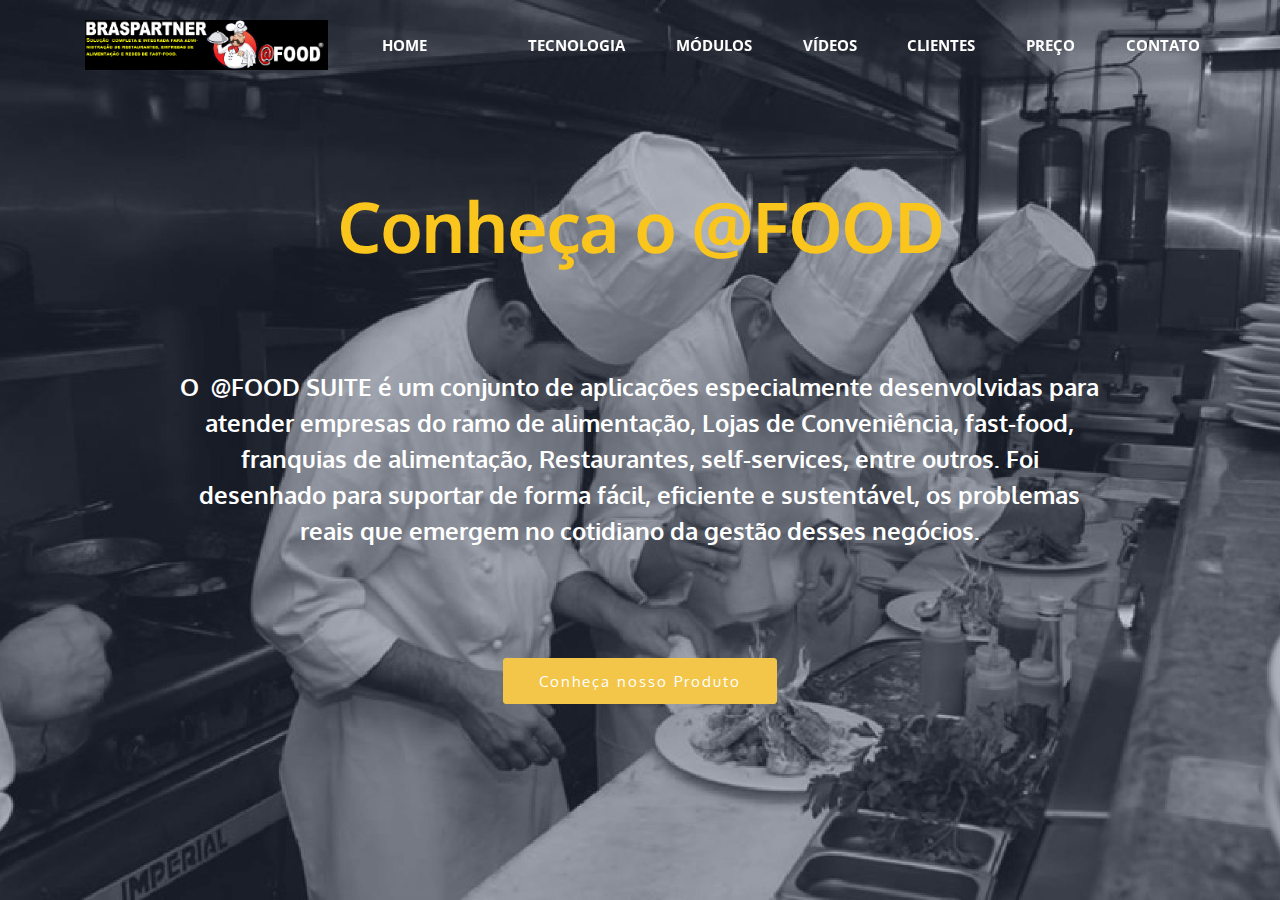
==== index.html @ 0687b387 "create github pages" ====
<!DOCTYPE html>
<html>
<head>
  <!-- Site made with Mobirise Website Builder v3.12.1, https://mobirise.com -->
  <meta charset="UTF-8">
  <meta http-equiv="X-UA-Compatible" content="IE=edge">
  <meta name="generator" content="Mobirise v3.12.1, mobirise.com">
  <meta name="viewport" content="width=device-width, initial-scale=1">
  <link rel="shortcut icon" href="assets/images/food-imagem-logo-622x128.png" type="image/x-icon">
  <meta name="description" content="">
  <title>Saiba Tudo Sobre o @FOOD</title>
  <link rel="stylesheet" href="https://fonts.googleapis.com/css?family=Lora:400,700,400italic,700italic&amp;subset=latin">
  <link rel="stylesheet" href="https://fonts.googleapis.com/css?family=Montserrat:400,700">
  <link rel="stylesheet" href="https://fonts.googleapis.com/css?family=Raleway:100,100i,200,200i,300,300i,400,400i,500,500i,600,600i,700,700i,800,800i,900,900i">
  <link rel="stylesheet" href="assets/bootstrap-material-design-font/css/material.css">
  <link rel="stylesheet" href="assets/tether/tether.min.css">
  <link rel="stylesheet" href="assets/bootstrap/css/bootstrap.min.css">
  <link rel="stylesheet" href="assets/dropdown/css/style.css">
  <link rel="stylesheet" href="assets/theme/css/style.css">
  <link rel="stylesheet" href="assets/mobirise/css/mbr-additional.css" type="text/css">
  
  
  
</head>
<body>
<section id="menu-1s">

    <nav class="navbar navbar-dropdown bg-color transparent navbar-fixed-top">
        <div class="container">

            <div class="mbr-table">
                <div class="mbr-table-cell">

                    <div class="navbar-brand">
                        <a href="https://mobirise.com" class="navbar-logo"><img src="assets/images/food-imagem-logo-622x128.png" alt="Mobirise"></a>
                        <a class="navbar-caption" href="https://mobirise.com"></a>
                    </div>

                </div>
                <div class="mbr-table-cell">

                    <button class="navbar-toggler pull-xs-right hidden-md-up" type="button" data-toggle="collapse" data-target="#exCollapsingNavbar">
                        <div class="hamburger-icon"></div>
                    </button>

                    <ul class="nav-dropdown collapse pull-xs-right nav navbar-nav navbar-toggleable-sm" id="exCollapsingNavbar"><li class="nav-item"><a class="nav-link link" href="index.html">HOME</a></li><li class="nav-item"><a class="nav-link link" href="index.html"><br></a></li><li class="nav-item"><a class="nav-link link" href="tecnologia.html">TECNOLOGIA</a></li><li class="nav-item"><a class="nav-link link" href="Sobre .html">MÓDULOS</a></li><li class="nav-item"><a class="nav-link link" href="Videos.html">VÍDEOS</a></li><li class="nav-item"><a class="nav-link link" href="Clientes.html">CLIENTES</a></li><li class="nav-item"><a class="nav-link link" href="Preco.html">PREÇO</a></li><li class="nav-item"><a class="nav-link link" href="Contato..html">CONTATO</a></li></ul>
                    <button hidden="" class="navbar-toggler navbar-close" type="button" data-toggle="collapse" data-target="#exCollapsingNavbar">
                        <div class="close-icon"></div>
                    </button>

                </div>
            </div>

        </div>
    </nav>

</section>

<section class="engine"><a rel="external" href="https://mobirise.com">Mobirise Web Maker</a></section><section class="mbr-section mbr-section-hero mbr-section-full mbr-after-navbar" id="header1-33" style="background-image: url(assets/images/fundo4-2000x1157.jpg);">

    <div class="mbr-overlay" style="opacity: 0.3; background-color: rgb(71, 85, 119);"></div>

    <div class="mbr-table-cell">

        <div class="container">
            <div class="row">
                <div class="mbr-section col-md-10 col-md-offset-1 text-xs-center">

                    <h1 class="mbr-section-title display-1"><span style="font-size: 70px; line-height: 77px;">Conheça o @FOOD</span><span style="font-size: 70px; font-weight: normal; line-height: 77px;"><br></span><br><span style="color: rgb(193, 193, 193); line-height: 1.1;">&nbsp;</span><br></h1>
                    <p class="mbr-section-lead lead"><strong>O &nbsp;@FOOD SUITE  é um conjunto de aplicações especialmente desenvolvidas para atender empresas do ramo de alimentação, Lojas de Conveniência, fast-food, franquias de alimentação, Restaurantes, self-services, entre outros.  Foi desenhado para suportar de forma fácil, eficiente e sustentável, os problemas reais que emergem no cotidiano da gestão desses negócios.<br></strong><br><br></p>
                    <div class="mbr-section-btn"><a class="btn btn-lg btn-warning" href="Sobre .html">Conheça nosso Produto</a> </div>
                </div>
            </div>
        </div>
    </div>

    

</section>


  <script src="assets/web/assets/jquery/jquery.min.js"></script>
  <script src="assets/tether/tether.min.js"></script>
  <script src="assets/bootstrap/js/bootstrap.min.js"></script>
  <script src="assets/smooth-scroll/smooth-scroll.js"></script>
  <script src="assets/dropdown/js/script.min.js"></script>
  <script src="assets/touch-swipe/jquery.touch-swipe.min.js"></script>
  <script src="assets/theme/js/script.js"></script>
  
  
</body>
</html>
---- assets/bootstrap-material-design-font/css/material.css ----
@font-face {
  font-family: 'Material-Design-Icons';
  src: url('../fonts/Material-Design-Icons.eot?3ocs8m');
  src: url('../fonts/Material-Design-Icons.eot?#iefix3ocs8m') format('embedded-opentype'), url('../fonts/Material-Design-Icons.woff?3ocs8m') format('woff'), url('../fonts/Material-Design-Icons.ttf?3ocs8m') format('truetype'), url('../fonts/Material-Design-Icons.svg?3ocs8m#Material-Design-Icons') format('svg');
  font-weight: normal;
  font-style: normal;
}
[class^="mdi-"],
[class*="mdi-"] {
  speak: none;
  display: inline-block;
  font-style: normal;
  font-variant:normal;
  font-weight:normal;
  /*font-size:24px;*/
  line-height:1;
  font-family:'Material-Design-Icons' !important;
  text-rendering: auto;
  
  -webkit-font-smoothing: antialiased;
  -moz-osx-font-smoothing: grayscale;
  -webkit-transform: translate(0, 0);
      -ms-transform: translate(0, 0);
          transform: translate(0, 0);
}
[class^="mdi-"]:before,
[class*="mdi-"]:before {
  display: inline-block;
  speak: none;
  text-decoration: inherit;
}
[class^="mdi-"].pull-left,
[class*="mdi-"].pull-left {
  margin-right: .3em;
}
[class^="mdi-"].pull-right,
[class*="mdi-"].pull-right {
  margin-left: .3em;
}
[class^="mdi-"].mdi-lg:before,
[class*="mdi-"].mdi-lg:before,
[class^="mdi-"].mdi-lg:after,
[class*="mdi-"].mdi-lg:after {
  font-size: 1.33333333em;
  line-height: 0.75em;
  vertical-align: -15%;
}
[class^="mdi-"].mdi-2x:before,
[class*="mdi-"].mdi-2x:before,
[class^="mdi-"].mdi-2x:after,
[class*="mdi-"].mdi-2x:after {
  font-size: 2em;
}
[class^="mdi-"].mdi-3x:before,
[class*="mdi-"].mdi-3x:before,
[class^="mdi-"].mdi-3x:after,
[class*="mdi-"].mdi-3x:after {
  font-size: 3em;
}
[class^="mdi-"].mdi-4x:before,
[class*="mdi-"].mdi-4x:before,
[class^="mdi-"].mdi-4x:after,
[class*="mdi-"].mdi-4x:after {
  font-size: 4em;
}
[class^="mdi-"].mdi-5x:before,
[class*="mdi-"].mdi-5x:before,
[class^="mdi-"].mdi-5x:after,
[class*="mdi-"].mdi-5x:after {
  font-size: 5em;
}
[class^="mdi-device-signal-cellular-"]:after,
[class^="mdi-device-battery-"]:after,
[class^="mdi-device-battery-charging-"]:after,
[class^="mdi-device-signal-cellular-connected-no-internet-"]:after,
[class^="mdi-device-signal-wifi-"]:after,
[class^="mdi-device-signal-wifi-statusbar-not-connected"]:after,
.mdi-device-network-wifi:after {
  opacity: .3;
  position: absolute;
  left: 0;
  top: 0;
  z-index: 1;
  display: inline-block;
  speak: none;
  text-decoration: inherit;
}
[class^="mdi-device-signal-cellular-"]:after {
  content: "\e758";
}
[class^="mdi-device-battery-"]:after {
  content: "\e735";
}
[class^="mdi-device-battery-charging-"]:after {
  content: "\e733";
}
[class^="mdi-device-signal-cellular-connected-no-internet-"]:after {
  content: "\e75d";
}
[class^="mdi-device-signal-wifi-"]:after,
.mdi-device-network-wifi:after {
  content: "\e765";
}
[class^="mdi-device-signal-wifi-statusbasr-not-connected"]:after {
  content: "\e8f7";
}
.mdi-device-signal-cellular-off:after,
.mdi-device-signal-cellular-null:after,
.mdi-device-signal-cellular-no-sim:after,
.mdi-device-signal-wifi-off:after,
.mdi-device-signal-wifi-4-bar:after,
.mdi-device-signal-cellular-4-bar:after,
.mdi-device-battery-alert:after,
.mdi-device-signal-cellular-connected-no-internet-4-bar:after,
.mdi-device-battery-std:after,
.mdi-device-battery-full .mdi-device-battery-unknown:after {
  content: "";
}
.mdi-fw {
  width: 1.28571429em;
  text-align: center;
}
.mdi-ul {
  padding-left: 0;
  margin-left: 2.14285714em;
  list-style-type: none;
}
.mdi-ul > li {
  position: relative;
}
.mdi-li {
  position: absolute;
  left: -2.14285714em;
  width: 2.14285714em;
  top: 0.14285714em;
  text-align: center;
}
.mdi-li.mdi-lg {
  left: -1.85714286em;
}
.mdi-border {
  padding: .2em .25em .15em;
  border: solid 0.08em #eeeeee;
  border-radius: .1em;
}
.mdi-spin {
  -webkit-animation: mdi-spin 2s infinite linear;
  animation: mdi-spin 2s infinite linear;
  -webkit-transform-origin: 50% 50%;
  -ms-transform-origin: 50% 50%;
      transform-origin: 50% 50%;
}
.mdi-pulse {
  -webkit-animation: mdi-spin 1s steps(8) infinite;
  animation: mdi-spin 1s steps(8) infinite;
  -webkit-transform-origin: 50% 50%;
  -ms-transform-origin: 50% 50%;
      transform-origin: 50% 50%;
}
@-webkit-keyframes mdi-spin {
  0% {
    -webkit-transform: rotate(0deg);
    transform: rotate(0deg);
  }
  100% {
    -webkit-transform: rotate(359deg);
    transform: rotate(359deg);
  }
}
@keyframes mdi-spin {
  0% {
    -webkit-transform: rotate(0deg);
    transform: rotate(0deg);
  }
  100% {
    -webkit-transform: rotate(359deg);
    transform: rotate(359deg);
  }
}
.mdi-rotate-90 {
  filter: progid:DXImageTransform.Microsoft.BasicImage(rotation=1);
  -webkit-transform: rotate(90deg);
  -ms-transform: rotate(90deg);
  transform: rotate(90deg);
}
.mdi-rotate-180 {
  filter: progid:DXImageTransform.Microsoft.BasicImage(rotation=2);
  -webkit-transform: rotate(180deg);
  -ms-transform: rotate(180deg);
  transform: rotate(180deg);
}
.mdi-rotate-270 {
  filter: progid:DXImageTransform.Microsoft.BasicImage(rotation=3);
  -webkit-transform: rotate(270deg);
  -ms-transform: rotate(270deg);
  transform: rotate(270deg);
}
.mdi-flip-horizontal {
  filter: progid:DXImageTransform.Microsoft.BasicImage(rotation=0, mirror=1);
  -webkit-transform: scale(-1, 1);
  -ms-transform: scale(-1, 1);
  transform: scale(-1, 1);
}
.mdi-flip-vertical {
  filter: progid:DXImageTransform.Microsoft.BasicImage(rotation=2, mirror=1);
  -webkit-transform: scale(1, -1);
  -ms-transform: scale(1, -1);
  transform: scale(1, -1);
}
:root .mdi-rotate-90,
:root .mdi-rotate-180,
:root .mdi-rotate-270,
:root .mdi-flip-horizontal,
:root .mdi-flip-vertical {
  -webkit-filter: none;
          filter: none;
}
.mdi-stack {
  position: relative;
  display: inline-block;
  width: 2em;
  height: 2em;
  line-height: 2em;
  vertical-align: middle;
}
.mdi-stack-1x,
.mdi-stack-2x {
  position: absolute;
  left: 0;
  width: 100%;
  text-align: center;
}
.mdi-stack-1x {
  line-height: inherit;
}
.mdi-stack-2x {
  font-size: 2em;
}
.mdi-inverse {
  color: #ffffff;
}
/* Start Icons */
.mdi-action-3d-rotation:before {
  content: "\e600";
}
.mdi-action-accessibility:before {
  content: "\e601";
}
.mdi-action-account-balance-wallet:before {
  content: "\e602";
}
.mdi-action-account-balance:before {
  content: "\e603";
}
.mdi-action-account-box:before {
  content: "\e604";
}
.mdi-action-account-child:before {
  content: "\e605";
}
.mdi-action-account-circle:before {
  content: "\e606";
}
.mdi-action-add-shopping-cart:before {
  content: "\e607";
}
.mdi-action-alarm-add:before {
  content: "\e608";
}
.mdi-action-alarm-off:before {
  content: "\e609";
}
.mdi-action-alarm-on:before {
  content: "\e60a";
}
.mdi-action-alarm:before {
  content: "\e60b";
}
.mdi-action-android:before {
  content: "\e60c";
}
.mdi-action-announcement:before {
  content: "\e60d";
}
.mdi-action-aspect-ratio:before {
  content: "\e60e";
}
.mdi-action-assessment:before {
  content: "\e60f";
}
.mdi-action-assignment-ind:before {
  content: "\e610";
}
.mdi-action-assignment-late:before {
  content: "\e611";
}
.mdi-action-assignment-return:before {
  content: "\e612";
}
.mdi-action-assignment-returned:before {
  content: "\e613";
}
.mdi-action-assignment-turned-in:before {
  content: "\e614";
}
.mdi-action-assignment:before {
  content: "\e615";
}
.mdi-action-autorenew:before {
  content: "\e616";
}
.mdi-action-backup:before {
  content: "\e617";
}
.mdi-action-book:before {
  content: "\e618";
}
.mdi-action-bookmark-outline:before {
  content: "\e619";
}
.mdi-action-bookmark:before {
  content: "\e61a";
}
.mdi-action-bug-report:before {
  content: "\e61b";
}
.mdi-action-cached:before {
  content: "\e61c";
}
.mdi-action-check-circle:before {
  content: "\e61d";
}
.mdi-action-class:before {
  content: "\e61e";
}
.mdi-action-credit-card:before {
  content: "\e61f";
}
.mdi-action-dashboard:before {
  content: "\e620";
}
.mdi-action-delete:before {
  content: "\e621";
}
.mdi-action-description:before {
  content: "\e622";
}
.mdi-action-dns:before {
  content: "\e623";
}
.mdi-action-done-all:before {
  content: "\e624";
}
.mdi-action-done:before {
  content: "\e625";
}
.mdi-action-event:before {
  content: "\e626";
}
.mdi-action-exit-to-app:before {
  content: "\e627";
}
.mdi-action-explore:before {
  content: "\e628";
}
.mdi-action-extension:before {
  content: "\e629";
}
.mdi-action-face-unlock:before {
  content: "\e62a";
}
.mdi-action-favorite-outline:before {
  content: "\e62b";
}
.mdi-action-favorite:before {
  content: "\e62c";
}
.mdi-action-find-in-page:before {
  content: "\e62d";
}
.mdi-action-find-replace:before {
  content: "\e62e";
}
.mdi-action-flip-to-back:before {
  content: "\e62f";
}
.mdi-action-flip-to-front:before {
  content: "\e630";
}
.mdi-action-get-app:before {
  content: "\e631";
}
.mdi-action-grade:before {
  content: "\e632";
}
.mdi-action-group-work:before {
  content: "\e633";
}
.mdi-action-help:before {
  content: "\e634";
}
.mdi-action-highlight-remove:before {
  content: "\e635";
}
.mdi-action-history:before {
  content: "\e636";
}
.mdi-action-home:before {
  content: "\e637";
}
.mdi-action-https:before {
  content: "\e638";
}
.mdi-action-info-outline:before {
  content: "\e639";
}
.mdi-action-info:before {
  content: "\e63a";
}
.mdi-action-input:before {
  content: "\e63b";
}
.mdi-action-invert-colors:before {
  content: "\e63c";
}
.mdi-action-label-outline:before {
  content: "\e63d";
}
.mdi-action-label:before {
  content: "\e63e";
}
.mdi-action-language:before {
  content: "\e63f";
}
.mdi-action-launch:before {
  content: "\e640";
}
.mdi-action-list:before {
  content: "\e641";
}
.mdi-action-lock-open:before {
  content: "\e642";
}
.mdi-action-lock-outline:before {
  content: "\e643";
}
.mdi-action-lock:before {
  content: "\e644";
}
.mdi-action-loyalty:before {
  content: "\e645";
}
.mdi-action-markunread-mailbox:before {
  content: "\e646";
}
.mdi-action-note-add:before {
  content: "\e647";
}
.mdi-action-open-in-browser:before {
  content: "\e648";
}
.mdi-action-open-in-new:before {
  content: "\e649";
}
.mdi-action-open-with:before {
  content: "\e64a";
}
.mdi-action-pageview:before {
  content: "\e64b";
}
.mdi-action-payment:before {
  content: "\e64c";
}
.mdi-action-perm-camera-mic:before {
  content: "\e64d";
}
.mdi-action-perm-contact-cal:before {
  content: "\e64e";
}
.mdi-action-perm-data-setting:before {
  content: "\e64f";
}
.mdi-action-perm-device-info:before {
  content: "\e650";
}
.mdi-action-perm-identity:before {
  content: "\e651";
}
.mdi-action-perm-media:before {
  content: "\e652";
}
.mdi-action-perm-phone-msg:before {
  content: "\e653";
}
.mdi-action-perm-scan-wifi:before {
  content: "\e654";
}
.mdi-action-picture-in-picture:before {
  content: "\e655";
}
.mdi-action-polymer:before {
  content: "\e656";
}
.mdi-action-print:before {
  content: "\e657";
}
.mdi-action-query-builder:before {
  content: "\e658";
}
.mdi-action-question-answer:before {
  content: "\e659";
}
.mdi-action-receipt:before {
  content: "\e65a";
}
.mdi-action-redeem:before {
  content: "\e65b";
}
.mdi-action-reorder:before {
  content: "\e65c";
}
.mdi-action-report-problem:before {
  content: "\e65d";
}
.mdi-action-restore:before {
  content: "\e65e";
}
.mdi-action-room:before {
  content: "\e65f";
}
.mdi-action-schedule:before {
  content: "\e660";
}
.mdi-action-search:before {
  content: "\e661";
}
.mdi-action-settings-applications:before {
  content: "\e662";
}
.mdi-action-settings-backup-restore:before {
  content: "\e663";
}
.mdi-action-settings-bluetooth:before {
  content: "\e664";
}
.mdi-action-settings-cell:before {
  content: "\e665";
}
.mdi-action-settings-display:before {
  content: "\e666";
}
.mdi-action-settings-ethernet:before {
  content: "\e667";
}
.mdi-action-settings-input-antenna:before {
  content: "\e668";
}
.mdi-action-settings-input-component:before {
  content: "\e669";
}
.mdi-action-settings-input-composite:before {
  content: "\e66a";
}
.mdi-action-settings-input-hdmi:before {
  content: "\e66b";
}
.mdi-action-settings-input-svideo:before {
  content: "\e66c";
}
.mdi-action-settings-overscan:before {
  content: "\e66d";
}
.mdi-action-settings-phone:before {
  content: "\e66e";
}
.mdi-action-settings-power:before {
  content: "\e66f";
}
.mdi-action-settings-remote:before {
  content: "\e670";
}
.mdi-action-settings-voice:before {
  content: "\e671";
}
.mdi-action-settings:before {
  content: "\e672";
}
.mdi-action-shop-two:before {
  content: "\e673";
}
.mdi-action-shop:before {
  content: "\e674";
}
.mdi-action-shopping-basket:before {
  content: "\e675";
}
.mdi-action-shopping-cart:before {
  content: "\e676";
}
.mdi-action-speaker-notes:before {
  content: "\e677";
}
.mdi-action-spellcheck:before {
  content: "\e678";
}
.mdi-action-star-rate:before {
  content: "\e679";
}
.mdi-action-stars:before {
  content: "\e67a";
}
.mdi-action-store:before {
  content: "\e67b";
}
.mdi-action-subject:before {
  content: "\e67c";
}
.mdi-action-supervisor-account:before {
  content: "\e67d";
}
.mdi-action-swap-horiz:before {
  content: "\e67e";
}
.mdi-action-swap-vert-circle:before {
  content: "\e67f";
}
.mdi-action-swap-vert:before {
  content: "\e680";
}
.mdi-action-system-update-tv:before {
  content: "\e681";
}
.mdi-action-tab-unselected:before {
  content: "\e682";
}
.mdi-action-tab:before {
  content: "\e683";
}
.mdi-action-theaters:before {
  content: "\e684";
}
.mdi-action-thumb-down:before {
  content: "\e685";
}
.mdi-action-thumb-up:before {
  content: "\e686";
}
.mdi-action-thumbs-up-down:before {
  content: "\e687";
}
.mdi-action-toc:before {
  content: "\e688";
}
.mdi-action-today:before {
  content: "\e689";
}
.mdi-action-track-changes:before {
  content: "\e68a";
}
.mdi-action-translate:before {
  content: "\e68b";
}
.mdi-action-trending-down:before {
  content: "\e68c";
}
.mdi-action-trending-neutral:before {
  content: "\e68d";
}
.mdi-action-trending-up:before {
  content: "\e68e";
}
.mdi-action-turned-in-not:before {
  content: "\e68f";
}
.mdi-action-turned-in:before {
  content: "\e690";
}
.mdi-action-verified-user:before {
  content: "\e691";
}
.mdi-action-view-agenda:before {
  content: "\e692";
}
.mdi-action-view-array:before {
  content: "\e693";
}
.mdi-action-view-carousel:before {
  content: "\e694";
}
.mdi-action-view-column:before {
  content: "\e695";
}
.mdi-action-view-day:before {
  content: "\e696";
}
.mdi-action-view-headline:before {
  content: "\e697";
}
.mdi-action-view-list:before {
  content: "\e698";
}
.mdi-action-view-module:before {
  content: "\e699";
}
.mdi-action-view-quilt:before {
  content: "\e69a";
}
.mdi-action-view-stream:before {
  content: "\e69b";
}
.mdi-action-view-week:before {
  content: "\e69c";
}
.mdi-action-visibility-off:before {
  content: "\e69d";
}
.mdi-action-visibility:before {
  content: "\e69e";
}
.mdi-action-wallet-giftcard:before {
  content: "\e69f";
}
.mdi-action-wallet-membership:before {
  content: "\e6a0";
}
.mdi-action-wallet-travel:before {
  content: "\e6a1";
}
.mdi-action-work:before {
  content: "\e6a2";
}
.mdi-alert-error:before {
  content: "\e6a3";
}
.mdi-alert-warning:before {
  content: "\e6a4";
}
.mdi-av-album:before {
  content: "\e6a5";
}
.mdi-av-closed-caption:before {
  content: "\e6a6";
}
.mdi-av-equalizer:before {
  content: "\e6a7";
}
.mdi-av-explicit:before {
  content: "\e6a8";
}
.mdi-av-fast-forward:before {
  content: "\e6a9";
}
.mdi-av-fast-rewind:before {
  content: "\e6aa";
}
.mdi-av-games:before {
  content: "\e6ab";
}
.mdi-av-hearing:before {
  content: "\e6ac";
}
.mdi-av-high-quality:before {
  content: "\e6ad";
}
.mdi-av-loop:before {
  content: "\e6ae";
}
.mdi-av-mic-none:before {
  content: "\e6af";
}
.mdi-av-mic-off:before {
  content: "\e6b0";
}
.mdi-av-mic:before {
  content: "\e6b1";
}
.mdi-av-movie:before {
  content: "\e6b2";
}
.mdi-av-my-library-add:before {
  content: "\e6b3";
}
.mdi-av-my-library-books:before {
  content: "\e6b4";
}
.mdi-av-my-library-music:before {
  content: "\e6b5";
}
.mdi-av-new-releases:before {
  content: "\e6b6";
}
.mdi-av-not-interested:before {
  content: "\e6b7";
}
.mdi-av-pause-circle-fill:before {
  content: "\e6b8";
}
.mdi-av-pause-circle-outline:before {
  content: "\e6b9";
}
.mdi-av-pause:before {
  content: "\e6ba";
}
.mdi-av-play-arrow:before {
  content: "\e6bb";
}
.mdi-av-play-circle-fill:before {
  content: "\e6bc";
}
.mdi-av-play-circle-outline:before {
  content: "\e6bd";
}
.mdi-av-play-shopping-bag:before {
  content: "\e6be";
}
.mdi-av-playlist-add:before {
  content: "\e6bf";
}
.mdi-av-queue-music:before {
  content: "\e6c0";
}
.mdi-av-queue:before {
  content: "\e6c1";
}
.mdi-av-radio:before {
  content: "\e6c2";
}
.mdi-av-recent-actors:before {
  content: "\e6c3";
}
.mdi-av-repeat-one:before {
  content: "\e6c4";
}
.mdi-av-repeat:before {
  content: "\e6c5";
}
.mdi-av-replay:before {
  content: "\e6c6";
}
.mdi-av-shuffle:before {
  content: "\e6c7";
}
.mdi-av-skip-next:before {
  content: "\e6c8";
}
.mdi-av-skip-previous:before {
  content: "\e6c9";
}
.mdi-av-snooze:before {
  content: "\e6ca";
}
.mdi-av-stop:before {
  content: "\e6cb";
}
.mdi-av-subtitles:before {
  content: "\e6cc";
}
.mdi-av-surround-sound:before {
  content: "\e6cd";
}
.mdi-av-timer:before {
  content: "\e6ce";
}
.mdi-av-video-collection:before {
  content: "\e6cf";
}
.mdi-av-videocam-off:before {
  content: "\e6d0";
}
.mdi-av-videocam:before {
  content: "\e6d1";
}
.mdi-av-volume-down:before {
  content: "\e6d2";
}
.mdi-av-volume-mute:before {
  content: "\e6d3";
}
.mdi-av-volume-off:before {
  content: "\e6d4";
}
.mdi-av-volume-up:before {
  content: "\e6d5";
}
.mdi-av-web:before {
  content: "\e6d6";
}
.mdi-communication-business:before {
  content: "\e6d7";
}
.mdi-communication-call-end:before {
  content: "\e6d8";
}
.mdi-communication-call-made:before {
  content: "\e6d9";
}
.mdi-communication-call-merge:before {
  content: "\e6da";
}
.mdi-communication-call-missed:before {
  content: "\e6db";
}
.mdi-communication-call-received:before {
  content: "\e6dc";
}
.mdi-communication-call-split:before {
  content: "\e6dd";
}
.mdi-communication-call:before {
  content: "\e6de";
}
.mdi-communication-chat:before {
  content: "\e6df";
}
.mdi-communication-clear-all:before {
  content: "\e6e0";
}
.mdi-communication-comment:before {
  content: "\e6e1";
}
.mdi-communication-contacts:before {
  content: "\e6e2";
}
.mdi-communication-dialer-sip:before {
  content: "\e6e3";
}
.mdi-communication-dialpad:before {
  content: "\e6e4";
}
.mdi-communication-dnd-on:before {
  content: "\e6e5";
}
.mdi-communication-email:before {
  content: "\e6e6";
}
.mdi-communication-forum:before {
  content: "\e6e7";
}
.mdi-communication-import-export:before {
  content: "\e6e8";
}
.mdi-communication-invert-colors-off:before {
  content: "\e6e9";
}
.mdi-communication-invert-colors-on:before {
  content: "\e6ea";
}
.mdi-communication-live-help:before {
  content: "\e6eb";
}
.mdi-communication-location-off:before {
  content: "\e6ec";
}
.mdi-communication-location-on:before {
  content: "\e6ed";
}
.mdi-communication-message:before {
  content: "\e6ee";
}
.mdi-communication-messenger:before {
  content: "\e6ef";
}
.mdi-communication-no-sim:before {
  content: "\e6f0";
}
.mdi-communication-phone:before {
  content: "\e6f1";
}
.mdi-communication-portable-wifi-off:before {
  content: "\e6f2";
}
.mdi-communication-quick-contacts-dialer:before {
  content: "\e6f3";
}
.mdi-communication-quick-contacts-mail:before {
  content: "\e6f4";
}
.mdi-communication-ring-volume:before {
  content: "\e6f5";
}
.mdi-communication-stay-current-landscape:before {
  content: "\e6f6";
}
.mdi-communication-stay-current-portrait:before {
  content: "\e6f7";
}
.mdi-communication-stay-primary-landscape:before {
  content: "\e6f8";
}
.mdi-communication-stay-primary-portrait:before {
  content: "\e6f9";
}
.mdi-communication-swap-calls:before {
  content: "\e6fa";
}
.mdi-communication-textsms:before {
  content: "\e6fb";
}
.mdi-communication-voicemail:before {
  content: "\e6fc";
}
.mdi-communication-vpn-key:before {
  content: "\e6fd";
}
.mdi-content-add-box:before {
  content: "\e6fe";
}
.mdi-content-add-circle-outline:before {
  content: "\e6ff";
}
.mdi-content-add-circle:before {
  content: "\e700";
}
.mdi-content-add:before {
  content: "\e701";
}
.mdi-content-archive:before {
  content: "\e702";
}
.mdi-content-backspace:before {
  content: "\e703";
}
.mdi-content-block:before {
  content: "\e704";
}
.mdi-content-clear:before {
  content: "\e705";
}
.mdi-content-content-copy:before {
  content: "\e706";
}
.mdi-content-content-cut:before {
  content: "\e707";
}
.mdi-content-content-paste:before {
  content: "\e708";
}
.mdi-content-create:before {
  content: "\e709";
}
.mdi-content-drafts:before {
  content: "\e70a";
}
.mdi-content-filter-list:before {
  content: "\e70b";
}
.mdi-content-flag:before {
  content: "\e70c";
}
.mdi-content-forward:before {
  content: "\e70d";
}
.mdi-content-gesture:before {
  content: "\e70e";
}
.mdi-content-inbox:before {
  content: "\e70f";
}
.mdi-content-link:before {
  content: "\e710";
}
.mdi-content-mail:before {
  content: "\e711";
}
.mdi-content-markunread:before {
  content: "\e712";
}
.mdi-content-redo:before {
  content: "\e713";
}
.mdi-content-remove-circle-outline:before {
  content: "\e714";
}
.mdi-content-remove-circle:before {
  content: "\e715";
}
.mdi-content-remove:before {
  content: "\e716";
}
.mdi-content-reply-all:before {
  content: "\e717";
}
.mdi-content-reply:before {
  content: "\e718";
}
.mdi-content-report:before {
  content: "\e719";
}
.mdi-content-save:before {
  content: "\e71a";
}
.mdi-content-select-all:before {
  content: "\e71b";
}
.mdi-content-send:before {
  content: "\e71c";
}
.mdi-content-sort:before {
  content: "\e71d";
}
.mdi-content-text-format:before {
  content: "\e71e";
}
.mdi-content-undo:before {
  content: "\e71f";
}
.mdi-editor-attach-file:before {
  content: "\e776";
}
.mdi-editor-attach-money:before {
  content: "\e777";
}
.mdi-editor-border-all:before {
  content: "\e778";
}
.mdi-editor-border-bottom:before {
  content: "\e779";
}
.mdi-editor-border-clear:before {
  content: "\e77a";
}
.mdi-editor-border-color:before {
  content: "\e77b";
}
.mdi-editor-border-horizontal:before {
  content: "\e77c";
}
.mdi-editor-border-inner:before {
  content: "\e77d";
}
.mdi-editor-border-left:before {
  content: "\e77e";
}
.mdi-editor-border-outer:before {
  content: "\e77f";
}
.mdi-editor-border-right:before {
  content: "\e780";
}
.mdi-editor-border-style:before {
  content: "\e781";
}
.mdi-editor-border-top:before {
  content: "\e782";
}
.mdi-editor-border-vertical:before {
  content: "\e783";
}
.mdi-editor-format-align-center:before {
  content: "\e784";
}
.mdi-editor-format-align-justify:before {
  content: "\e785";
}
.mdi-editor-format-align-left:before {
  content: "\e786";
}
.mdi-editor-format-align-right:before {
  content: "\e787";
}
.mdi-editor-format-bold:before {
  content: "\e788";
}
.mdi-editor-format-clear:before {
  content: "\e789";
}
.mdi-editor-format-color-fill:before {
  content: "\e78a";
}
.mdi-editor-format-color-reset:before {
  content: "\e78b";
}
.mdi-editor-format-color-text:before {
  content: "\e78c";
}
.mdi-editor-format-indent-decrease:before {
  content: "\e78d";
}
.mdi-editor-format-indent-increase:before {
  content: "\e78e";
}
.mdi-editor-format-italic:before {
  content: "\e78f";
}
.mdi-editor-format-line-spacing:before {
  content: "\e790";
}
.mdi-editor-format-list-bulleted:before {
  content: "\e791";
}
.mdi-editor-format-list-numbered:before {
  content: "\e792";
}
.mdi-editor-format-paint:before {
  content: "\e793";
}
.mdi-editor-format-quote:before {
  content: "\e794";
}
.mdi-editor-format-size:before {
  content: "\e795";
}
.mdi-editor-format-strikethrough:before {
  content: "\e796";
}
.mdi-editor-format-textdirection-l-to-r:before {
  content: "\e797";
}
.mdi-editor-format-textdirection-r-to-l:before {
  content: "\e798";
}
.mdi-editor-format-underline:before {
  content: "\e799";
}
.mdi-editor-functions:before {
  content: "\e79a";
}
.mdi-editor-insert-chart:before {
  content: "\e79b";
}
.mdi-editor-insert-comment:before {
  content: "\e79c";
}
.mdi-editor-insert-drive-file:before {
  content: "\e79d";
}
.mdi-editor-insert-emoticon:before {
  content: "\e79e";
}
.mdi-editor-insert-invitation:before {
  content: "\e79f";
}
.mdi-editor-insert-link:before {
  content: "\e7a0";
}
.mdi-editor-insert-photo:before {
  content: "\e7a1";
}
.mdi-editor-merge-type:before {
  content: "\e7a2";
}
.mdi-editor-mode-comment:before {
  content: "\e7a3";
}
.mdi-editor-mode-edit:before {
  content: "\e7a4";
}
.mdi-editor-publish:before {
  content: "\e7a5";
}
.mdi-editor-vertical-align-bottom:before {
  content: "\e7a6";
}
.mdi-editor-vertical-align-center:before {
  content: "\e7a7";
}
.mdi-editor-vertical-align-top:before {
  content: "\e7a8";
}
.mdi-editor-wrap-text:before {
  content: "\e7a9";
}
.mdi-file-attachment:before {
  content: "\e7aa";
}
.mdi-file-cloud-circle:before {
  content: "\e7ab";
}
.mdi-file-cloud-done:before {
  content: "\e7ac";
}
.mdi-file-cloud-download:before {
  content: "\e7ad";
}
.mdi-file-cloud-off:before {
  content: "\e7ae";
}
.mdi-file-cloud-queue:before {
  content: "\e7af";
}
.mdi-file-cloud-upload:before {
  content: "\e7b0";
}
.mdi-file-cloud:before {
  content: "\e7b1";
}
.mdi-file-file-download:before {
  content: "\e7b2";
}
.mdi-file-file-upload:before {
  content: "\e7b3";
}
.mdi-file-folder-open:before {
  content: "\e7b4";
}
.mdi-file-folder-shared:before {
  content: "\e7b5";
}
.mdi-file-folder:before {
  content: "\e7b6";
}
.mdi-device-access-alarm:before {
  content: "\e720";
}
.mdi-device-access-alarms:before {
  content: "\e721";
}
.mdi-device-access-time:before {
  content: "\e722";
}
.mdi-device-add-alarm:before {
  content: "\e723";
}
.mdi-device-airplanemode-off:before {
  content: "\e724";
}
.mdi-device-airplanemode-on:before {
  content: "\e725";
}
.mdi-device-battery-20:before {
  content: "\e726";
}
.mdi-device-battery-30:before {
  content: "\e727";
}
.mdi-device-battery-50:before {
  content: "\e728";
}
.mdi-device-battery-60:before {
  content: "\e729";
}
.mdi-device-battery-80:before {
  content: "\e72a";
}
.mdi-device-battery-90:before {
  content: "\e72b";
}
.mdi-device-battery-alert:before {
  content: "\e72c";
}
.mdi-device-battery-charging-20:before {
  content: "\e72d";
}
.mdi-device-battery-charging-30:before {
  content: "\e72e";
}
.mdi-device-battery-charging-50:before {
  content: "\e72f";
}
.mdi-device-battery-charging-60:before {
  content: "\e730";
}
.mdi-device-battery-charging-80:before {
  content: "\e731";
}
.mdi-device-battery-charging-90:before {
  content: "\e732";
}
.mdi-device-battery-charging-full:before {
  content: "\e733";
}
.mdi-device-battery-full:before {
  content: "\e734";
}
.mdi-device-battery-std:before {
  content: "\e735";
}
.mdi-device-battery-unknown:before {
  content: "\e736";
}
.mdi-device-bluetooth-connected:before {
  content: "\e737";
}
.mdi-device-bluetooth-disabled:before {
  content: "\e738";
}
.mdi-device-bluetooth-searching:before {
  content: "\e739";
}
.mdi-device-bluetooth:before {
  content: "\e73a";
}
.mdi-device-brightness-auto:before {
  content: "\e73b";
}
.mdi-device-brightness-high:before {
  content: "\e73c";
}
.mdi-device-brightness-low:before {
  content: "\e73d";
}
.mdi-device-brightness-medium:before {
  content: "\e73e";
}
.mdi-device-data-usage:before {
  content: "\e73f";
}
.mdi-device-developer-mode:before {
  content: "\e740";
}
.mdi-device-devices:before {
  content: "\e741";
}
.mdi-device-dvr:before {
  content: "\e742";
}
.mdi-device-gps-fixed:before {
  content: "\e743";
}
.mdi-device-gps-not-fixed:before {
  content: "\e744";
}
.mdi-device-gps-off:before {
  content: "\e745";
}
.mdi-device-location-disabled:before {
  content: "\e746";
}
.mdi-device-location-searching:before {
  content: "\e747";
}
.mdi-device-multitrack-audio:before {
  content: "\e748";
}
.mdi-device-network-cell:before {
  content: "\e749";
}
.mdi-device-network-wifi:before {
  content: "\e74a";
}
.mdi-device-nfc:before {
  content: "\e74b";
}
.mdi-device-now-wallpaper:before {
  content: "\e74c";
}
.mdi-device-now-widgets:before {
  content: "\e74d";
}
.mdi-device-screen-lock-landscape:before {
  content: "\e74e";
}
.mdi-device-screen-lock-portrait:before {
  content: "\e74f";
}
.mdi-device-screen-lock-rotation:before {
  content: "\e750";
}
.mdi-device-screen-rotation:before {
  content: "\e751";
}
.mdi-device-sd-storage:before {
  content: "\e752";
}
.mdi-device-settings-system-daydream:before {
  content: "\e753";
}
.mdi-device-signal-cellular-0-bar:before {
  content: "\e754";
}
.mdi-device-signal-cellular-1-bar:before {
  content: "\e755";
}
.mdi-device-signal-cellular-2-bar:before {
  content: "\e756";
}
.mdi-device-signal-cellular-3-bar:before {
  content: "\e757";
}
.mdi-device-signal-cellular-4-bar:before {
  content: "\e758";
}
.mdi-signal-wifi-statusbar-connected-no-internet-after:before {
  content: "\e8f6";
}
.mdi-device-signal-cellular-connected-no-internet-0-bar:before {
  content: "\e759";
}
.mdi-device-signal-cellular-connected-no-internet-1-bar:before {
  content: "\e75a";
}
.mdi-device-signal-cellular-connected-no-internet-2-bar:before {
  content: "\e75b";
}
.mdi-device-signal-cellular-connected-no-internet-3-bar:before {
  content: "\e75c";
}
.mdi-device-signal-cellular-connected-no-internet-4-bar:before {
  content: "\e75d";
}
.mdi-device-signal-cellular-no-sim:before {
  content: "\e75e";
}
.mdi-device-signal-cellular-null:before {
  content: "\e75f";
}
.mdi-device-signal-cellular-off:before {
  content: "\e760";
}
.mdi-device-signal-wifi-0-bar:before {
  content: "\e761";
}
.mdi-device-signal-wifi-1-bar:before {
  content: "\e762";
}
.mdi-device-signal-wifi-2-bar:before {
  content: "\e763";
}
.mdi-device-signal-wifi-3-bar:before {
  content: "\e764";
}
.mdi-device-signal-wifi-4-bar:before {
  content: "\e765";
}
.mdi-device-signal-wifi-off:before {
  content: "\e766";
}
.mdi-device-signal-wifi-statusbar-1-bar:before {
  content: "\e767";
}
.mdi-device-signal-wifi-statusbar-2-bar:before {
  content: "\e768";
}
.mdi-device-signal-wifi-statusbar-3-bar:before {
  content: "\e769";
}
.mdi-device-signal-wifi-statusbar-4-bar:before {
  content: "\e76a";
}
.mdi-device-signal-wifi-statusbar-connected-no-internet-:before {
  content: "\e76b";
}
.mdi-device-signal-wifi-statusbar-connected-no-internet:before {
  content: "\e76f";
}
.mdi-device-signal-wifi-statusbar-connected-no-internet-2:before {
  content: "\e76c";
}
.mdi-device-signal-wifi-statusbar-connected-no-internet-3:before {
  content: "\e76d";
}
.mdi-device-signal-wifi-statusbar-connected-no-internet-4:before {
  content: "\e76e";
}
.mdi-signal-wifi-statusbar-not-connected-after:before {
  content: "\e8f7";
}
.mdi-device-signal-wifi-statusbar-not-connected:before {
  content: "\e770";
}
.mdi-device-signal-wifi-statusbar-null:before {
  content: "\e771";
}
.mdi-device-storage:before {
  content: "\e772";
}
.mdi-device-usb:before {
  content: "\e773";
}
.mdi-device-wifi-lock:before {
  content: "\e774";
}
.mdi-device-wifi-tethering:before {
  content: "\e775";
}
.mdi-hardware-cast-connected:before {
  content: "\e7b7";
}
.mdi-hardware-cast:before {
  content: "\e7b8";
}
.mdi-hardware-computer:before {
  content: "\e7b9";
}
.mdi-hardware-desktop-mac:before {
  content: "\e7ba";
}
.mdi-hardware-desktop-windows:before {
  content: "\e7bb";
}
.mdi-hardware-dock:before {
  content: "\e7bc";
}
.mdi-hardware-gamepad:before {
  content: "\e7bd";
}
.mdi-hardware-headset-mic:before {
  content: "\e7be";
}
.mdi-hardware-headset:before {
  content: "\e7bf";
}
.mdi-hardware-keyboard-alt:before {
  content: "\e7c0";
}
.mdi-hardware-keyboard-arrow-down:before {
  content: "\e7c1";
}
.mdi-hardware-keyboard-arrow-left:before {
  content: "\e7c2";
}
.mdi-hardware-keyboard-arrow-right:before {
  content: "\e7c3";
}
.mdi-hardware-keyboard-arrow-up:before {
  content: "\e7c4";
}
.mdi-hardware-keyboard-backspace:before {
  content: "\e7c5";
}
.mdi-hardware-keyboard-capslock:before {
  content: "\e7c6";
}
.mdi-hardware-keyboard-control:before {
  content: "\e7c7";
}
.mdi-hardware-keyboard-hide:before {
  content: "\e7c8";
}
.mdi-hardware-keyboard-return:before {
  content: "\e7c9";
}
.mdi-hardware-keyboard-tab:before {
  content: "\e7ca";
}
.mdi-hardware-keyboard-voice:before {
  content: "\e7cb";
}
.mdi-hardware-keyboard:before {
  content: "\e7cc";
}
.mdi-hardware-laptop-chromebook:before {
  content: "\e7cd";
}
.mdi-hardware-laptop-mac:before {
  content: "\e7ce";
}
.mdi-hardware-laptop-windows:before {
  content: "\e7cf";
}
.mdi-hardware-laptop:before {
  content: "\e7d0";
}
.mdi-hardware-memory:before {
  content: "\e7d1";
}
.mdi-hardware-mouse:before {
  content: "\e7d2";
}
.mdi-hardware-phone-android:before {
  content: "\e7d3";
}
.mdi-hardware-phone-iphone:before {
  content: "\e7d4";
}
.mdi-hardware-phonelink-off:before {
  content: "\e7d5";
}
.mdi-hardware-phonelink:before {
  content: "\e7d6";
}
.mdi-hardware-security:before {
  content: "\e7d7";
}
.mdi-hardware-sim-card:before {
  content: "\e7d8";
}
.mdi-hardware-smartphone:before {
  content: "\e7d9";
}
.mdi-hardware-speaker:before {
  content: "\e7da";
}
.mdi-hardware-tablet-android:before {
  content: "\e7db";
}
.mdi-hardware-tablet-mac:before {
  content: "\e7dc";
}
.mdi-hardware-tablet:before {
  content: "\e7dd";
}
.mdi-hardware-tv:before {
  content: "\e7de";
}
.mdi-hardware-watch:before {
  content: "\e7df";
}
.mdi-image-add-to-photos:before {
  content: "\e7e0";
}
.mdi-image-adjust:before {
  content: "\e7e1";
}
.mdi-image-assistant-photo:before {
  content: "\e7e2";
}
.mdi-image-audiotrack:before {
  content: "\e7e3";
}
.mdi-image-blur-circular:before {
  content: "\e7e4";
}
.mdi-image-blur-linear:before {
  content: "\e7e5";
}
.mdi-image-blur-off:before {
  content: "\e7e6";
}
.mdi-image-blur-on:before {
  content: "\e7e7";
}
.mdi-image-brightness-1:before {
  content: "\e7e8";
}
.mdi-image-brightness-2:before {
  content: "\e7e9";
}
.mdi-image-brightness-3:before {
  content: "\e7ea";
}
.mdi-image-brightness-4:before {
  content: "\e7eb";
}
.mdi-image-brightness-5:before {
  content: "\e7ec";
}
.mdi-image-brightness-6:before {
  content: "\e7ed";
}
.mdi-image-brightness-7:before {
  content: "\e7ee";
}
.mdi-image-brush:before {
  content: "\e7ef";
}
.mdi-image-camera-alt:before {
  content: "\e7f0";
}
.mdi-image-camera-front:before {
  content: "\e7f1";
}
.mdi-image-camera-rear:before {
  content: "\e7f2";
}
.mdi-image-camera-roll:before {
  content: "\e7f3";
}
.mdi-image-camera:before {
  content: "\e7f4";
}
.mdi-image-center-focus-strong:before {
  content: "\e7f5";
}
.mdi-image-center-focus-weak:before {
  content: "\e7f6";
}
.mdi-image-collections:before {
  content: "\e7f7";
}
.mdi-image-color-lens:before {
  content: "\e7f8";
}
.mdi-image-colorize:before {
  content: "\e7f9";
}
.mdi-image-compare:before {
  content: "\e7fa";
}
.mdi-image-control-point-duplicate:before {
  content: "\e7fb";
}
.mdi-image-control-point:before {
  content: "\e7fc";
}
.mdi-image-crop-3-2:before {
  content: "\e7fd";
}
.mdi-image-crop-5-4:before {
  content: "\e7fe";
}
.mdi-image-crop-7-5:before {
  content: "\e7ff";
}
.mdi-image-crop-16-9:before {
  content: "\e800";
}
.mdi-image-crop-din:before {
  content: "\e801";
}
.mdi-image-crop-free:before {
  content: "\e802";
}
.mdi-image-crop-landscape:before {
  content: "\e803";
}
.mdi-image-crop-original:before {
  content: "\e804";
}
.mdi-image-crop-portrait:before {
  content: "\e805";
}
.mdi-image-crop-square:before {
  content: "\e806";
}
.mdi-image-crop:before {
  content: "\e807";
}
.mdi-image-dehaze:before {
  content: "\e808";
}
.mdi-image-details:before {
  content: "\e809";
}
.mdi-image-edit:before {
  content: "\e80a";
}
.mdi-image-exposure-minus-1:before {
  content: "\e80b";
}
.mdi-image-exposure-minus-2:before {
  content: "\e80c";
}
.mdi-image-exposure-plus-1:before {
  content: "\e80d";
}
.mdi-image-exposure-plus-2:before {
  content: "\e80e";
}
.mdi-image-exposure-zero:before {
  content: "\e80f";
}
.mdi-image-exposure:before {
  content: "\e810";
}
.mdi-image-filter-1:before {
  content: "\e811";
}
.mdi-image-filter-2:before {
  content: "\e812";
}
.mdi-image-filter-3:before {
  content: "\e813";
}
.mdi-image-filter-4:before {
  content: "\e814";
}
.mdi-image-filter-5:before {
  content: "\e815";
}
.mdi-image-filter-6:before {
  content: "\e816";
}
.mdi-image-filter-7:before {
  content: "\e817";
}
.mdi-image-filter-8:before {
  content: "\e818";
}
.mdi-image-filter-9-plus:before {
  content: "\e819";
}
.mdi-image-filter-9:before {
  content: "\e81a";
}
.mdi-image-filter-b-and-w:before {
  content: "\e81b";
}
.mdi-image-filter-center-focus:before {
  content: "\e81c";
}
.mdi-image-filter-drama:before {
  content: "\e81d";
}
.mdi-image-filter-frames:before {
  content: "\e81e";
}
.mdi-image-filter-hdr:before {
  content: "\e81f";
}
.mdi-image-filter-none:before {
  content: "\e820";
}
.mdi-image-filter-tilt-shift:before {
  content: "\e821";
}
.mdi-image-filter-vintage:before {
  content: "\e822";
}
.mdi-image-filter:before {
  content: "\e823";
}
.mdi-image-flare:before {
  content: "\e824";
}
.mdi-image-flash-auto:before {
  content: "\e825";
}
.mdi-image-flash-off:before {
  content: "\e826";
}
.mdi-image-flash-on:before {
  content: "\e827";
}
.mdi-image-flip:before {
  content: "\e828";
}
.mdi-image-gradient:before {
  content: "\e829";
}
.mdi-image-grain:before {
  content: "\e82a";
}
.mdi-image-grid-off:before {
  content: "\e82b";
}
.mdi-image-grid-on:before {
  content: "\e82c";
}
.mdi-image-hdr-off:before {
  content: "\e82d";
}
.mdi-image-hdr-on:before {
  content: "\e82e";
}
.mdi-image-hdr-strong:before {
  content: "\e82f";
}
.mdi-image-hdr-weak:before {
  content: "\e830";
}
.mdi-image-healing:before {
  content: "\e831";
}
.mdi-image-image-aspect-ratio:before {
  content: "\e832";
}
.mdi-image-image:before {
  content: "\e833";
}
.mdi-image-iso:before {
  content: "\e834";
}
.mdi-image-landscape:before {
  content: "\e835";
}
.mdi-image-leak-add:before {
  content: "\e836";
}
.mdi-image-leak-remove:before {
  content: "\e837";
}
.mdi-image-lens:before {
  content: "\e838";
}
.mdi-image-looks-3:before {
  content: "\e839";
}
.mdi-image-looks-4:before {
  content: "\e83a";
}
.mdi-image-looks-5:before {
  content: "\e83b";
}
.mdi-image-looks-6:before {
  content: "\e83c";
}
.mdi-image-looks-one:before {
  content: "\e83d";
}
.mdi-image-looks-two:before {
  content: "\e83e";
}
.mdi-image-looks:before {
  content: "\e83f";
}
.mdi-image-loupe:before {
  content: "\e840";
}
.mdi-image-movie-creation:before {
  content: "\e841";
}
.mdi-image-nature-people:before {
  content: "\e842";
}
.mdi-image-nature:before {
  content: "\e843";
}
.mdi-image-navigate-before:before {
  content: "\e844";
}
.mdi-image-navigate-next:before {
  content: "\e845";
}
.mdi-image-palette:before {
  content: "\e846";
}
.mdi-image-panorama-fisheye:before {
  content: "\e847";
}
.mdi-image-panorama-horizontal:before {
  content: "\e848";
}
.mdi-image-panorama-vertical:before {
  content: "\e849";
}
.mdi-image-panorama-wide-angle:before {
  content: "\e84a";
}
.mdi-image-panorama:before {
  content: "\e84b";
}
.mdi-image-photo-album:before {
  content: "\e84c";
}
.mdi-image-photo-camera:before {
  content: "\e84d";
}
.mdi-image-photo-library:before {
  content: "\e84e";
}
.mdi-image-photo:before {
  content: "\e84f";
}
.mdi-image-portrait:before {
  content: "\e850";
}
.mdi-image-remove-red-eye:before {
  content: "\e851";
}
.mdi-image-rotate-left:before {
  content: "\e852";
}
.mdi-image-rotate-right:before {
  content: "\e853";
}
.mdi-image-slideshow:before {
  content: "\e854";
}
.mdi-image-straighten:before {
  content: "\e855";
}
.mdi-image-style:before {
  content: "\e856";
}
.mdi-image-switch-camera:before {
  content: "\e857";
}
.mdi-image-switch-video:before {
  content: "\e858";
}
.mdi-image-tag-faces:before {
  content: "\e859";
}
.mdi-image-texture:before {
  content: "\e85a";
}
.mdi-image-timelapse:before {
  content: "\e85b";
}
.mdi-image-timer-3:before {
  content: "\e85c";
}
.mdi-image-timer-10:before {
  content: "\e85d";
}
.mdi-image-timer-auto:before {
  content: "\e85e";
}
.mdi-image-timer-off:before {
  content: "\e85f";
}
.mdi-image-timer:before {
  content: "\e860";
}
.mdi-image-tonality:before {
  content: "\e861";
}
.mdi-image-transform:before {
  content: "\e862";
}
.mdi-image-tune:before {
  content: "\e863";
}
.mdi-image-wb-auto:before {
  content: "\e864";
}
.mdi-image-wb-cloudy:before {
  content: "\e865";
}
.mdi-image-wb-incandescent:before {
  content: "\e866";
}
.mdi-image-wb-irradescent:before {
  content: "\e867";
}
.mdi-image-wb-sunny:before {
  content: "\e868";
}
.mdi-maps-beenhere:before {
  content: "\e869";
}
.mdi-maps-directions-bike:before {
  content: "\e86a";
}
.mdi-maps-directions-bus:before {
  content: "\e86b";
}
.mdi-maps-directions-car:before {
  content: "\e86c";
}
.mdi-maps-directions-ferry:before {
  content: "\e86d";
}
.mdi-maps-directions-subway:before {
  content: "\e86e";
}
.mdi-maps-directions-train:before {
  content: "\e86f";
}
.mdi-maps-directions-transit:before {
  content: "\e870";
}
.mdi-maps-directions-walk:before {
  content: "\e871";
}
.mdi-maps-directions:before {
  content: "\e872";
}
.mdi-maps-flight:before {
  content: "\e873";
}
.mdi-maps-hotel:before {
  content: "\e874";
}
.mdi-maps-layers-clear:before {
  content: "\e875";
}
.mdi-maps-layers:before {
  content: "\e876";
}
.mdi-maps-local-airport:before {
  content: "\e877";
}
.mdi-maps-local-atm:before {
  content: "\e878";
}
.mdi-maps-local-attraction:before {
  content: "\e879";
}
.mdi-maps-local-bar:before {
  content: "\e87a";
}
.mdi-maps-local-cafe:before {
  content: "\e87b";
}
.mdi-maps-local-car-wash:before {
  content: "\e87c";
}
.mdi-maps-local-convenience-store:before {
  content: "\e87d";
}
.mdi-maps-local-drink:before {
  content: "\e87e";
}
.mdi-maps-local-florist:before {
  content: "\e87f";
}
.mdi-maps-local-gas-station:before {
  content: "\e880";
}
.mdi-maps-local-grocery-store:before {
  content: "\e881";
}
.mdi-maps-local-hospital:before {
  content: "\e882";
}
.mdi-maps-local-hotel:before {
  content: "\e883";
}
.mdi-maps-local-laundry-service:before {
  content: "\e884";
}
.mdi-maps-local-library:before {
  content: "\e885";
}
.mdi-maps-local-mall:before {
  content: "\e886";
}
.mdi-maps-local-movies:before {
  content: "\e887";
}
.mdi-maps-local-offer:before {
  content: "\e888";
}
.mdi-maps-local-parking:before {
  content: "\e889";
}
.mdi-maps-local-pharmacy:before {
  content: "\e88a";
}
.mdi-maps-local-phone:before {
  content: "\e88b";
}
.mdi-maps-local-pizza:before {
  content: "\e88c";
}
.mdi-maps-local-play:before {
  content: "\e88d";
}
.mdi-maps-local-post-office:before {
  content: "\e88e";
}
.mdi-maps-local-print-shop:before {
  content: "\e88f";
}
.mdi-maps-local-restaurant:before {
  content: "\e890";
}
.mdi-maps-local-see:before {
  content: "\e891";
}
.mdi-maps-local-shipping:before {
  content: "\e892";
}
.mdi-maps-local-taxi:before {
  content: "\e893";
}
.mdi-maps-location-history:before {
  content: "\e894";
}
.mdi-maps-map:before {
  content: "\e895";
}
.mdi-maps-my-location:before {
  content: "\e896";
}
.mdi-maps-navigation:before {
  content: "\e897";
}
.mdi-maps-pin-drop:before {
  content: "\e898";
}
.mdi-maps-place:before {
  content: "\e899";
}
.mdi-maps-rate-review:before {
  content: "\e89a";
}
.mdi-maps-restaurant-menu:before {
  content: "\e89b";
}
.mdi-maps-satellite:before {
  content: "\e89c";
}
.mdi-maps-store-mall-directory:before {
  content: "\e89d";
}
.mdi-maps-terrain:before {
  content: "\e89e";
}
.mdi-maps-traffic:before {
  content: "\e89f";
}
.mdi-navigation-apps:before {
  content: "\e8a0";
}
.mdi-navigation-arrow-back:before {
  content: "\e8a1";
}
.mdi-navigation-arrow-drop-down-circle:before {
  content: "\e8a2";
}
.mdi-navigation-arrow-drop-down:before {
  content: "\e8a3";
}
.mdi-navigation-arrow-drop-up:before {
  content: "\e8a4";
}
.mdi-navigation-arrow-forward:before {
  content: "\e8a5";
}
.mdi-navigation-cancel:before {
  content: "\e8a6";
}
.mdi-navigation-check:before {
  content: "\e8a7";
}
.mdi-navigation-chevron-left:before {
  content: "\e8a8";
}
.mdi-navigation-chevron-right:before {
  content: "\e8a9";
}
.mdi-navigation-close:before {
  content: "\e8aa";
}
.mdi-navigation-expand-less:before {
  content: "\e8ab";
}
.mdi-navigation-expand-more:before {
  content: "\e8ac";
}
.mdi-navigation-fullscreen-exit:before {
  content: "\e8ad";
}
.mdi-navigation-fullscreen:before {
  content: "\e8ae";
}
.mdi-navigation-menu:before {
  content: "\e8af";
}
.mdi-navigation-more-horiz:before {
  content: "\e8b0";
}
.mdi-navigation-more-vert:before {
  content: "\e8b1";
}
.mdi-navigation-refresh:before {
  content: "\e8b2";
}
.mdi-navigation-unfold-less:before {
  content: "\e8b3";
}
.mdi-navigation-unfold-more:before {
  content: "\e8b4";
}
.mdi-notification-adb:before {
  content: "\e8b5";
}
.mdi-notification-bluetooth-audio:before {
  content: "\e8b6";
}
.mdi-notification-disc-full:before {
  content: "\e8b7";
}
.mdi-notification-dnd-forwardslash:before {
  content: "\e8b8";
}
.mdi-notification-do-not-disturb:before {
  content: "\e8b9";
}
.mdi-notification-drive-eta:before {
  content: "\e8ba";
}
.mdi-notification-event-available:before {
  content: "\e8bb";
}
.mdi-notification-event-busy:before {
  content: "\e8bc";
}
.mdi-notification-event-note:before {
  content: "\e8bd";
}
.mdi-notification-folder-special:before {
  content: "\e8be";
}
.mdi-notification-mms:before {
  content: "\e8bf";
}
.mdi-notification-more:before {
  content: "\e8c0";
}
.mdi-notification-network-locked:before {
  content: "\e8c1";
}
.mdi-notification-phone-bluetooth-speaker:before {
  content: "\e8c2";
}
.mdi-notification-phone-forwarded:before {
  content: "\e8c3";
}
.mdi-notification-phone-in-talk:before {
  content: "\e8c4";
}
.mdi-notification-phone-locked:before {
  content: "\e8c5";
}
.mdi-notification-phone-missed:before {
  content: "\e8c6";
}
.mdi-notification-phone-paused:before {
  content: "\e8c7";
}
.mdi-notification-play-download:before {
  content: "\e8c8";
}
.mdi-notification-play-install:before {
  content: "\e8c9";
}
.mdi-notification-sd-card:before {
  content: "\e8ca";
}
.mdi-notification-sim-card-alert:before {
  content: "\e8cb";
}
.mdi-notification-sms-failed:before {
  content: "\e8cc";
}
.mdi-notification-sms:before {
  content: "\e8cd";
}
.mdi-notification-sync-disabled:before {
  content: "\e8ce";
}
.mdi-notification-sync-problem:before {
  content: "\e8cf";
}
.mdi-notification-sync:before {
  content: "\e8d0";
}
.mdi-notification-system-update:before {
  content: "\e8d1";
}
.mdi-notification-tap-and-play:before {
  content: "\e8d2";
}
.mdi-notification-time-to-leave:before {
  content: "\e8d3";
}
.mdi-notification-vibration:before {
  content: "\e8d4";
}
.mdi-notification-voice-chat:before {
  content: "\e8d5";
}
.mdi-notification-vpn-lock:before {
  content: "\e8d6";
}
.mdi-social-cake:before {
  content: "\e8d7";
}
.mdi-social-domain:before {
  content: "\e8d8";
}
.mdi-social-group-add:before {
  content: "\e8d9";
}
.mdi-social-group:before {
  content: "\e8da";
}
.mdi-social-location-city:before {
  content: "\e8db";
}
.mdi-social-mood:before {
  content: "\e8dc";
}
.mdi-social-notifications-none:before {
  content: "\e8dd";
}
.mdi-social-notifications-off:before {
  content: "\e8de";
}
.mdi-social-notifications-on:before {
  content: "\e8df";
}
.mdi-social-notifications-paused:before {
  content: "\e8e0";
}
.mdi-social-notifications:before {
  content: "\e8e1";
}
.mdi-social-pages:before {
  content: "\e8e2";
}
.mdi-social-party-mode:before {
  content: "\e8e3";
}
.mdi-social-people-outline:before {
  content: "\e8e4";
}
.mdi-social-people:before {
  content: "\e8e5";
}
.mdi-social-person-add:before {
  content: "\e8e6";
}
.mdi-social-person-outline:before {
  content: "\e8e7";
}
.mdi-social-person:before {
  content: "\e8e8";
}
.mdi-social-plus-one:before {
  content: "\e8e9";
}
.mdi-social-poll:before {
  content: "\e8ea";
}
.mdi-social-public:before {
  content: "\e8eb";
}
.mdi-social-school:before {
  content: "\e8ec";
}
.mdi-social-share:before {
  content: "\e8ed";
}
.mdi-social-whatshot:before {
  content: "\e8ee";
}
.mdi-toggle-check-box-outline-blank:before {
  content: "\e8ef";
}
.mdi-toggle-check-box:before {
  content: "\e8f0";
}
.mdi-toggle-radio-button-off:before {
  content: "\e8f1";
}
.mdi-toggle-radio-button-on:before {
  content: "\e8f2";
}
.mdi-toggle-star-half:before {
  content: "\e8f3";
}
.mdi-toggle-star-outline:before {
  content: "\e8f4";
}
.mdi-toggle-star:before {
  content: "\e8f5";
}
---- assets/dropdown/css/style.css ----
.navbar-dropdown {
  left: 0;
  padding: 0;
  position: absolute;
  right: 0;
  top: 0;
  transition: all 0.45s ease;
  z-index: 1030; }
  .navbar-dropdown .navbar-brand {
    float: none;
    font-size: 0;
    padding: 1.25rem 0;
    position: relative;
    transition: padding 0.25s ease;
    white-space: nowrap; }
    .navbar-dropdown .navbar-brand::before {
      content: "";
      display: inline-block;
      height: 100%;
      vertical-align: middle; }
  .navbar-dropdown .navbar-logo,
  .navbar-dropdown .navbar-caption {
    display: inline-block;
    vertical-align: middle; }
  .navbar-dropdown .navbar-logo {
    margin-right: 0.8rem;
    transition: margin 0.3s ease-in-out; }
    .navbar-dropdown .navbar-logo img {
      height: 3.125rem;
      transition: all 0.3s ease-in-out; }
  .navbar-dropdown .mbr-table-cell {
    height: 5.625rem; }
  .navbar-dropdown .navbar-caption {
    font-family: "Montserrat";
    font-size: 1rem;
    font-weight: 700;
    white-space: normal; }
    .navbar-dropdown .navbar-caption, .navbar-dropdown .navbar-caption:hover {
      color: inherit;
      text-decoration: none; }
  .navbar-dropdown.navbar-fixed-top {
    position: fixed; }
  .navbar-dropdown.bg-color.transparent {
    background: none !important; }
  .navbar-dropdown.navbar-short .navbar-brand {
    padding: 0.625rem 0; }
  .navbar-dropdown.navbar-short .navbar-logo {
    margin-right: 0.5rem; }
    .navbar-dropdown.navbar-short .navbar-logo img {
      height: 2.375rem; }
  .navbar-dropdown.navbar-short .mbr-table-cell {
    height: 3.625rem; }
  .navbar-dropdown .navbar-close {
    left: 0.6875rem;
    position: fixed;
    top: 0.75rem;
    z-index: 1000; }
  .navbar-dropdown.opened {
    background: none !important; }
    .navbar-dropdown.opened .navbar-brand,
    .navbar-dropdown.opened .navbar-toggler {
      display: none; }
  .navbar-dropdown .hamburger-icon {
    content: "";
    width: 16px;
    -webkit-box-shadow: 0 -6px 0 1px,0 0 0 1px,0 6px 0 1px;
    -moz-box-shadow: 0 -6px 0 1px,0 0 0 1px,0 6px 0 1px;
    box-shadow: 0 -6px 0 1px,0 0 0 1px,0 6px 0 1px; }
  .navbar-dropdown .close-icon {
    position: relative;
    width: 21px;
    height: 21px;
    overflow: hidden; }
    .navbar-dropdown .close-icon::before, .navbar-dropdown .close-icon::after {
      content: '';
      position: absolute;
      height: 2px;
      width: 100%;
      top: 50%;
      left: 0;
      margin-top: -1px; }
    .navbar-dropdown .close-icon::before {
      transform: rotate(45deg);
      -ms-transform: rotate(45deg);
      -webkit-transform: rotate(45deg); }
    .navbar-dropdown .close-icon::after {
      transform: rotate(-45deg);
      -ms-transform: rotate(-45deg);
      -webkit-transform: rotate(-45deg); }

.dropdown-menu .dropdown-toggle[data-toggle="dropdown-submenu"]::after {
  border-bottom: 0.35em solid transparent;
  border-left: 0.35em solid;
  border-right: 0;
  border-top: 0.35em solid transparent;
  margin-left: 0.3rem; }

.dropdown-menu .dropdown-item:focus {
  outline: 0; }

.nav-dropdown {
  display: table !important;
  font-family: "Montserrat";
  font-size: 0.75rem;
  font-weight: 700;
  height: auto !important; }
  .nav-dropdown .nav-item {
    display: table-cell;
    float: none;
    vertical-align: middle; }
  .nav-dropdown .nav-btn {
    padding-left: 1rem; }
  .nav-dropdown .link {
    margin: 1.667em;
    padding: 0;
    transition: color .2s ease-in-out; }
    .nav-dropdown .link.dropdown-toggle {
      margin-right: 2.583em; }
      .nav-dropdown .link.dropdown-toggle::after {
        margin-left: .25rem;
        border-top: 0.35em solid;
        border-right: 0.35em solid transparent;
        border-left: 0.35em solid transparent;
        border-bottom: 0; }
      .nav-dropdown .link.dropdown-toggle::after {
        display: block;
        margin-top: -0.1667em;
        position: absolute;
        right: 1.3333em;
        top: 50%; }
      .nav-dropdown .link.dropdown-toggle[aria-expanded="true"] {
        margin: 0;
        padding: 1.667em 2.583em 1.667em 1.667em; }
  .nav-dropdown .link::after,
  .nav-dropdown .dropdown-item::after {
    color: inherit; }
  .nav-dropdown .btn {
    font-size: 0.75rem;
    font-weight: 700;
    letter-spacing: 0;
    margin-bottom: 0;
    padding-left: 1.25rem;
    padding-right: 1.25rem; }
  .nav-dropdown .dropdown-menu {
    border-radius: 0;
    border: 0;
    left: 0;
    margin: 0;
    padding-bottom: 1.25rem;
    padding-top: 1.25rem; }
  .nav-dropdown .dropdown-submenu {
    left: 100%;
    margin-left: 0.125rem;
    margin-top: -1.25rem;
    top: 0; }
  .nav-dropdown .dropdown-item {
    font-size: 0.8125rem;
    font-weight: 500;
    line-height: 2;
    padding: 0.3846em 4.615em 0.3846em 1.5385em;
    position: relative;
    transition: color .2s ease-in-out, background-color .2s ease-in-out; }
    .nav-dropdown .dropdown-item::after {
      margin-top: -0.3077em;
      position: absolute;
      right: 1.1538em;
      top: 50%; }
    .nav-dropdown .dropdown-item:focus, .nav-dropdown .dropdown-item:hover {
      background: none; }

@media (max-width: 767px) {
  .nav-dropdown.navbar-toggleable-sm {
    bottom: 0;
    display: none;
    left: 0;
    overflow-x: hidden;
    position: fixed;
    top: 0;
    transform: translateX(-100%);
    -ms-transform: translateX(-100%);
    -webkit-transform: translateX(-100%);
    width: 18.75rem;
    z-index: 999; } }
.nav-dropdown.navbar-toggleable-xl {
  bottom: 0;
  display: none;
  left: 0;
  overflow-x: hidden;
  position: fixed;
  top: 0;
  transform: translateX(-100%);
  -ms-transform: translateX(-100%);
  -webkit-transform: translateX(-100%);
  width: 18.75rem;
  z-index: 999; }

.nav-dropdown-sm {
  display: block !important;
  overflow-x: hidden;
  overflow: auto;
  padding-top: 3.875rem; }
  .nav-dropdown-sm::after {
    content: "";
    display: block;
    height: 3rem;
    width: 100%; }
  .nav-dropdown-sm.collapse.in ~ .navbar-close {
    display: block !important; }
  .nav-dropdown-sm.collapsing, .nav-dropdown-sm.collapse.in {
    transform: translateX(0);
    -ms-transform: translateX(0);
    -webkit-transform: translateX(0);
    transition: all 0.25s ease-out;
    -webkit-transition: all 0.25s ease-out; }
  .nav-dropdown-sm.collapsing[aria-expanded="false"] {
    transform: translateX(-100%);
    -ms-transform: translateX(-100%);
    -webkit-transform: translateX(-100%); }
  .nav-dropdown-sm .nav-item {
    display: block;
    margin-left: 0 !important;
    padding-left: 0; }
  .nav-dropdown-sm .link,
  .nav-dropdown-sm .dropdown-item {
    border-top: 1px dotted rgba(255, 255, 255, 0.1);
    font-size: 0.8125rem;
    line-height: 1.6;
    margin: 0 !important;
    padding: 0.875rem 2.4rem 0.875rem 1.5625rem !important;
    position: relative;
    white-space: normal; }
    .nav-dropdown-sm .link:focus, .nav-dropdown-sm .link:hover,
    .nav-dropdown-sm .dropdown-item:focus,
    .nav-dropdown-sm .dropdown-item:hover {
      background: rgba(0, 0, 0, 0.2) !important; }
  .nav-dropdown-sm .nav-btn {
    position: relative;
    padding: 1.5625rem 1.5625rem 0 1.5625rem; }
    .nav-dropdown-sm .nav-btn::before {
      border-top: 1px dotted rgba(255, 255, 255, 0.1);
      content: "";
      left: 0;
      position: absolute;
      top: 0;
      width: 100%; }
    .nav-dropdown-sm .nav-btn + .nav-btn {
      padding-top: 0.625rem; }
      .nav-dropdown-sm .nav-btn + .nav-btn::before {
        display: none; }
  .nav-dropdown-sm .btn {
    padding: 0.625rem 0; }
  .nav-dropdown-sm .dropdown-toggle::after {
    position: absolute;
    right: 1.25rem;
    top: 50%;
    margin-top: -0.154em; }
  .nav-dropdown-sm .dropdown-toggle[data-toggle="dropdown-submenu"]::after {
    margin-left: .25rem;
    border-top: 0.35em solid;
    border-right: 0.35em solid transparent;
    border-left: 0.35em solid transparent;
    border-bottom: 0; }
  .nav-dropdown-sm .dropdown-toggle[data-toggle="dropdown-submenu"][aria-expanded="true"]::after {
    border-top: 0;
    border-right: 0.35em solid transparent;
    border-left: 0.35em solid transparent;
    border-bottom: 0.35em solid; }
  .nav-dropdown-sm .dropdown-menu {
    margin: 0;
    padding: 0;
    position: relative;
    top: 0;
    left: 0;
    width: 100%;
    border: 0;
    float: none;
    border-radius: 0;
    background: none; }

.is-builder .nav-dropdown.collapsing {
  transition: none !important; }

/*# sourceMappingURL=style.css.map */
---- assets/mobirise/css/mbr-additional.css ----
@import url(https://fonts.googleapis.com/css?family=Open+Sans:400,300,700);
@import url(https://fonts.googleapis.com/css?family=Noto+Sans:400,700);
@import url(https://fonts.googleapis.com/css?family=PT+Sans:400,700);
@import url(https://fonts.googleapis.com/css?family=Oxygen:400,300,700);
@import url(https://fonts.googleapis.com/css?family=Roboto:400,300,700);
@import url(https://fonts.googleapis.com/css?family=Droid+Sans:400,700);
@import url(https://fonts.googleapis.com/css?family=Roboto+Condensed:400,300,700);






body,
input,
textarea,
.mbr-company .list-group-text {
  font-family: 'Roboto', sans-serif;
}
.mbr-footer-content li,
.mbr-footer .mbr-contacts li {
  font-family: 'Roboto', sans-serif;
}
.btn,
.alert,
h1,
h2,
h3,
h4,
h5,
h6,
.h1,
.h2,
.h3,
.h4,
.h5,
.h6,
.display-1,
.display-2,
.display-3,
.display-4,
.mbr-figure .mbr-figure-caption,
.mbr-gallery-title,
.mbr-map [data-state-details],
.mbr-price {
  font-family: 'Oxygen', sans-serif;
}
.mbr-footer-content h1,
.mbr-footer .mbr-contacts h1,
.mbr-footer-content h2,
.mbr-footer .mbr-contacts h2,
.mbr-footer-content h3,
.mbr-footer .mbr-contacts h3,
.mbr-footer-content h4,
.mbr-footer .mbr-contacts h4,
.mbr-footer-content p strong,
.mbr-footer .mbr-contacts p strong,
.mbr-footer-content strong,
.mbr-footer .mbr-contacts strong {
  font-family: 'Oxygen', sans-serif;
}
.btn-sm,
.lead a,
.lead blockquote,
.mbr-section-subtitle,
.mbr-section-hero .mbr-section-lead,
.mbr-cards .card-subtitle,
.mbr-testimonial .card-block {
  font-family: 'Oxygen', sans-serif;
  font-style: normal;
}
.mbr-author-name {
  font-family: 'Oxygen', sans-serif;
}
.mbr-author-desc {
  font-family: 'Oxygen', sans-serif;
  font-style: normal;
}
.mbr-plan-title {
  font-family: 'Oxygen', sans-serif;
}
.mbr-plan-subtitle,
.mbr-plan-price-desc {
  font-family: 'Oxygen', sans-serif;
  font-style: normal;
}
.bg-primary {
  background-color: #efefef !important;
}
.bg-success {
  background-color: #41a85f !important;
}
.bg-info {
  background-color: #7e9b9f !important;
}
.bg-warning {
  background-color: #f3c649 !important;
}
.bg-danger {
  background-color: #f28281 !important;
}
.btn-primary {
  background-color: #efefef;
  border-color: #efefef;
  color: #ffffff;
}
.btn-primary:hover,
.btn-primary:focus,
.btn-primary.focus,
.btn-primary:active,
.btn-primary.active {
  color: #ffffff;
  background-color: #c9c9c9;
  border-color: #c9c9c9;
}
.btn-primary.disabled,
.btn-primary:disabled {
  color: #ffffff !important;
  background-color: #c9c9c9 !important;
  border-color: #c9c9c9 !important;
}
.btn-secondary {
  background-color: #bfcecb;
  border-color: #bfcecb;
  color: #ffffff;
}
.btn-secondary:hover,
.btn-secondary:focus,
.btn-secondary.focus,
.btn-secondary:active,
.btn-secondary.active {
  color: #ffffff;
  background-color: #94ada8;
  border-color: #94ada8;
}
.btn-secondary.disabled,
.btn-secondary:disabled {
  color: #ffffff !important;
  background-color: #94ada8 !important;
  border-color: #94ada8 !important;
}
.btn-info {
  background-color: #7e9b9f;
  border-color: #7e9b9f;
  color: #ffffff;
}
.btn-info:hover,
.btn-info:focus,
.btn-info.focus,
.btn-info:active,
.btn-info.active {
  color: #ffffff;
  background-color: #597478;
  border-color: #597478;
}
.btn-info.disabled,
.btn-info:disabled {
  color: #ffffff !important;
  background-color: #597478 !important;
  border-color: #597478 !important;
}
.btn-success {
  background-color: #41a85f;
  border-color: #41a85f;
  color: #ffffff;
}
.btn-success:hover,
.btn-success:focus,
.btn-success.focus,
.btn-success:active,
.btn-success.active {
  color: #ffffff;
  background-color: #2c7140;
  border-color: #2c7140;
}
.btn-success.disabled,
.btn-success:disabled {
  color: #ffffff !important;
  background-color: #2c7140 !important;
  border-color: #2c7140 !important;
}
.btn-warning {
  background-color: #f3c649;
  border-color: #f3c649;
  color: #ffffff;
}
.btn-warning:hover,
.btn-warning:focus,
.btn-warning.focus,
.btn-warning:active,
.btn-warning.active {
  color: #ffffff;
  background-color: #e1a90f;
  border-color: #e1a90f;
}
.btn-warning.disabled,
.btn-warning:disabled {
  color: #ffffff !important;
  background-color: #e1a90f !important;
  border-color: #e1a90f !important;
}
.btn-danger {
  background-color: #f28281;
  border-color: #f28281;
  color: #ffffff;
}
.btn-danger:hover,
.btn-danger:focus,
.btn-danger.focus,
.btn-danger:active,
.btn-danger.active {
  color: #ffffff;
  background-color: #eb3d3c;
  border-color: #eb3d3c;
}
.btn-danger.disabled,
.btn-danger:disabled {
  color: #ffffff !important;
  background-color: #eb3d3c !important;
  border-color: #eb3d3c !important;
}
.btn-primary-outline {
  background: none;
  border-color: #bcbcbc;
  color: #bcbcbc;
}
.btn-primary-outline:hover,
.btn-primary-outline:focus,
.btn-primary-outline.focus,
.btn-primary-outline:active,
.btn-primary-outline.active {
  color: #ffffff;
  background-color: #efefef;
  border-color: #efefef;
}
.btn-primary-outline.disabled,
.btn-primary-outline:disabled {
  color: #ffffff !important;
  background-color: #efefef !important;
  border-color: #efefef !important;
}
.btn-secondary-outline {
  background: none;
  border-color: #85a29c;
  color: #85a29c;
}
.btn-secondary-outline:hover,
.btn-secondary-outline:focus,
.btn-secondary-outline.focus,
.btn-secondary-outline:active,
.btn-secondary-outline.active {
  color: #ffffff;
  background-color: #bfcecb;
  border-color: #bfcecb;
}
.btn-secondary-outline.disabled,
.btn-secondary-outline:disabled {
  color: #ffffff !important;
  background-color: #bfcecb !important;
  border-color: #bfcecb !important;
}
.btn-info-outline {
  background: none;
  border-color: #4e6669;
  color: #4e6669;
}
.btn-info-outline:hover,
.btn-info-outline:focus,
.btn-info-outline.focus,
.btn-info-outline:active,
.btn-info-outline.active {
  color: #ffffff;
  background-color: #7e9b9f;
  border-color: #7e9b9f;
}
.btn-info-outline.disabled,
.btn-info-outline:disabled {
  color: #ffffff !important;
  background-color: #7e9b9f !important;
  border-color: #7e9b9f !important;
}
.btn-success-outline {
  background: none;
  border-color: #255e35;
  color: #255e35;
}
.btn-success-outline:hover,
.btn-success-outline:focus,
.btn-success-outline.focus,
.btn-success-outline:active,
.btn-success-outline.active {
  color: #ffffff;
  background-color: #41a85f;
  border-color: #41a85f;
}
.btn-success-outline.disabled,
.btn-success-outline:disabled {
  color: #ffffff !important;
  background-color: #41a85f !important;
  border-color: #41a85f !important;
}
.btn-warning-outline {
  background: none;
  border-color: #c9970d;
  color: #c9970d;
}
.btn-warning-outline:hover,
.btn-warning-outline:focus,
.btn-warning-outline.focus,
.btn-warning-outline:active,
.btn-warning-outline.active {
  color: #ffffff;
  background-color: #f3c649;
  border-color: #f3c649;
}
.btn-warning-outline.disabled,
.btn-warning-outline:disabled {
  color: #ffffff !important;
  background-color: #f3c649 !important;
  border-color: #f3c649 !important;
}
.btn-danger-outline {
  background: none;
  border-color: #e82625;
  color: #e82625;
}
.btn-danger-outline:hover,
.btn-danger-outline:focus,
.btn-danger-outline.focus,
.btn-danger-outline:active,
.btn-danger-outline.active {
  color: #ffffff;
  background-color: #f28281;
  border-color: #f28281;
}
.btn-danger-outline.disabled,
.btn-danger-outline:disabled {
  color: #ffffff !important;
  background-color: #f28281 !important;
  border-color: #f28281 !important;
}
.text-primary {
  color: #efefef !important;
}
.text-success {
  color: #41a85f !important;
}
.text-info {
  color: #7e9b9f !important;
}
.text-warning {
  color: #f3c649 !important;
}
.text-danger {
  color: #f28281 !important;
}
.alert-success {
  background-color: #41a85f;
}
.alert-info {
  background-color: #7e9b9f;
}
.alert-warning {
  background-color: #f3c649;
}
.alert-danger {
  background-color: #f28281;
}
.btn-social {
  border-color: #efefef;
}
.btn-social:hover {
  background: #efefef;
}
.mbr-company .list-group-item.active .list-group-text {
  color: #efefef;
}
.mbr-footer p a,
.mbr-footer ul a {
  color: #efefef;
}
.mbr-footer-content li::before,
.mbr-footer .mbr-contacts li::before {
  background: #efefef;
}
.mbr-footer-content li a:hover,
.mbr-footer .mbr-contacts li a:hover {
  color: #efefef;
}
.lead a,
.lead a:hover {
  color: #efefef;
}
.lead blockquote {
  border-color: #efefef;
}
.mbr-plan-header.bg-primary .mbr-plan-subtitle,
.mbr-plan-header.bg-primary .mbr-plan-price-desc {
  color: #ffffff;
}
.mbr-plan-header.bg-success .mbr-plan-subtitle,
.mbr-plan-header.bg-success .mbr-plan-price-desc {
  color: #93d5a6;
}
.mbr-plan-header.bg-info .mbr-plan-subtitle,
.mbr-plan-header.bg-info .mbr-plan-price-desc {
  color: #c7d4d5;
}
.mbr-plan-header.bg-warning .mbr-plan-subtitle,
.mbr-plan-header.bg-warning .mbr-plan-price-desc {
  color: #ffffff;
}
.mbr-plan-header.bg-danger .mbr-plan-subtitle,
.mbr-plan-header.bg-danger .mbr-plan-price-desc {
  color: #ffffff;
}
.mbr-small-footer a,
.mbr-gallery-filter li:hover {
  color: #efefef;
}
.scrollToTop_wraper {
  opacity: 0 !important;
}
#menu-1s .hide-buttons .nav-btn {
  display: none !important;
}
#menu-1s .navbar-caption {
  color: #ffffff;
}
#menu-1s .navbar-toggler {
  color: #ffffff;
}
#menu-1s .close-icon::before,
#menu-1s .close-icon::after {
  background-color: #ffffff;
}
#menu-1s .link,
#menu-1s .dropdown-item {
  color: #ffffff;
  font-family: 'Open Sans', sans-serif;
}
#menu-1s .link {
  font-size: 0.95rem;
}
#menu-1s .dropdown-item,
#menu-1s .nav-dropdown-sm .link {
  font-size: 1.029rem;
}
#menu-1s .link:hover,
#menu-1s .dropdown-item:hover,
#menu-1s .link:focus,
#menu-1s .dropdown-item:focus {
  color: #efefef;
}
#menu-1s .link[aria-expanded="true"],
#menu-1s .dropdown-menu {
  background: #000000;
}
#menu-1s .nav-dropdown-sm .link:focus,
#menu-1s .nav-dropdown-sm .link:hover,
#menu-1s .nav-dropdown-sm .dropdown-item:focus,
#menu-1s .nav-dropdown-sm .dropdown-item:hover {
  background: #000000!important;
}
#menu-1s .navbar,
#menu-1s .nav-dropdown-sm,
#menu-1s .nav-dropdown-sm .link[aria-expanded="true"],
#menu-1s .nav-dropdown-sm .dropdown-menu {
  background: #000000;
}
#menu-1s .bg-color.transparent .link {
  color: #ffffff;
  transition: none;
}
#menu-1s .bg-color.transparent.opened .link {
  transition: color 0.2s ease-in-out;
}
#menu-1s .bg-color.transparent.opened .link:hover,
#menu-1s .bg-color.transparent.opened .link:focus {
  color: #efefef;
}
#menu-1s .link[aria-expanded="true"],
#menu-1s .dropdown-item[aria-expanded="true"] {
  color: #efefef!important;
}
#header1-33 .mbr-section-title {
  color: #c1c1c1;
  font-family: 'Noto Sans', sans-serif;
  font-size: 46px;
}
#header1-33 .mbr-section-lead B {
  color: #ffffff;
  font-family: 'PT Sans', sans-serif;
  font-size: 30px;
}
#header1-33 .mbr-section-title SPAN {
  font-size: 46px;
  color: #fac51c;
}




#msg-box5-27 B {
  font-family: 'Oxygen', sans-serif;
  color: #ffffff;
}
#msg-box5-27 P {
  text-align: left;
}
#msg-box5-27 H3 {
  color: #b8312f;
  text-align: center;
}
#msg-box5-27 SPAN {
  color: #ffffff;
  font-size: 13px;
  font-family: 'Droid Sans', sans-serif;
  text-align: center;
}
#header3-e .mbr-section-title,
#header3-e .mbr-section-subtitle {
  text-align: center;
}
#header3-e H3 {
  font-size: 30px;
  color: #fac51c;
}
#features3-f H4 {
  font-size: 15px;
  color: #ffffff;
}
#features3-f .btn {
  font-family: 'Roboto Condensed', sans-serif;
  font-size: 13px;
}
#menu-1s .hide-buttons .nav-btn {
  display: none !important;
}
#menu-1s .navbar-caption {
  color: #ffffff;
}
#menu-1s .navbar-toggler {
  color: #ffffff;
}
#menu-1s .close-icon::before,
#menu-1s .close-icon::after {
  background-color: #ffffff;
}
#menu-1s .link,
#menu-1s .dropdown-item {
  color: #ffffff;
  font-family: 'Open Sans', sans-serif;
}
#menu-1s .link {
  font-size: 0.9rem;
}
#menu-1s .dropdown-item,
#menu-1s .nav-dropdown-sm .link {
  font-size: 0.975rem;
}
#menu-1s .link:hover,
#menu-1s .dropdown-item:hover,
#menu-1s .link:focus,
#menu-1s .dropdown-item:focus {
  color: #efefef;
}
#menu-1s .link[aria-expanded="true"],
#menu-1s .dropdown-menu {
  background: #000000;
}
#menu-1s .nav-dropdown-sm .link:focus,
#menu-1s .nav-dropdown-sm .link:hover,
#menu-1s .nav-dropdown-sm .dropdown-item:focus,
#menu-1s .nav-dropdown-sm .dropdown-item:hover {
  background: #000000!important;
}
#menu-1s .navbar,
#menu-1s .nav-dropdown-sm,
#menu-1s .nav-dropdown-sm .link[aria-expanded="true"],
#menu-1s .nav-dropdown-sm .dropdown-menu {
  background: #000000;
}
#menu-1s .bg-color.transparent .link {
  color: #ffffff;
  transition: none;
}
#menu-1s .bg-color.transparent.opened .link {
  transition: color 0.2s ease-in-out;
}
#menu-1s .bg-color.transparent.opened .link:hover,
#menu-1s .bg-color.transparent.opened .link:focus {
  color: #efefef;
}
#menu-1s .link[aria-expanded="true"],
#menu-1s .dropdown-item[aria-expanded="true"] {
  color: #efefef!important;
}




#msg-box8-r .mbr-section-title,
#msg-box8-r p {
  color: #fff;
}
#msg-box8-r .mbr-section-title DIV {
  color: #fac51c;
  font-family: 'Oxygen', sans-serif;
}
#msg-box8-r .mbr-section-title {
  color: #fac51c;
  font-family: 'Noto Sans', sans-serif;
  font-size: 36px;
}
#testimonials1-m .mbr-section-title SPAN {
  color: #fac51c;
  font-family: 'Noto Sans', sans-serif;
  font-size: 30px;
}
#testimonials1-m .card-block P {
  color: #2969b0;
}
#features1-q .striped .mbr-cards-col:nth-child(2n+1) {
  background-color: #000000;
}
#buttons1-v .btn {
  font-size: 15px;
}
#menu-1s .hide-buttons .nav-btn {
  display: none !important;
}
#menu-1s .navbar-caption {
  color: #ffffff;
}
#menu-1s .navbar-toggler {
  color: #ffffff;
}
#menu-1s .close-icon::before,
#menu-1s .close-icon::after {
  background-color: #ffffff;
}
#menu-1s .link,
#menu-1s .dropdown-item {
  color: #ffffff;
  font-family: 'Open Sans', sans-serif;
}
#menu-1s .link {
  font-size: 0.9rem;
}
#menu-1s .dropdown-item,
#menu-1s .nav-dropdown-sm .link {
  font-size: 0.975rem;
}
#menu-1s .link:hover,
#menu-1s .dropdown-item:hover,
#menu-1s .link:focus,
#menu-1s .dropdown-item:focus {
  color: #efefef;
}
#menu-1s .link[aria-expanded="true"],
#menu-1s .dropdown-menu {
  background: #000000;
}
#menu-1s .nav-dropdown-sm .link:focus,
#menu-1s .nav-dropdown-sm .link:hover,
#menu-1s .nav-dropdown-sm .dropdown-item:focus,
#menu-1s .nav-dropdown-sm .dropdown-item:hover {
  background: #000000!important;
}
#menu-1s .navbar,
#menu-1s .nav-dropdown-sm,
#menu-1s .nav-dropdown-sm .link[aria-expanded="true"],
#menu-1s .nav-dropdown-sm .dropdown-menu {
  background: #000000;
}
#menu-1s .bg-color.transparent .link {
  color: #ffffff;
  transition: none;
}
#menu-1s .bg-color.transparent.opened .link {
  transition: color 0.2s ease-in-out;
}
#menu-1s .bg-color.transparent.opened .link:hover,
#menu-1s .bg-color.transparent.opened .link:focus {
  color: #efefef;
}
#menu-1s .link[aria-expanded="true"],
#menu-1s .dropdown-item[aria-expanded="true"] {
  color: #efefef!important;
}

#menu-1s .hide-buttons .nav-btn {
  display: none !important;
}
#menu-1s .navbar-caption {
  color: #ffffff;
}
#menu-1s .navbar-toggler {
  color: #ffffff;
}
#menu-1s .close-icon::before,
#menu-1s .close-icon::after {
  background-color: #ffffff;
}
#menu-1s .link,
#menu-1s .dropdown-item {
  color: #ffffff;
  font-family: 'Open Sans', sans-serif;
}
#menu-1s .link {
  font-size: 0.9rem;
}
#menu-1s .dropdown-item,
#menu-1s .nav-dropdown-sm .link {
  font-size: 0.975rem;
}
#menu-1s .link:hover,
#menu-1s .dropdown-item:hover,
#menu-1s .link:focus,
#menu-1s .dropdown-item:focus {
  color: #efefef;
}
#menu-1s .link[aria-expanded="true"],
#menu-1s .dropdown-menu {
  background: #e6e6e6;
}
#menu-1s .nav-dropdown-sm .link:focus,
#menu-1s .nav-dropdown-sm .link:hover,
#menu-1s .nav-dropdown-sm .dropdown-item:focus,
#menu-1s .nav-dropdown-sm .dropdown-item:hover {
  background: #f7f7f7!important;
}
#menu-1s .navbar,
#menu-1s .nav-dropdown-sm,
#menu-1s .nav-dropdown-sm .link[aria-expanded="true"],
#menu-1s .nav-dropdown-sm .dropdown-menu {
  background: #ffffff;
}
#menu-1s .bg-color.transparent .link {
  color: #ffffff;
  transition: none;
}
#menu-1s .bg-color.transparent.opened .link {
  transition: color 0.2s ease-in-out;
}
#menu-1s .bg-color.transparent.opened .link:hover,
#menu-1s .bg-color.transparent.opened .link:focus {
  color: #efefef;
}
#menu-1s .link[aria-expanded="true"],
#menu-1s .dropdown-item[aria-expanded="true"] {
  color: #efefef!important;
}


#msg-box5-y P {
  font-family: 'Oxygen', sans-serif;
  text-align: left;
  color: #fac51c;
}
#msg-box5-y H3 {
  color: #d14841;
}
#features3-z H4 {
  color: #e25041;
}
#features2-12 .striped .mbr-cards-col:nth-child(2n+1) {
  background-color: #000000;
}
#features2-12 .mbr-cards-col:nth-child(odd) .card-text {
  color: #ffffff;
}
#features2-12 .mbr-cards-col:nth-child(even) .card-text {
  color: #ffffff;
}
#menu-1s .hide-buttons .nav-btn {
  display: none !important;
}
#menu-1s .navbar-caption {
  color: #ffffff;
}
#menu-1s .navbar-toggler {
  color: #ffffff;
}
#menu-1s .close-icon::before,
#menu-1s .close-icon::after {
  background-color: #ffffff;
}
#menu-1s .link,
#menu-1s .dropdown-item {
  color: #ffffff;
  font-family: 'Open Sans', sans-serif;
}
#menu-1s .link {
  font-size: 0.95rem;
}
#menu-1s .dropdown-item,
#menu-1s .nav-dropdown-sm .link {
  font-size: 1.029rem;
}
#menu-1s .link:hover,
#menu-1s .dropdown-item:hover,
#menu-1s .link:focus,
#menu-1s .dropdown-item:focus {
  color: #efefef;
}
#menu-1s .link[aria-expanded="true"],
#menu-1s .dropdown-menu {
  background: #000000;
}
#menu-1s .nav-dropdown-sm .link:focus,
#menu-1s .nav-dropdown-sm .link:hover,
#menu-1s .nav-dropdown-sm .dropdown-item:focus,
#menu-1s .nav-dropdown-sm .dropdown-item:hover {
  background: #000000!important;
}
#menu-1s .navbar,
#menu-1s .nav-dropdown-sm,
#menu-1s .nav-dropdown-sm .link[aria-expanded="true"],
#menu-1s .nav-dropdown-sm .dropdown-menu {
  background: #000000;
}
#menu-1s .bg-color.transparent .link {
  color: #ffffff;
  transition: none;
}
#menu-1s .bg-color.transparent.opened .link {
  transition: color 0.2s ease-in-out;
}
#menu-1s .bg-color.transparent.opened .link:hover,
#menu-1s .bg-color.transparent.opened .link:focus {
  color: #efefef;
}
#menu-1s .link[aria-expanded="true"],
#menu-1s .dropdown-item[aria-expanded="true"] {
  color: #efefef!important;
}
#msg-box2-2g .mbr-section-title {
  color: #d14841;
}
#msg-box2-2g .mbr-section-subtitle {
  color: #c1c1c1;
}



#form1-1h .form-control-label {
  color: #fac51c;
}
#form1-1h .mbr-section-title {
  color: #fac51c;
  font-family: 'Open Sans', sans-serif;
  font-size: 46px;
}
#menu-1s .hide-buttons .nav-btn {
  display: none !important;
}
#menu-1s .navbar-caption {
  color: #ffffff;
}
#menu-1s .navbar-toggler {
  color: #ffffff;
}
#menu-1s .close-icon::before,
#menu-1s .close-icon::after {
  background-color: #ffffff;
}
#menu-1s .link,
#menu-1s .dropdown-item {
  color: #ffffff;
  font-family: 'Open Sans', sans-serif;
}
#menu-1s .link {
  font-size: 0.9rem;
}
#menu-1s .dropdown-item,
#menu-1s .nav-dropdown-sm .link {
  font-size: 0.975rem;
}
#menu-1s .link:hover,
#menu-1s .dropdown-item:hover,
#menu-1s .link:focus,
#menu-1s .dropdown-item:focus {
  color: #efefef;
}
#menu-1s .link[aria-expanded="true"],
#menu-1s .dropdown-menu {
  background: #000000;
}
#menu-1s .nav-dropdown-sm .link:focus,
#menu-1s .nav-dropdown-sm .link:hover,
#menu-1s .nav-dropdown-sm .dropdown-item:focus,
#menu-1s .nav-dropdown-sm .dropdown-item:hover {
  background: #000000!important;
}
#menu-1s .navbar,
#menu-1s .nav-dropdown-sm,
#menu-1s .nav-dropdown-sm .link[aria-expanded="true"],
#menu-1s .nav-dropdown-sm .dropdown-menu {
  background: #000000;
}
#menu-1s .bg-color.transparent .link {
  color: #ffffff;
  transition: none;
}
#menu-1s .bg-color.transparent.opened .link {
  transition: color 0.2s ease-in-out;
}
#menu-1s .bg-color.transparent.opened .link:hover,
#menu-1s .bg-color.transparent.opened .link:focus {
  color: #efefef;
}
#menu-1s .link[aria-expanded="true"],
#menu-1s .dropdown-item[aria-expanded="true"] {
  color: #efefef!important;
}
#contacts1-31 STRONG {
  color: #fac51c;
  font-size: 14px;
}
#contacts1-31 B {
  color: #fac51c;
  font-size: 14px;
}
#contacts1-31 SPAN {
  color: #fac51c;
  font-family: 'Droid Sans', sans-serif;
  font-size: 14px;
}
#contacts1-31 P {
  color: #fac51c;
}

#menu-1y .hide-buttons .nav-btn {
  display: none !important;
}
#menu-1y .navbar-caption {
  color: #ffffff;
}
#menu-1y .navbar-toggler {
  color: #ffffff;
}
#menu-1y .close-icon::before,
#menu-1y .close-icon::after {
  background-color: #ffffff;
}
#menu-1y .link,
#menu-1y .dropdown-item {
  color: #ffffff;
  font-family: 'Open Sans', sans-serif;
}
#menu-1y .link {
  font-size: 0.95rem;
}
#menu-1y .dropdown-item,
#menu-1y .nav-dropdown-sm .link {
  font-size: 1.029rem;
}
#menu-1y .link:hover,
#menu-1y .dropdown-item:hover,
#menu-1y .link:focus,
#menu-1y .dropdown-item:focus {
  color: #efefef;
}
#menu-1y .link[aria-expanded="true"],
#menu-1y .dropdown-menu {
  background: #000000;
}
#menu-1y .nav-dropdown-sm .link:focus,
#menu-1y .nav-dropdown-sm .link:hover,
#menu-1y .nav-dropdown-sm .dropdown-item:focus,
#menu-1y .nav-dropdown-sm .dropdown-item:hover {
  background: #000000!important;
}
#menu-1y .navbar,
#menu-1y .nav-dropdown-sm,
#menu-1y .nav-dropdown-sm .link[aria-expanded="true"],
#menu-1y .nav-dropdown-sm .dropdown-menu {
  background: #000000;
}
#menu-1y .bg-color.transparent .link {
  color: #ffffff;
  transition: none;
}
#menu-1y .bg-color.transparent.opened .link {
  transition: color 0.2s ease-in-out;
}
#menu-1y .bg-color.transparent.opened .link:hover,
#menu-1y .bg-color.transparent.opened .link:focus {
  color: #efefef;
}
#menu-1y .link[aria-expanded="true"],
#menu-1y .dropdown-item[aria-expanded="true"] {
  color: #efefef!important;
}
#header5-32 .mbr-section-title {
  color: #f97352;
}
#header5-32 .mbr-section-lead {
  color: #ffffff;
}
#header5-32 .btn {
  font-size: 20px;
}


#gallery4-1r LI {
  color: #fac51c;
  font-family: 'Open Sans', sans-serif;
  font-size: 20px;
}
#menu-1s .hide-buttons .nav-btn {
  display: none !important;
}
#menu-1s .navbar-caption {
  color: #ffffff;
}
#menu-1s .navbar-toggler {
  color: #ffffff;
}
#menu-1s .close-icon::before,
#menu-1s .close-icon::after {
  background-color: #ffffff;
}
#menu-1s .link,
#menu-1s .dropdown-item {
  color: #ffffff;
  font-family: 'Open Sans', sans-serif;
}
#menu-1s .link {
  font-size: 0.95rem;
}
#menu-1s .dropdown-item,
#menu-1s .nav-dropdown-sm .link {
  font-size: 1.029rem;
}
#menu-1s .link:hover,
#menu-1s .dropdown-item:hover,
#menu-1s .link:focus,
#menu-1s .dropdown-item:focus {
  color: #efefef;
}
#menu-1s .link[aria-expanded="true"],
#menu-1s .dropdown-menu {
  background: #000000;
}
#menu-1s .nav-dropdown-sm .link:focus,
#menu-1s .nav-dropdown-sm .link:hover,
#menu-1s .nav-dropdown-sm .dropdown-item:focus,
#menu-1s .nav-dropdown-sm .dropdown-item:hover {
  background: #000000!important;
}
#menu-1s .navbar,
#menu-1s .nav-dropdown-sm,
#menu-1s .nav-dropdown-sm .link[aria-expanded="true"],
#menu-1s .nav-dropdown-sm .dropdown-menu {
  background: #000000;
}
#menu-1s .bg-color.transparent .link {
  color: #ffffff;
  transition: none;
}
#menu-1s .bg-color.transparent.opened .link {
  transition: color 0.2s ease-in-out;
}
#menu-1s .bg-color.transparent.opened .link:hover,
#menu-1s .bg-color.transparent.opened .link:focus {
  color: #efefef;
}
#menu-1s .link[aria-expanded="true"],
#menu-1s .dropdown-item[aria-expanded="true"] {
  color: #efefef!important;
}


#menu-1z .hide-buttons .nav-btn {
  display: none !important;
}
#menu-1z .navbar-caption {
  color: #ffffff;
}
#menu-1z .navbar-toggler {
  color: #ffffff;
}
#menu-1z .close-icon::before,
#menu-1z .close-icon::after {
  background-color: #ffffff;
}
#menu-1z .link,
#menu-1z .dropdown-item {
  color: #ffffff;
  font-family: 'Open Sans', sans-serif;
}
#menu-1z .link {
  font-size: 0.95rem;
}
#menu-1z .dropdown-item,
#menu-1z .nav-dropdown-sm .link {
  font-size: 1.029rem;
}
#menu-1z .link:hover,
#menu-1z .dropdown-item:hover,
#menu-1z .link:focus,
#menu-1z .dropdown-item:focus {
  color: #efefef;
}
#menu-1z .link[aria-expanded="true"],
#menu-1z .dropdown-menu {
  background: #000000;
}
#menu-1z .nav-dropdown-sm .link:focus,
#menu-1z .nav-dropdown-sm .link:hover,
#menu-1z .nav-dropdown-sm .dropdown-item:focus,
#menu-1z .nav-dropdown-sm .dropdown-item:hover {
  background: #000000!important;
}
#menu-1z .navbar,
#menu-1z .nav-dropdown-sm,
#menu-1z .nav-dropdown-sm .link[aria-expanded="true"],
#menu-1z .nav-dropdown-sm .dropdown-menu {
  background: #000000;
}
#menu-1z .bg-color.transparent .link {
  color: #ffffff;
  transition: none;
}
#menu-1z .bg-color.transparent.opened .link {
  transition: color 0.2s ease-in-out;
}
#menu-1z .bg-color.transparent.opened .link:hover,
#menu-1z .bg-color.transparent.opened .link:focus {
  color: #efefef;
}
#menu-1z .link[aria-expanded="true"],
#menu-1z .dropdown-item[aria-expanded="true"] {
  color: #efefef!important;
}
#msg-box8-22 .mbr-section-title,
#msg-box8-22 p {
  color: #fff;
}
#msg-box8-22 .lead {
  color: #ffffff;
}
#msg-box8-22 .mbr-section-title SPAN {
  font-family: 'Roboto', sans-serif;
  color: #eb6b56;
}
#features3-23 H4 {
  color: #fac51c;
}
#features3-23 H5 {
  color: #cccccc;
}
#features3-23 P {
  color: #ffffff;
}
#features3-24 H4 {
  color: #fac51c;
}
#features3-24 H5 {
  color: #efefef;
}
#features3-24 P {
  color: #ffffff;
}
#content1-26 P {
  text-align: center;
  color: #fac51c;
}

#menu-20 .hide-buttons .nav-btn {
  display: none !important;
}
#menu-20 .navbar-caption {
  color: #ffffff;
}
#menu-20 .navbar-toggler {
  color: #ffffff;
}
#menu-20 .close-icon::before,
#menu-20 .close-icon::after {
  background-color: #ffffff;
}
#menu-20 .link,
#menu-20 .dropdown-item {
  color: #ffffff;
  font-family: 'Open Sans', sans-serif;
}
#menu-20 .link {
  font-size: 0.95rem;
}
#menu-20 .dropdown-item,
#menu-20 .nav-dropdown-sm .link {
  font-size: 1.029rem;
}
#menu-20 .link:hover,
#menu-20 .dropdown-item:hover,
#menu-20 .link:focus,
#menu-20 .dropdown-item:focus {
  color: #efefef;
}
#menu-20 .link[aria-expanded="true"],
#menu-20 .dropdown-menu {
  background: #000000;
}
#menu-20 .nav-dropdown-sm .link:focus,
#menu-20 .nav-dropdown-sm .link:hover,
#menu-20 .nav-dropdown-sm .dropdown-item:focus,
#menu-20 .nav-dropdown-sm .dropdown-item:hover {
  background: #000000!important;
}
#menu-20 .navbar,
#menu-20 .nav-dropdown-sm,
#menu-20 .nav-dropdown-sm .link[aria-expanded="true"],
#menu-20 .nav-dropdown-sm .dropdown-menu {
  background: #000000;
}
#menu-20 .bg-color.transparent .link {
  color: #ffffff;
  transition: none;
}
#menu-20 .bg-color.transparent.opened .link {
  transition: color 0.2s ease-in-out;
}
#menu-20 .bg-color.transparent.opened .link:hover,
#menu-20 .bg-color.transparent.opened .link:focus {
  color: #efefef;
}
#menu-20 .link[aria-expanded="true"],
#menu-20 .dropdown-item[aria-expanded="true"] {
  color: #efefef!important;
}
#header2-28 .mbr-section-title {
  color: #ffffff;
}
#header2-28 .mbr-section-text {
  color: #c1c1c1;
  font-size: 20px;
}
#header3-2c .mbr-section-title,
#header3-2c .mbr-section-subtitle {
  text-align: center;
}
#header3-2c H3 {
  font-size: 30px;
  color: #fac51c;
}
#header3-2c SMALL {
  color: #ffffff;
}
#features1-2b .striped .mbr-cards-col:nth-child(2n+1) {
  background-color: #000000;
}
#features1-2b .mbr-cards-col:nth-child(even) .card-text {
  color: #ffffff;
}
#msg-box1-2e H3 {
  color: #ffffff;
  font-size: 30px;
}

#menu-2f .hide-buttons .nav-btn {
  display: none !important;
}
#menu-2f .navbar-caption {
  color: #ffffff;
}
#menu-2f .navbar-toggler {
  color: #ffffff;
}
#menu-2f .close-icon::before,
#menu-2f .close-icon::after {
  background-color: #ffffff;
}
#menu-2f .link,
#menu-2f .dropdown-item {
  color: #ffffff;
  font-family: 'Open Sans', sans-serif;
}
#menu-2f .link {
  font-size: 0.95rem;
}
#menu-2f .dropdown-item,
#menu-2f .nav-dropdown-sm .link {
  font-size: 1.029rem;
}
#menu-2f .link:hover,
#menu-2f .dropdown-item:hover,
#menu-2f .link:focus,
#menu-2f .dropdown-item:focus {
  color: #efefef;
}
#menu-2f .link[aria-expanded="true"],
#menu-2f .dropdown-menu {
  background: #000000;
}
#menu-2f .nav-dropdown-sm .link:focus,
#menu-2f .nav-dropdown-sm .link:hover,
#menu-2f .nav-dropdown-sm .dropdown-item:focus,
#menu-2f .nav-dropdown-sm .dropdown-item:hover {
  background: #000000!important;
}
#menu-2f .navbar,
#menu-2f .nav-dropdown-sm,
#menu-2f .nav-dropdown-sm .link[aria-expanded="true"],
#menu-2f .nav-dropdown-sm .dropdown-menu {
  background: #000000;
}
#menu-2f .bg-color.transparent .link {
  color: #ffffff;
  transition: none;
}
#menu-2f .bg-color.transparent.opened .link {
  transition: color 0.2s ease-in-out;
}
#menu-2f .bg-color.transparent.opened .link:hover,
#menu-2f .bg-color.transparent.opened .link:focus {
  color: #efefef;
}
#menu-2f .link[aria-expanded="true"],
#menu-2f .dropdown-item[aria-expanded="true"] {
  color: #efefef!important;
}
#header3-2h .mbr-section-title,
#header3-2h .mbr-section-subtitle {
  text-align: center;
}
#header3-2h H3 {
  color: #ffffff;
}
#features1-2j .striped .mbr-cards-col:nth-child(2n+1) {
  background-color: #000000;
}
#features1-2j .mbr-cards-col:nth-child(odd) .card-text {
  color: #fac51c;
}
#features1-2j .mbr-cards-col:nth-child(even) .card-text {
  color: #fac51c;
}
#features3-2l P {
  font-size: 14px;
  color: #cccccc;
}
#features3-2l H4 {
  color: #fac51c;
}
#header3-2m .mbr-section-title,
#header3-2m .mbr-section-subtitle {
  text-align: center;
}
#header3-2m H3 {
  color: #fac51c;
}


#header3-2p .mbr-section-title,
#header3-2p .mbr-section-subtitle {
  text-align: center;
}
#header3-2p H3 {
  color: #e25041;
}
#gallery4-2o LI {
  color: #ffffff;
  font-family: 'Droid Sans', sans-serif;
  font-size: 18px;
}
#menu-2f .hide-buttons .nav-btn {
  display: none !important;
}
#menu-2f .navbar-caption {
  color: #ffffff;
}
#menu-2f .navbar-toggler {
  color: #ffffff;
}
#menu-2f .close-icon::before,
#menu-2f .close-icon::after {
  background-color: #ffffff;
}
#menu-2f .link,
#menu-2f .dropdown-item {
  color: #ffffff;
  font-family: 'Open Sans', sans-serif;
}
#menu-2f .link {
  font-size: 0.95rem;
}
#menu-2f .dropdown-item,
#menu-2f .nav-dropdown-sm .link {
  font-size: 1.029rem;
}
#menu-2f .link:hover,
#menu-2f .dropdown-item:hover,
#menu-2f .link:focus,
#menu-2f .dropdown-item:focus {
  color: #efefef;
}
#menu-2f .link[aria-expanded="true"],
#menu-2f .dropdown-menu {
  background: #000000;
}
#menu-2f .nav-dropdown-sm .link:focus,
#menu-2f .nav-dropdown-sm .link:hover,
#menu-2f .nav-dropdown-sm .dropdown-item:focus,
#menu-2f .nav-dropdown-sm .dropdown-item:hover {
  background: #000000!important;
}
#menu-2f .navbar,
#menu-2f .nav-dropdown-sm,
#menu-2f .nav-dropdown-sm .link[aria-expanded="true"],
#menu-2f .nav-dropdown-sm .dropdown-menu {
  background: #000000;
}
#menu-2f .bg-color.transparent .link {
  color: #ffffff;
  transition: none;
}
#menu-2f .bg-color.transparent.opened .link {
  transition: color 0.2s ease-in-out;
}
#menu-2f .bg-color.transparent.opened .link:hover,
#menu-2f .bg-color.transparent.opened .link:focus {
  color: #efefef;
}
#menu-2f .link[aria-expanded="true"],
#menu-2f .dropdown-item[aria-expanded="true"] {
  color: #efefef!important;
}

#menu-2q .hide-buttons .nav-btn {
  display: none !important;
}
#menu-2q .navbar-caption {
  color: #ffffff;
}
#menu-2q .navbar-toggler {
  color: #ffffff;
}
#menu-2q .close-icon::before,
#menu-2q .close-icon::after {
  background-color: #ffffff;
}
#menu-2q .link,
#menu-2q .dropdown-item {
  color: #ffffff;
  font-family: 'Open Sans', sans-serif;
}
#menu-2q .link {
  font-size: 0.95rem;
}
#menu-2q .dropdown-item,
#menu-2q .nav-dropdown-sm .link {
  font-size: 1.029rem;
}
#menu-2q .link:hover,
#menu-2q .dropdown-item:hover,
#menu-2q .link:focus,
#menu-2q .dropdown-item:focus {
  color: #efefef;
}
#menu-2q .link[aria-expanded="true"],
#menu-2q .dropdown-menu {
  background: #000000;
}
#menu-2q .nav-dropdown-sm .link:focus,
#menu-2q .nav-dropdown-sm .link:hover,
#menu-2q .nav-dropdown-sm .dropdown-item:focus,
#menu-2q .nav-dropdown-sm .dropdown-item:hover {
  background: #000000!important;
}
#menu-2q .navbar,
#menu-2q .nav-dropdown-sm,
#menu-2q .nav-dropdown-sm .link[aria-expanded="true"],
#menu-2q .nav-dropdown-sm .dropdown-menu {
  background: #000000;
}
#menu-2q .bg-color.transparent .link {
  color: #ffffff;
  transition: none;
}
#menu-2q .bg-color.transparent.opened .link {
  transition: color 0.2s ease-in-out;
}
#menu-2q .bg-color.transparent.opened .link:hover,
#menu-2q .bg-color.transparent.opened .link:focus {
  color: #efefef;
}
#menu-2q .link[aria-expanded="true"],
#menu-2q .dropdown-item[aria-expanded="true"] {
  color: #efefef!important;
}
#header3-2r .mbr-section-title,
#header3-2r .mbr-section-subtitle {
  text-align: center;
}
#header3-2r H3 {
  color: #fac51c;
}
#content2-2s P {
  text-align: center;
  font-size: 20px;
  color: #c1c1c1;
}
#features7-2t .card-subtitle {
  color: #bcbcbc;
}
#features7-2t .iconbox {
  background-color: #ffffff;
  border-color: #ffffff;
}
#features7-2t H4 {
  color: #fac51c;
}
#features7-2t P {
  color: #c1c1c1;
}

#header3-2w .mbr-section-title,
#header3-2w .mbr-section-subtitle {
  text-align: center;
}
#header3-2w SMALL {
  font-size: 18px;
  color: #efefef;
}
#header3-2w H3 {
  color: #fac51c;
}
#header3-2w B {
  color: #c1c1c1;
}
#menu-2u .hide-buttons .nav-btn {
  display: none !important;
}
#menu-2u .navbar-caption {
  color: #ffffff;
}
#menu-2u .navbar-toggler {
  color: #ffffff;
}
#menu-2u .close-icon::before,
#menu-2u .close-icon::after {
  background-color: #ffffff;
}
#menu-2u .link,
#menu-2u .dropdown-item {
  color: #ffffff;
  font-family: 'Open Sans', sans-serif;
}
#menu-2u .link {
  font-size: 0.9rem;
}
#menu-2u .dropdown-item,
#menu-2u .nav-dropdown-sm .link {
  font-size: 0.975rem;
}
#menu-2u .link:hover,
#menu-2u .dropdown-item:hover,
#menu-2u .link:focus,
#menu-2u .dropdown-item:focus {
  color: #efefef;
}
#menu-2u .link[aria-expanded="true"],
#menu-2u .dropdown-menu {
  background: #000000;
}
#menu-2u .nav-dropdown-sm .link:focus,
#menu-2u .nav-dropdown-sm .link:hover,
#menu-2u .nav-dropdown-sm .dropdown-item:focus,
#menu-2u .nav-dropdown-sm .dropdown-item:hover {
  background: #000000!important;
}
#menu-2u .navbar,
#menu-2u .nav-dropdown-sm,
#menu-2u .nav-dropdown-sm .link[aria-expanded="true"],
#menu-2u .nav-dropdown-sm .dropdown-menu {
  background: #000000;
}
#menu-2u .bg-color.transparent .link {
  color: #ffffff;
  transition: none;
}
#menu-2u .bg-color.transparent.opened .link {
  transition: color 0.2s ease-in-out;
}
#menu-2u .bg-color.transparent.opened .link:hover,
#menu-2u .bg-color.transparent.opened .link:focus {
  color: #efefef;
}
#menu-2u .link[aria-expanded="true"],
#menu-2u .dropdown-item[aria-expanded="true"] {
  color: #efefef!important;
}
#features1-2x .striped .mbr-cards-col:nth-child(2n+1) {
  background-color: #000000;
}
#features1-2x .mbr-cards-col:nth-child(odd) .card-title {
  color: #fac51c;
}
#features1-2x .mbr-cards-col:nth-child(odd) .card-text {
  color: #c1c1c1;
  text-align: left;
}
#features1-2x .mbr-cards-col:nth-child(even) .card-title {
  color: #fac51c;
}
#features1-2x .mbr-cards-col:nth-child(even) .card-text {
  color: #c1c1c1;
}
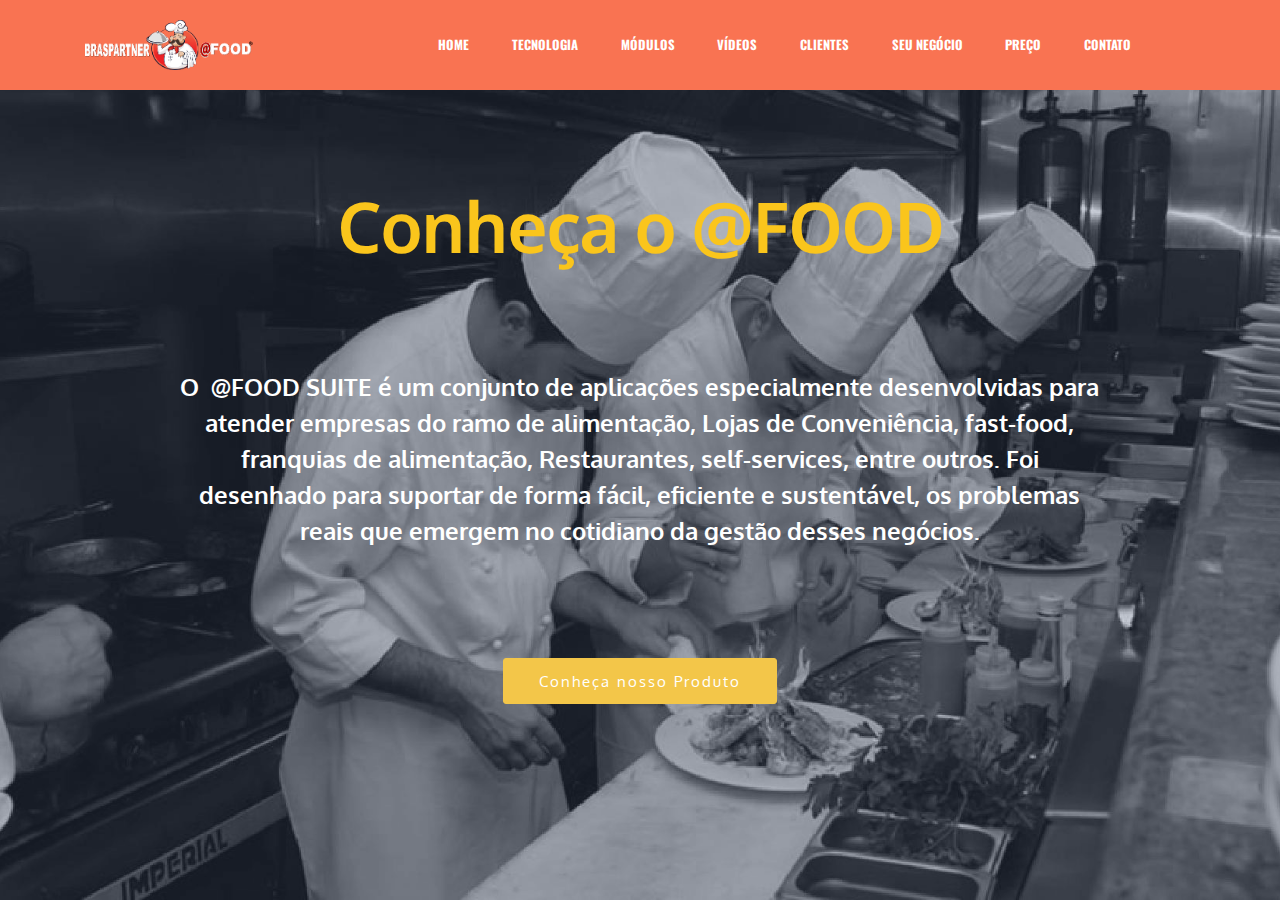
==== commit 233fa76d: "create github pages" ====
--- a/index.html
+++ b/index.html
@@ -6,7 +6,7 @@
   <meta http-equiv="X-UA-Compatible" content="IE=edge">
   <meta name="generator" content="Mobirise v3.12.1, mobirise.com">
   <meta name="viewport" content="width=device-width, initial-scale=1">
-  <link rel="shortcut icon" href="assets/images/food-imagem-logo-622x128.png" type="image/x-icon">
+  <link rel="shortcut icon" href="assets/images/food-logo-imagem-445x128.png" type="image/x-icon">
   <meta name="description" content="">
   <title>Saiba Tudo Sobre o @FOOD</title>
   <link rel="stylesheet" href="https://fonts.googleapis.com/css?family=Lora:400,700,400italic,700italic&amp;subset=latin">
@@ -25,14 +25,14 @@
 <body>
 <section id="menu-1s">
 
-    <nav class="navbar navbar-dropdown bg-color transparent navbar-fixed-top">
+    <nav class="navbar navbar-dropdown navbar-fixed-top">
         <div class="container">
 
             <div class="mbr-table">
                 <div class="mbr-table-cell">
 
                     <div class="navbar-brand">
-                        <a href="https://mobirise.com" class="navbar-logo"><img src="assets/images/food-imagem-logo-622x128.png" alt="Mobirise"></a>
+                        <a href="https://mobirise.com" class="navbar-logo"><img src="assets/images/food-logo-imagem-445x128.png" alt="Mobirise"></a>
                         <a class="navbar-caption" href="https://mobirise.com"></a>
                     </div>
 
@@ -43,7 +43,7 @@
                         <div class="hamburger-icon"></div>
                     </button>
 
-                    <ul class="nav-dropdown collapse pull-xs-right nav navbar-nav navbar-toggleable-sm" id="exCollapsingNavbar"><li class="nav-item"><a class="nav-link link" href="index.html">HOME</a></li><li class="nav-item"><a class="nav-link link" href="index.html"><br></a></li><li class="nav-item"><a class="nav-link link" href="tecnologia.html">TECNOLOGIA</a></li><li class="nav-item"><a class="nav-link link" href="Sobre .html">MÓDULOS</a></li><li class="nav-item"><a class="nav-link link" href="Videos.html">VÍDEOS</a></li><li class="nav-item"><a class="nav-link link" href="Clientes.html">CLIENTES</a></li><li class="nav-item"><a class="nav-link link" href="Preco.html">PREÇO</a></li><li class="nav-item"><a class="nav-link link" href="Contato..html">CONTATO</a></li></ul>
+                    <ul class="nav-dropdown collapse pull-xs-right nav navbar-nav navbar-toggleable-sm" id="exCollapsingNavbar"><li class="nav-item"><a class="nav-link link" href="index.html">HOME</a></li><li class="nav-item"><a class="nav-link link" href="tecnologia.html">TECNOLOGIA</a></li><li class="nav-item"><a class="nav-link link" href="Sobre .html">MÓDULOS</a></li><li class="nav-item"><a class="nav-link link" href="Videos.html">VÍDEOS</a></li><li class="nav-item"><a class="nav-link link" href="Clientes.html">CLIENTES</a></li><li class="nav-item"><a class="nav-link link" href="seu negocio.html">SEU NEGÓCIO</a></li><li class="nav-item"><a class="nav-link link" href="Preco.html">PREÇO</a></li><li class="nav-item"><a class="nav-link link" href="Contato..html">CONTATO</a></li><li class="nav-item"><a class="nav-link link" href="index.html"><br></a></li></ul>
                     <button hidden="" class="navbar-toggler navbar-close" type="button" data-toggle="collapse" data-target="#exCollapsingNavbar">
                         <div class="close-icon"></div>
                     </button>
@@ -56,7 +56,7 @@
 
 </section>
 
-<section class="engine"><a rel="external" href="https://mobirise.com">Mobirise Web Maker</a></section><section class="mbr-section mbr-section-hero mbr-section-full mbr-after-navbar" id="header1-33" style="background-image: url(assets/images/fundo4-2000x1157.jpg);">
+<section class="engine"><a rel="external" href="https://mobirise.com">mobirise.com</a></section><section class="mbr-section mbr-section-hero mbr-section-full mbr-after-navbar" id="header1-33" style="background-image: url(assets/images/fundo4-2000x1157.jpg);">
 
     <div class="mbr-overlay" style="opacity: 0.3; background-color: rgb(71, 85, 119);"></div>
 
--- a/assets/mobirise/css/mbr-additional.css
+++ b/assets/mobirise/css/mbr-additional.css
@@ -1,10 +1,13 @@
-@import url(https://fonts.googleapis.com/css?family=Open+Sans:400,300,700);
+@import url(https://fonts.googleapis.com/css?family=Oswald:400,300,700);
 @import url(https://fonts.googleapis.com/css?family=Noto+Sans:400,700);
 @import url(https://fonts.googleapis.com/css?family=PT+Sans:400,700);
 @import url(https://fonts.googleapis.com/css?family=Oxygen:400,300,700);
 @import url(https://fonts.googleapis.com/css?family=Roboto:400,300,700);
+@import url(https://fonts.googleapis.com/css?family=Titillium+Web:400,300,700);
+@import url(https://fonts.googleapis.com/css?family=Roboto+Condensed:400,300,700);
+@import url(https://fonts.googleapis.com/css?family=Open+Sans:400,300,700);
 @import url(https://fonts.googleapis.com/css?family=Droid+Sans:400,700);
-@import url(https://fonts.googleapis.com/css?family=Roboto+Condensed:400,300,700);
+@import url(https://fonts.googleapis.com/css?family=Arimo:400,700);
 
 
 
@@ -437,14 +440,14 @@
 #menu-1s .link,
 #menu-1s .dropdown-item {
   color: #ffffff;
-  font-family: 'Open Sans', sans-serif;
+  font-family: 'Oswald', sans-serif;
 }
 #menu-1s .link {
-  font-size: 0.95rem;
+  font-size: 0.8rem;
 }
 #menu-1s .dropdown-item,
 #menu-1s .nav-dropdown-sm .link {
-  font-size: 1.029rem;
+  font-size: 0.866rem;
 }
 #menu-1s .link:hover,
 #menu-1s .dropdown-item:hover,
@@ -454,19 +457,19 @@
 }
 #menu-1s .link[aria-expanded="true"],
 #menu-1s .dropdown-menu {
-  background: #000000;
+  background: #f74b21;
 }
 #menu-1s .nav-dropdown-sm .link:focus,
 #menu-1s .nav-dropdown-sm .link:hover,
 #menu-1s .nav-dropdown-sm .dropdown-item:focus,
 #menu-1s .nav-dropdown-sm .dropdown-item:hover {
-  background: #000000!important;
+  background: #f86743!important;
 }
 #menu-1s .navbar,
 #menu-1s .nav-dropdown-sm,
 #menu-1s .nav-dropdown-sm .link[aria-expanded="true"],
 #menu-1s .nav-dropdown-sm .dropdown-menu {
-  background: #000000;
+  background: #f97352;
 }
 #menu-1s .bg-color.transparent .link {
   color: #ffffff;
@@ -500,23 +503,13 @@
 
 
 
-
-#msg-box5-27 B {
-  font-family: 'Oxygen', sans-serif;
-  color: #ffffff;
-}
-#msg-box5-27 P {
-  text-align: left;
-}
-#msg-box5-27 H3 {
-  color: #b8312f;
-  text-align: center;
-}
-#msg-box5-27 SPAN {
-  color: #ffffff;
-  font-size: 13px;
-  font-family: 'Droid Sans', sans-serif;
-  text-align: center;
+#content2-39 BLOCKQUOTE {
+  color: #ffffff;
+}
+#content2-39 P {
+  color: #28324e;
+  font-family: 'Titillium Web', sans-serif;
+  font-size: 16px;
 }
 #header3-e .mbr-section-title,
 #header3-e .mbr-section-subtitle {
@@ -524,11 +517,11 @@
 }
 #header3-e H3 {
   font-size: 30px;
-  color: #fac51c;
+  color: #2969b0;
 }
 #features3-f H4 {
   font-size: 15px;
-  color: #ffffff;
+  color: #000000;
 }
 #features3-f .btn {
   font-family: 'Roboto Condensed', sans-serif;
@@ -550,14 +543,14 @@
 #menu-1s .link,
 #menu-1s .dropdown-item {
   color: #ffffff;
-  font-family: 'Open Sans', sans-serif;
+  font-family: 'Oswald', sans-serif;
 }
 #menu-1s .link {
-  font-size: 0.9rem;
+  font-size: 0.8rem;
 }
 #menu-1s .dropdown-item,
 #menu-1s .nav-dropdown-sm .link {
-  font-size: 0.975rem;
+  font-size: 0.866rem;
 }
 #menu-1s .link:hover,
 #menu-1s .dropdown-item:hover,
@@ -567,19 +560,19 @@
 }
 #menu-1s .link[aria-expanded="true"],
 #menu-1s .dropdown-menu {
-  background: #000000;
+  background: #f74b21;
 }
 #menu-1s .nav-dropdown-sm .link:focus,
 #menu-1s .nav-dropdown-sm .link:hover,
 #menu-1s .nav-dropdown-sm .dropdown-item:focus,
 #menu-1s .nav-dropdown-sm .dropdown-item:hover {
-  background: #000000!important;
+  background: #f86743!important;
 }
 #menu-1s .navbar,
 #menu-1s .nav-dropdown-sm,
 #menu-1s .nav-dropdown-sm .link[aria-expanded="true"],
 #menu-1s .nav-dropdown-sm .dropdown-menu {
-  background: #000000;
+  background: #f97352;
 }
 #menu-1s .bg-color.transparent .link {
   color: #ffffff;
@@ -598,21 +591,6 @@
 }
 
 
-
-
-#msg-box8-r .mbr-section-title,
-#msg-box8-r p {
-  color: #fff;
-}
-#msg-box8-r .mbr-section-title DIV {
-  color: #fac51c;
-  font-family: 'Oxygen', sans-serif;
-}
-#msg-box8-r .mbr-section-title {
-  color: #fac51c;
-  font-family: 'Noto Sans', sans-serif;
-  font-size: 36px;
-}
 #testimonials1-m .mbr-section-title SPAN {
   color: #fac51c;
   font-family: 'Noto Sans', sans-serif;
@@ -620,136 +598,146 @@
 }
 #testimonials1-m .card-block P {
   color: #2969b0;
+  font-size: 12px;
 }
 #features1-q .striped .mbr-cards-col:nth-child(2n+1) {
-  background-color: #000000;
+  background-color: #ffffff;
+}
+#features1-q .mbr-cards-col:nth-child(odd) .card-title {
+  color: #2969b0;
+}
+#features1-q .mbr-cards-col:nth-child(odd) .card-text {
+  color: #3d8eb9;
+}
+#features1-q .mbr-cards-col:nth-child(even) .card-text {
+  color: #f97352;
 }
 #buttons1-v .btn {
   font-size: 15px;
 }
-#menu-1s .hide-buttons .nav-btn {
+#menu-34 .hide-buttons .nav-btn {
   display: none !important;
 }
-#menu-1s .navbar-caption {
-  color: #ffffff;
-}
-#menu-1s .navbar-toggler {
-  color: #ffffff;
-}
-#menu-1s .close-icon::before,
-#menu-1s .close-icon::after {
-  background-color: #ffffff;
-}
-#menu-1s .link,
-#menu-1s .dropdown-item {
-  color: #ffffff;
-  font-family: 'Open Sans', sans-serif;
-}
-#menu-1s .link {
-  font-size: 0.9rem;
-}
-#menu-1s .dropdown-item,
-#menu-1s .nav-dropdown-sm .link {
-  font-size: 0.975rem;
-}
-#menu-1s .link:hover,
-#menu-1s .dropdown-item:hover,
-#menu-1s .link:focus,
-#menu-1s .dropdown-item:focus {
-  color: #efefef;
-}
-#menu-1s .link[aria-expanded="true"],
-#menu-1s .dropdown-menu {
-  background: #000000;
-}
-#menu-1s .nav-dropdown-sm .link:focus,
-#menu-1s .nav-dropdown-sm .link:hover,
-#menu-1s .nav-dropdown-sm .dropdown-item:focus,
-#menu-1s .nav-dropdown-sm .dropdown-item:hover {
-  background: #000000!important;
-}
-#menu-1s .navbar,
-#menu-1s .nav-dropdown-sm,
-#menu-1s .nav-dropdown-sm .link[aria-expanded="true"],
-#menu-1s .nav-dropdown-sm .dropdown-menu {
-  background: #000000;
-}
-#menu-1s .bg-color.transparent .link {
+#menu-34 .navbar-caption {
+  color: #ffffff;
+}
+#menu-34 .navbar-toggler {
+  color: #ffffff;
+}
+#menu-34 .close-icon::before,
+#menu-34 .close-icon::after {
+  background-color: #ffffff;
+}
+#menu-34 .link,
+#menu-34 .dropdown-item {
+  color: #ffffff;
+  font-family: 'Oswald', sans-serif;
+}
+#menu-34 .link {
+  font-size: 0.8rem;
+}
+#menu-34 .dropdown-item,
+#menu-34 .nav-dropdown-sm .link {
+  font-size: 0.866rem;
+}
+#menu-34 .link:hover,
+#menu-34 .dropdown-item:hover,
+#menu-34 .link:focus,
+#menu-34 .dropdown-item:focus {
+  color: #efefef;
+}
+#menu-34 .link[aria-expanded="true"],
+#menu-34 .dropdown-menu {
+  background: #f74b21;
+}
+#menu-34 .nav-dropdown-sm .link:focus,
+#menu-34 .nav-dropdown-sm .link:hover,
+#menu-34 .nav-dropdown-sm .dropdown-item:focus,
+#menu-34 .nav-dropdown-sm .dropdown-item:hover {
+  background: #f86743!important;
+}
+#menu-34 .navbar,
+#menu-34 .nav-dropdown-sm,
+#menu-34 .nav-dropdown-sm .link[aria-expanded="true"],
+#menu-34 .nav-dropdown-sm .dropdown-menu {
+  background: #f97352;
+}
+#menu-34 .bg-color.transparent .link {
   color: #ffffff;
   transition: none;
 }
-#menu-1s .bg-color.transparent.opened .link {
+#menu-34 .bg-color.transparent.opened .link {
   transition: color 0.2s ease-in-out;
 }
-#menu-1s .bg-color.transparent.opened .link:hover,
-#menu-1s .bg-color.transparent.opened .link:focus {
-  color: #efefef;
-}
-#menu-1s .link[aria-expanded="true"],
-#menu-1s .dropdown-item[aria-expanded="true"] {
+#menu-34 .bg-color.transparent.opened .link:hover,
+#menu-34 .bg-color.transparent.opened .link:focus {
+  color: #efefef;
+}
+#menu-34 .link[aria-expanded="true"],
+#menu-34 .dropdown-item[aria-expanded="true"] {
   color: #efefef!important;
 }
 
-#menu-1s .hide-buttons .nav-btn {
+#menu-34 .hide-buttons .nav-btn {
   display: none !important;
 }
-#menu-1s .navbar-caption {
-  color: #ffffff;
-}
-#menu-1s .navbar-toggler {
-  color: #ffffff;
-}
-#menu-1s .close-icon::before,
-#menu-1s .close-icon::after {
-  background-color: #ffffff;
-}
-#menu-1s .link,
-#menu-1s .dropdown-item {
-  color: #ffffff;
-  font-family: 'Open Sans', sans-serif;
-}
-#menu-1s .link {
-  font-size: 0.9rem;
-}
-#menu-1s .dropdown-item,
-#menu-1s .nav-dropdown-sm .link {
-  font-size: 0.975rem;
-}
-#menu-1s .link:hover,
-#menu-1s .dropdown-item:hover,
-#menu-1s .link:focus,
-#menu-1s .dropdown-item:focus {
-  color: #efefef;
-}
-#menu-1s .link[aria-expanded="true"],
-#menu-1s .dropdown-menu {
-  background: #e6e6e6;
-}
-#menu-1s .nav-dropdown-sm .link:focus,
-#menu-1s .nav-dropdown-sm .link:hover,
-#menu-1s .nav-dropdown-sm .dropdown-item:focus,
-#menu-1s .nav-dropdown-sm .dropdown-item:hover {
-  background: #f7f7f7!important;
-}
-#menu-1s .navbar,
-#menu-1s .nav-dropdown-sm,
-#menu-1s .nav-dropdown-sm .link[aria-expanded="true"],
-#menu-1s .nav-dropdown-sm .dropdown-menu {
-  background: #ffffff;
-}
-#menu-1s .bg-color.transparent .link {
+#menu-34 .navbar-caption {
+  color: #ffffff;
+}
+#menu-34 .navbar-toggler {
+  color: #ffffff;
+}
+#menu-34 .close-icon::before,
+#menu-34 .close-icon::after {
+  background-color: #ffffff;
+}
+#menu-34 .link,
+#menu-34 .dropdown-item {
+  color: #ffffff;
+  font-family: 'Oswald', sans-serif;
+}
+#menu-34 .link {
+  font-size: 0.8rem;
+}
+#menu-34 .dropdown-item,
+#menu-34 .nav-dropdown-sm .link {
+  font-size: 0.866rem;
+}
+#menu-34 .link:hover,
+#menu-34 .dropdown-item:hover,
+#menu-34 .link:focus,
+#menu-34 .dropdown-item:focus {
+  color: #efefef;
+}
+#menu-34 .link[aria-expanded="true"],
+#menu-34 .dropdown-menu {
+  background: #f74b21;
+}
+#menu-34 .nav-dropdown-sm .link:focus,
+#menu-34 .nav-dropdown-sm .link:hover,
+#menu-34 .nav-dropdown-sm .dropdown-item:focus,
+#menu-34 .nav-dropdown-sm .dropdown-item:hover {
+  background: #f86743!important;
+}
+#menu-34 .navbar,
+#menu-34 .nav-dropdown-sm,
+#menu-34 .nav-dropdown-sm .link[aria-expanded="true"],
+#menu-34 .nav-dropdown-sm .dropdown-menu {
+  background: #f97352;
+}
+#menu-34 .bg-color.transparent .link {
   color: #ffffff;
   transition: none;
 }
-#menu-1s .bg-color.transparent.opened .link {
+#menu-34 .bg-color.transparent.opened .link {
   transition: color 0.2s ease-in-out;
 }
-#menu-1s .bg-color.transparent.opened .link:hover,
-#menu-1s .bg-color.transparent.opened .link:focus {
-  color: #efefef;
-}
-#menu-1s .link[aria-expanded="true"],
-#menu-1s .dropdown-item[aria-expanded="true"] {
+#menu-34 .bg-color.transparent.opened .link:hover,
+#menu-34 .bg-color.transparent.opened .link:focus {
+  color: #efefef;
+}
+#menu-34 .link[aria-expanded="true"],
+#menu-34 .dropdown-item[aria-expanded="true"] {
   color: #efefef!important;
 }
 
@@ -757,84 +745,22 @@
 #msg-box5-y P {
   font-family: 'Oxygen', sans-serif;
   text-align: left;
-  color: #fac51c;
+  color: #b8312f;
 }
 #msg-box5-y H3 {
-  color: #d14841;
+  color: #2969b0;
 }
 #features3-z H4 {
   color: #e25041;
 }
 #features2-12 .striped .mbr-cards-col:nth-child(2n+1) {
-  background-color: #000000;
+  background-color: #ffffff;
 }
 #features2-12 .mbr-cards-col:nth-child(odd) .card-text {
-  color: #ffffff;
+  color: #000000;
 }
 #features2-12 .mbr-cards-col:nth-child(even) .card-text {
-  color: #ffffff;
-}
-#menu-1s .hide-buttons .nav-btn {
-  display: none !important;
-}
-#menu-1s .navbar-caption {
-  color: #ffffff;
-}
-#menu-1s .navbar-toggler {
-  color: #ffffff;
-}
-#menu-1s .close-icon::before,
-#menu-1s .close-icon::after {
-  background-color: #ffffff;
-}
-#menu-1s .link,
-#menu-1s .dropdown-item {
-  color: #ffffff;
-  font-family: 'Open Sans', sans-serif;
-}
-#menu-1s .link {
-  font-size: 0.95rem;
-}
-#menu-1s .dropdown-item,
-#menu-1s .nav-dropdown-sm .link {
-  font-size: 1.029rem;
-}
-#menu-1s .link:hover,
-#menu-1s .dropdown-item:hover,
-#menu-1s .link:focus,
-#menu-1s .dropdown-item:focus {
-  color: #efefef;
-}
-#menu-1s .link[aria-expanded="true"],
-#menu-1s .dropdown-menu {
-  background: #000000;
-}
-#menu-1s .nav-dropdown-sm .link:focus,
-#menu-1s .nav-dropdown-sm .link:hover,
-#menu-1s .nav-dropdown-sm .dropdown-item:focus,
-#menu-1s .nav-dropdown-sm .dropdown-item:hover {
-  background: #000000!important;
-}
-#menu-1s .navbar,
-#menu-1s .nav-dropdown-sm,
-#menu-1s .nav-dropdown-sm .link[aria-expanded="true"],
-#menu-1s .nav-dropdown-sm .dropdown-menu {
-  background: #000000;
-}
-#menu-1s .bg-color.transparent .link {
-  color: #ffffff;
-  transition: none;
-}
-#menu-1s .bg-color.transparent.opened .link {
-  transition: color 0.2s ease-in-out;
-}
-#menu-1s .bg-color.transparent.opened .link:hover,
-#menu-1s .bg-color.transparent.opened .link:focus {
-  color: #efefef;
-}
-#menu-1s .link[aria-expanded="true"],
-#menu-1s .dropdown-item[aria-expanded="true"] {
-  color: #efefef!important;
+  color: #000000;
 }
 #msg-box2-2g .mbr-section-title {
   color: #d14841;
@@ -842,78 +768,78 @@
 #msg-box2-2g .mbr-section-subtitle {
   color: #c1c1c1;
 }
+#menu-34 .hide-buttons .nav-btn {
+  display: none !important;
+}
+#menu-34 .navbar-caption {
+  color: #ffffff;
+}
+#menu-34 .navbar-toggler {
+  color: #ffffff;
+}
+#menu-34 .close-icon::before,
+#menu-34 .close-icon::after {
+  background-color: #ffffff;
+}
+#menu-34 .link,
+#menu-34 .dropdown-item {
+  color: #ffffff;
+  font-family: 'Oswald', sans-serif;
+}
+#menu-34 .link {
+  font-size: 0.8rem;
+}
+#menu-34 .dropdown-item,
+#menu-34 .nav-dropdown-sm .link {
+  font-size: 0.866rem;
+}
+#menu-34 .link:hover,
+#menu-34 .dropdown-item:hover,
+#menu-34 .link:focus,
+#menu-34 .dropdown-item:focus {
+  color: #efefef;
+}
+#menu-34 .link[aria-expanded="true"],
+#menu-34 .dropdown-menu {
+  background: #f74b21;
+}
+#menu-34 .nav-dropdown-sm .link:focus,
+#menu-34 .nav-dropdown-sm .link:hover,
+#menu-34 .nav-dropdown-sm .dropdown-item:focus,
+#menu-34 .nav-dropdown-sm .dropdown-item:hover {
+  background: #f86743!important;
+}
+#menu-34 .navbar,
+#menu-34 .nav-dropdown-sm,
+#menu-34 .nav-dropdown-sm .link[aria-expanded="true"],
+#menu-34 .nav-dropdown-sm .dropdown-menu {
+  background: #f97352;
+}
+#menu-34 .bg-color.transparent .link {
+  color: #ffffff;
+  transition: none;
+}
+#menu-34 .bg-color.transparent.opened .link {
+  transition: color 0.2s ease-in-out;
+}
+#menu-34 .bg-color.transparent.opened .link:hover,
+#menu-34 .bg-color.transparent.opened .link:focus {
+  color: #efefef;
+}
+#menu-34 .link[aria-expanded="true"],
+#menu-34 .dropdown-item[aria-expanded="true"] {
+  color: #efefef!important;
+}
 
 
 
 #form1-1h .form-control-label {
-  color: #fac51c;
+  color: #f97352;
 }
 #form1-1h .mbr-section-title {
-  color: #fac51c;
+  color: #2969b0;
   font-family: 'Open Sans', sans-serif;
   font-size: 46px;
-}
-#menu-1s .hide-buttons .nav-btn {
-  display: none !important;
-}
-#menu-1s .navbar-caption {
-  color: #ffffff;
-}
-#menu-1s .navbar-toggler {
-  color: #ffffff;
-}
-#menu-1s .close-icon::before,
-#menu-1s .close-icon::after {
-  background-color: #ffffff;
-}
-#menu-1s .link,
-#menu-1s .dropdown-item {
-  color: #ffffff;
-  font-family: 'Open Sans', sans-serif;
-}
-#menu-1s .link {
-  font-size: 0.9rem;
-}
-#menu-1s .dropdown-item,
-#menu-1s .nav-dropdown-sm .link {
-  font-size: 0.975rem;
-}
-#menu-1s .link:hover,
-#menu-1s .dropdown-item:hover,
-#menu-1s .link:focus,
-#menu-1s .dropdown-item:focus {
-  color: #efefef;
-}
-#menu-1s .link[aria-expanded="true"],
-#menu-1s .dropdown-menu {
-  background: #000000;
-}
-#menu-1s .nav-dropdown-sm .link:focus,
-#menu-1s .nav-dropdown-sm .link:hover,
-#menu-1s .nav-dropdown-sm .dropdown-item:focus,
-#menu-1s .nav-dropdown-sm .dropdown-item:hover {
-  background: #000000!important;
-}
-#menu-1s .navbar,
-#menu-1s .nav-dropdown-sm,
-#menu-1s .nav-dropdown-sm .link[aria-expanded="true"],
-#menu-1s .nav-dropdown-sm .dropdown-menu {
-  background: #000000;
-}
-#menu-1s .bg-color.transparent .link {
-  color: #ffffff;
-  transition: none;
-}
-#menu-1s .bg-color.transparent.opened .link {
-  transition: color 0.2s ease-in-out;
-}
-#menu-1s .bg-color.transparent.opened .link:hover,
-#menu-1s .bg-color.transparent.opened .link:focus {
-  color: #efefef;
-}
-#menu-1s .link[aria-expanded="true"],
-#menu-1s .dropdown-item[aria-expanded="true"] {
-  color: #efefef!important;
 }
 #contacts1-31 STRONG {
   color: #fac51c;
@@ -931,211 +857,262 @@
 #contacts1-31 P {
   color: #fac51c;
 }
-
-#menu-1y .hide-buttons .nav-btn {
+#menu-34 .hide-buttons .nav-btn {
   display: none !important;
 }
-#menu-1y .navbar-caption {
-  color: #ffffff;
-}
-#menu-1y .navbar-toggler {
-  color: #ffffff;
-}
-#menu-1y .close-icon::before,
-#menu-1y .close-icon::after {
-  background-color: #ffffff;
-}
-#menu-1y .link,
-#menu-1y .dropdown-item {
-  color: #ffffff;
+#menu-34 .navbar-caption {
+  color: #ffffff;
+}
+#menu-34 .navbar-toggler {
+  color: #ffffff;
+}
+#menu-34 .close-icon::before,
+#menu-34 .close-icon::after {
+  background-color: #ffffff;
+}
+#menu-34 .link,
+#menu-34 .dropdown-item {
+  color: #ffffff;
+  font-family: 'Oswald', sans-serif;
+}
+#menu-34 .link {
+  font-size: 0.8rem;
+}
+#menu-34 .dropdown-item,
+#menu-34 .nav-dropdown-sm .link {
+  font-size: 0.866rem;
+}
+#menu-34 .link:hover,
+#menu-34 .dropdown-item:hover,
+#menu-34 .link:focus,
+#menu-34 .dropdown-item:focus {
+  color: #efefef;
+}
+#menu-34 .link[aria-expanded="true"],
+#menu-34 .dropdown-menu {
+  background: #f74b21;
+}
+#menu-34 .nav-dropdown-sm .link:focus,
+#menu-34 .nav-dropdown-sm .link:hover,
+#menu-34 .nav-dropdown-sm .dropdown-item:focus,
+#menu-34 .nav-dropdown-sm .dropdown-item:hover {
+  background: #f86743!important;
+}
+#menu-34 .navbar,
+#menu-34 .nav-dropdown-sm,
+#menu-34 .nav-dropdown-sm .link[aria-expanded="true"],
+#menu-34 .nav-dropdown-sm .dropdown-menu {
+  background: #f97352;
+}
+#menu-34 .bg-color.transparent .link {
+  color: #ffffff;
+  transition: none;
+}
+#menu-34 .bg-color.transparent.opened .link {
+  transition: color 0.2s ease-in-out;
+}
+#menu-34 .bg-color.transparent.opened .link:hover,
+#menu-34 .bg-color.transparent.opened .link:focus {
+  color: #efefef;
+}
+#menu-34 .link[aria-expanded="true"],
+#menu-34 .dropdown-item[aria-expanded="true"] {
+  color: #efefef!important;
+}
+
+
+#pricing-table2-3b .mbr-plan-header,
+#pricing-table2-3b .mbr-plan-body {
+  background-color: #f4f4f4;
+}
+#pricing-table2-3b ul,
+#pricing-table2-3b .mbr-plan-title,
+#pricing-table2-3b .mbr-price-value,
+#pricing-table2-3b .mbr-price-figure,
+#pricing-table2-3b .mbr-price-term {
+  color: #28262b;
+}
+#pricing-table2-3b .mbr-plan {
+  border-color: #e8e8e8;
+}
+#pricing-table2-3b .mbr-plan .list-group-item {
+  border-color: #cfcfcf;
+}
+#pricing-table2-3b .mbr-plan-subtitle {
+  color: #232323;
+}
+#pricing-table2-3b .mbr-plan-label {
+  color: #f97352;
+  font-size: 16px;
   font-family: 'Open Sans', sans-serif;
 }
-#menu-1y .link {
-  font-size: 0.95rem;
-}
-#menu-1y .dropdown-item,
-#menu-1y .nav-dropdown-sm .link {
-  font-size: 1.029rem;
-}
-#menu-1y .link:hover,
-#menu-1y .dropdown-item:hover,
-#menu-1y .link:focus,
-#menu-1y .dropdown-item:focus {
-  color: #efefef;
-}
-#menu-1y .link[aria-expanded="true"],
-#menu-1y .dropdown-menu {
-  background: #000000;
-}
-#menu-1y .nav-dropdown-sm .link:focus,
-#menu-1y .nav-dropdown-sm .link:hover,
-#menu-1y .nav-dropdown-sm .dropdown-item:focus,
-#menu-1y .nav-dropdown-sm .dropdown-item:hover {
-  background: #000000!important;
-}
-#menu-1y .navbar,
-#menu-1y .nav-dropdown-sm,
-#menu-1y .nav-dropdown-sm .link[aria-expanded="true"],
-#menu-1y .nav-dropdown-sm .dropdown-menu {
-  background: #000000;
-}
-#menu-1y .bg-color.transparent .link {
-  color: #ffffff;
-  transition: none;
-}
-#menu-1y .bg-color.transparent.opened .link {
-  transition: color 0.2s ease-in-out;
-}
-#menu-1y .bg-color.transparent.opened .link:hover,
-#menu-1y .bg-color.transparent.opened .link:focus {
-  color: #efefef;
-}
-#menu-1y .link[aria-expanded="true"],
-#menu-1y .dropdown-item[aria-expanded="true"] {
-  color: #efefef!important;
+#pricing-table2-3b .mbr-price-value {
+  color: #b8312f;
+}
+#pricing-table2-3b .mbr-price-figure {
+  color: #b8312f;
+}
+#pricing-table2-3b .mbr-price-term {
+  color: #b8312f;
+}
+#pricing-table2-3b UL {
+  color: #ffffff;
+}
+#pricing-table2-3b .mbr-section__container .mbr-section-title {
+  color: #2969b0;
+}
+#pricing-table2-3b .mbr-section__container .mbr-section-subtitle {
+  color: #000000;
 }
 #header5-32 .mbr-section-title {
-  color: #f97352;
+  color: #2969b0;
+  font-size: 46px;
+  text-align: center;
 }
 #header5-32 .mbr-section-lead {
-  color: #ffffff;
+  color: #28324e;
 }
 #header5-32 .btn {
   font-size: 20px;
 }
+#menu-34 .hide-buttons .nav-btn {
+  display: none !important;
+}
+#menu-34 .navbar-caption {
+  color: #ffffff;
+}
+#menu-34 .navbar-toggler {
+  color: #ffffff;
+}
+#menu-34 .close-icon::before,
+#menu-34 .close-icon::after {
+  background-color: #ffffff;
+}
+#menu-34 .link,
+#menu-34 .dropdown-item {
+  color: #ffffff;
+  font-family: 'Oswald', sans-serif;
+}
+#menu-34 .link {
+  font-size: 0.8rem;
+}
+#menu-34 .dropdown-item,
+#menu-34 .nav-dropdown-sm .link {
+  font-size: 0.866rem;
+}
+#menu-34 .link:hover,
+#menu-34 .dropdown-item:hover,
+#menu-34 .link:focus,
+#menu-34 .dropdown-item:focus {
+  color: #efefef;
+}
+#menu-34 .link[aria-expanded="true"],
+#menu-34 .dropdown-menu {
+  background: #f74b21;
+}
+#menu-34 .nav-dropdown-sm .link:focus,
+#menu-34 .nav-dropdown-sm .link:hover,
+#menu-34 .nav-dropdown-sm .dropdown-item:focus,
+#menu-34 .nav-dropdown-sm .dropdown-item:hover {
+  background: #f86743!important;
+}
+#menu-34 .navbar,
+#menu-34 .nav-dropdown-sm,
+#menu-34 .nav-dropdown-sm .link[aria-expanded="true"],
+#menu-34 .nav-dropdown-sm .dropdown-menu {
+  background: #f97352;
+}
+#menu-34 .bg-color.transparent .link {
+  color: #ffffff;
+  transition: none;
+}
+#menu-34 .bg-color.transparent.opened .link {
+  transition: color 0.2s ease-in-out;
+}
+#menu-34 .bg-color.transparent.opened .link:hover,
+#menu-34 .bg-color.transparent.opened .link:focus {
+  color: #efefef;
+}
+#menu-34 .link[aria-expanded="true"],
+#menu-34 .dropdown-item[aria-expanded="true"] {
+  color: #efefef!important;
+}
 
 
 #gallery4-1r LI {
+  color: #2969b0;
+  font-family: 'Oxygen', sans-serif;
+  font-size: 20px;
+}
+#gallery4-1r .mbr-gallery-item > div > span {
+  text-align: center;
   color: #fac51c;
-  font-family: 'Open Sans', sans-serif;
-  font-size: 20px;
-}
-#menu-1s .hide-buttons .nav-btn {
+}
+#menu-34 .hide-buttons .nav-btn {
   display: none !important;
 }
-#menu-1s .navbar-caption {
-  color: #ffffff;
-}
-#menu-1s .navbar-toggler {
-  color: #ffffff;
-}
-#menu-1s .close-icon::before,
-#menu-1s .close-icon::after {
-  background-color: #ffffff;
-}
-#menu-1s .link,
-#menu-1s .dropdown-item {
-  color: #ffffff;
-  font-family: 'Open Sans', sans-serif;
-}
-#menu-1s .link {
-  font-size: 0.95rem;
-}
-#menu-1s .dropdown-item,
-#menu-1s .nav-dropdown-sm .link {
-  font-size: 1.029rem;
-}
-#menu-1s .link:hover,
-#menu-1s .dropdown-item:hover,
-#menu-1s .link:focus,
-#menu-1s .dropdown-item:focus {
-  color: #efefef;
-}
-#menu-1s .link[aria-expanded="true"],
-#menu-1s .dropdown-menu {
-  background: #000000;
-}
-#menu-1s .nav-dropdown-sm .link:focus,
-#menu-1s .nav-dropdown-sm .link:hover,
-#menu-1s .nav-dropdown-sm .dropdown-item:focus,
-#menu-1s .nav-dropdown-sm .dropdown-item:hover {
-  background: #000000!important;
-}
-#menu-1s .navbar,
-#menu-1s .nav-dropdown-sm,
-#menu-1s .nav-dropdown-sm .link[aria-expanded="true"],
-#menu-1s .nav-dropdown-sm .dropdown-menu {
-  background: #000000;
-}
-#menu-1s .bg-color.transparent .link {
+#menu-34 .navbar-caption {
+  color: #ffffff;
+}
+#menu-34 .navbar-toggler {
+  color: #ffffff;
+}
+#menu-34 .close-icon::before,
+#menu-34 .close-icon::after {
+  background-color: #ffffff;
+}
+#menu-34 .link,
+#menu-34 .dropdown-item {
+  color: #ffffff;
+  font-family: 'Oswald', sans-serif;
+}
+#menu-34 .link {
+  font-size: 0.8rem;
+}
+#menu-34 .dropdown-item,
+#menu-34 .nav-dropdown-sm .link {
+  font-size: 0.866rem;
+}
+#menu-34 .link:hover,
+#menu-34 .dropdown-item:hover,
+#menu-34 .link:focus,
+#menu-34 .dropdown-item:focus {
+  color: #efefef;
+}
+#menu-34 .link[aria-expanded="true"],
+#menu-34 .dropdown-menu {
+  background: #f74b21;
+}
+#menu-34 .nav-dropdown-sm .link:focus,
+#menu-34 .nav-dropdown-sm .link:hover,
+#menu-34 .nav-dropdown-sm .dropdown-item:focus,
+#menu-34 .nav-dropdown-sm .dropdown-item:hover {
+  background: #f86743!important;
+}
+#menu-34 .navbar,
+#menu-34 .nav-dropdown-sm,
+#menu-34 .nav-dropdown-sm .link[aria-expanded="true"],
+#menu-34 .nav-dropdown-sm .dropdown-menu {
+  background: #f97352;
+}
+#menu-34 .bg-color.transparent .link {
   color: #ffffff;
   transition: none;
 }
-#menu-1s .bg-color.transparent.opened .link {
+#menu-34 .bg-color.transparent.opened .link {
   transition: color 0.2s ease-in-out;
 }
-#menu-1s .bg-color.transparent.opened .link:hover,
-#menu-1s .bg-color.transparent.opened .link:focus {
-  color: #efefef;
-}
-#menu-1s .link[aria-expanded="true"],
-#menu-1s .dropdown-item[aria-expanded="true"] {
+#menu-34 .bg-color.transparent.opened .link:hover,
+#menu-34 .bg-color.transparent.opened .link:focus {
+  color: #efefef;
+}
+#menu-34 .link[aria-expanded="true"],
+#menu-34 .dropdown-item[aria-expanded="true"] {
   color: #efefef!important;
 }
 
 
-#menu-1z .hide-buttons .nav-btn {
-  display: none !important;
-}
-#menu-1z .navbar-caption {
-  color: #ffffff;
-}
-#menu-1z .navbar-toggler {
-  color: #ffffff;
-}
-#menu-1z .close-icon::before,
-#menu-1z .close-icon::after {
-  background-color: #ffffff;
-}
-#menu-1z .link,
-#menu-1z .dropdown-item {
-  color: #ffffff;
-  font-family: 'Open Sans', sans-serif;
-}
-#menu-1z .link {
-  font-size: 0.95rem;
-}
-#menu-1z .dropdown-item,
-#menu-1z .nav-dropdown-sm .link {
-  font-size: 1.029rem;
-}
-#menu-1z .link:hover,
-#menu-1z .dropdown-item:hover,
-#menu-1z .link:focus,
-#menu-1z .dropdown-item:focus {
-  color: #efefef;
-}
-#menu-1z .link[aria-expanded="true"],
-#menu-1z .dropdown-menu {
-  background: #000000;
-}
-#menu-1z .nav-dropdown-sm .link:focus,
-#menu-1z .nav-dropdown-sm .link:hover,
-#menu-1z .nav-dropdown-sm .dropdown-item:focus,
-#menu-1z .nav-dropdown-sm .dropdown-item:hover {
-  background: #000000!important;
-}
-#menu-1z .navbar,
-#menu-1z .nav-dropdown-sm,
-#menu-1z .nav-dropdown-sm .link[aria-expanded="true"],
-#menu-1z .nav-dropdown-sm .dropdown-menu {
-  background: #000000;
-}
-#menu-1z .bg-color.transparent .link {
-  color: #ffffff;
-  transition: none;
-}
-#menu-1z .bg-color.transparent.opened .link {
-  transition: color 0.2s ease-in-out;
-}
-#menu-1z .bg-color.transparent.opened .link:hover,
-#menu-1z .bg-color.transparent.opened .link:focus {
-  color: #efefef;
-}
-#menu-1z .link[aria-expanded="true"],
-#menu-1z .dropdown-item[aria-expanded="true"] {
-  color: #efefef!important;
-}
+
 #msg-box8-22 .mbr-section-title,
 #msg-box8-22 p {
   color: #fff;
@@ -1147,96 +1124,102 @@
   font-family: 'Roboto', sans-serif;
   color: #eb6b56;
 }
+#msg-box8-22 .lead P {
+  font-family: 'Arimo', sans-serif;
+  font-size: 20px;
+  color: #2969b0;
+}
 #features3-23 H4 {
-  color: #fac51c;
+  color: #2969b0;
 }
 #features3-23 H5 {
-  color: #cccccc;
+  color: #41a85f;
 }
 #features3-23 P {
-  color: #ffffff;
+  color: #f97352;
 }
 #features3-24 H4 {
-  color: #fac51c;
+  color: #2969b0;
 }
 #features3-24 H5 {
-  color: #efefef;
+  color: #41a85f;
 }
 #features3-24 P {
-  color: #ffffff;
+  color: #f97352;
+  font-size: 16px;
 }
 #content1-26 P {
   text-align: center;
-  color: #fac51c;
-}
-
-#menu-20 .hide-buttons .nav-btn {
+  color: #ffffff;
+}
+#menu-34 .hide-buttons .nav-btn {
   display: none !important;
 }
-#menu-20 .navbar-caption {
-  color: #ffffff;
-}
-#menu-20 .navbar-toggler {
-  color: #ffffff;
-}
-#menu-20 .close-icon::before,
-#menu-20 .close-icon::after {
-  background-color: #ffffff;
-}
-#menu-20 .link,
-#menu-20 .dropdown-item {
-  color: #ffffff;
-  font-family: 'Open Sans', sans-serif;
-}
-#menu-20 .link {
-  font-size: 0.95rem;
-}
-#menu-20 .dropdown-item,
-#menu-20 .nav-dropdown-sm .link {
-  font-size: 1.029rem;
-}
-#menu-20 .link:hover,
-#menu-20 .dropdown-item:hover,
-#menu-20 .link:focus,
-#menu-20 .dropdown-item:focus {
-  color: #efefef;
-}
-#menu-20 .link[aria-expanded="true"],
-#menu-20 .dropdown-menu {
-  background: #000000;
-}
-#menu-20 .nav-dropdown-sm .link:focus,
-#menu-20 .nav-dropdown-sm .link:hover,
-#menu-20 .nav-dropdown-sm .dropdown-item:focus,
-#menu-20 .nav-dropdown-sm .dropdown-item:hover {
-  background: #000000!important;
-}
-#menu-20 .navbar,
-#menu-20 .nav-dropdown-sm,
-#menu-20 .nav-dropdown-sm .link[aria-expanded="true"],
-#menu-20 .nav-dropdown-sm .dropdown-menu {
-  background: #000000;
-}
-#menu-20 .bg-color.transparent .link {
+#menu-34 .navbar-caption {
+  color: #ffffff;
+}
+#menu-34 .navbar-toggler {
+  color: #ffffff;
+}
+#menu-34 .close-icon::before,
+#menu-34 .close-icon::after {
+  background-color: #ffffff;
+}
+#menu-34 .link,
+#menu-34 .dropdown-item {
+  color: #ffffff;
+  font-family: 'Oswald', sans-serif;
+}
+#menu-34 .link {
+  font-size: 0.8rem;
+}
+#menu-34 .dropdown-item,
+#menu-34 .nav-dropdown-sm .link {
+  font-size: 0.866rem;
+}
+#menu-34 .link:hover,
+#menu-34 .dropdown-item:hover,
+#menu-34 .link:focus,
+#menu-34 .dropdown-item:focus {
+  color: #efefef;
+}
+#menu-34 .link[aria-expanded="true"],
+#menu-34 .dropdown-menu {
+  background: #f74b21;
+}
+#menu-34 .nav-dropdown-sm .link:focus,
+#menu-34 .nav-dropdown-sm .link:hover,
+#menu-34 .nav-dropdown-sm .dropdown-item:focus,
+#menu-34 .nav-dropdown-sm .dropdown-item:hover {
+  background: #f86743!important;
+}
+#menu-34 .navbar,
+#menu-34 .nav-dropdown-sm,
+#menu-34 .nav-dropdown-sm .link[aria-expanded="true"],
+#menu-34 .nav-dropdown-sm .dropdown-menu {
+  background: #f97352;
+}
+#menu-34 .bg-color.transparent .link {
   color: #ffffff;
   transition: none;
 }
-#menu-20 .bg-color.transparent.opened .link {
+#menu-34 .bg-color.transparent.opened .link {
   transition: color 0.2s ease-in-out;
 }
-#menu-20 .bg-color.transparent.opened .link:hover,
-#menu-20 .bg-color.transparent.opened .link:focus {
-  color: #efefef;
-}
-#menu-20 .link[aria-expanded="true"],
-#menu-20 .dropdown-item[aria-expanded="true"] {
+#menu-34 .bg-color.transparent.opened .link:hover,
+#menu-34 .bg-color.transparent.opened .link:focus {
+  color: #efefef;
+}
+#menu-34 .link[aria-expanded="true"],
+#menu-34 .dropdown-item[aria-expanded="true"] {
   color: #efefef!important;
 }
+
 #header2-28 .mbr-section-title {
-  color: #ffffff;
+  color: #2969b0;
 }
 #header2-28 .mbr-section-text {
-  color: #c1c1c1;
+  color: #000000;
   font-size: 20px;
 }
 #header3-2c .mbr-section-title,
@@ -1245,99 +1228,102 @@
 }
 #header3-2c H3 {
   font-size: 30px;
-  color: #fac51c;
+  color: #2969b0;
 }
 #header3-2c SMALL {
-  color: #ffffff;
+  color: #28324e;
 }
 #features1-2b .striped .mbr-cards-col:nth-child(2n+1) {
-  background-color: #000000;
+  background-color: #ffffff;
 }
 #features1-2b .mbr-cards-col:nth-child(even) .card-text {
-  color: #ffffff;
+  color: #2969b0;
+}
+#features1-2b .mbr-cards-col:nth-child(odd) .card-text {
+  color: #2969b0;
 }
 #msg-box1-2e H3 {
-  color: #ffffff;
+  color: #000000;
   font-size: 30px;
 }
-
-#menu-2f .hide-buttons .nav-btn {
+#menu-34 .hide-buttons .nav-btn {
   display: none !important;
 }
-#menu-2f .navbar-caption {
-  color: #ffffff;
-}
-#menu-2f .navbar-toggler {
-  color: #ffffff;
-}
-#menu-2f .close-icon::before,
-#menu-2f .close-icon::after {
-  background-color: #ffffff;
-}
-#menu-2f .link,
-#menu-2f .dropdown-item {
-  color: #ffffff;
-  font-family: 'Open Sans', sans-serif;
-}
-#menu-2f .link {
-  font-size: 0.95rem;
-}
-#menu-2f .dropdown-item,
-#menu-2f .nav-dropdown-sm .link {
-  font-size: 1.029rem;
-}
-#menu-2f .link:hover,
-#menu-2f .dropdown-item:hover,
-#menu-2f .link:focus,
-#menu-2f .dropdown-item:focus {
-  color: #efefef;
-}
-#menu-2f .link[aria-expanded="true"],
-#menu-2f .dropdown-menu {
-  background: #000000;
-}
-#menu-2f .nav-dropdown-sm .link:focus,
-#menu-2f .nav-dropdown-sm .link:hover,
-#menu-2f .nav-dropdown-sm .dropdown-item:focus,
-#menu-2f .nav-dropdown-sm .dropdown-item:hover {
-  background: #000000!important;
-}
-#menu-2f .navbar,
-#menu-2f .nav-dropdown-sm,
-#menu-2f .nav-dropdown-sm .link[aria-expanded="true"],
-#menu-2f .nav-dropdown-sm .dropdown-menu {
-  background: #000000;
-}
-#menu-2f .bg-color.transparent .link {
+#menu-34 .navbar-caption {
+  color: #ffffff;
+}
+#menu-34 .navbar-toggler {
+  color: #ffffff;
+}
+#menu-34 .close-icon::before,
+#menu-34 .close-icon::after {
+  background-color: #ffffff;
+}
+#menu-34 .link,
+#menu-34 .dropdown-item {
+  color: #ffffff;
+  font-family: 'Oswald', sans-serif;
+}
+#menu-34 .link {
+  font-size: 0.8rem;
+}
+#menu-34 .dropdown-item,
+#menu-34 .nav-dropdown-sm .link {
+  font-size: 0.866rem;
+}
+#menu-34 .link:hover,
+#menu-34 .dropdown-item:hover,
+#menu-34 .link:focus,
+#menu-34 .dropdown-item:focus {
+  color: #efefef;
+}
+#menu-34 .link[aria-expanded="true"],
+#menu-34 .dropdown-menu {
+  background: #f74b21;
+}
+#menu-34 .nav-dropdown-sm .link:focus,
+#menu-34 .nav-dropdown-sm .link:hover,
+#menu-34 .nav-dropdown-sm .dropdown-item:focus,
+#menu-34 .nav-dropdown-sm .dropdown-item:hover {
+  background: #f86743!important;
+}
+#menu-34 .navbar,
+#menu-34 .nav-dropdown-sm,
+#menu-34 .nav-dropdown-sm .link[aria-expanded="true"],
+#menu-34 .nav-dropdown-sm .dropdown-menu {
+  background: #f97352;
+}
+#menu-34 .bg-color.transparent .link {
   color: #ffffff;
   transition: none;
 }
-#menu-2f .bg-color.transparent.opened .link {
+#menu-34 .bg-color.transparent.opened .link {
   transition: color 0.2s ease-in-out;
 }
-#menu-2f .bg-color.transparent.opened .link:hover,
-#menu-2f .bg-color.transparent.opened .link:focus {
-  color: #efefef;
-}
-#menu-2f .link[aria-expanded="true"],
-#menu-2f .dropdown-item[aria-expanded="true"] {
+#menu-34 .bg-color.transparent.opened .link:hover,
+#menu-34 .bg-color.transparent.opened .link:focus {
+  color: #efefef;
+}
+#menu-34 .link[aria-expanded="true"],
+#menu-34 .dropdown-item[aria-expanded="true"] {
   color: #efefef!important;
 }
+
 #header3-2h .mbr-section-title,
 #header3-2h .mbr-section-subtitle {
   text-align: center;
 }
 #header3-2h H3 {
-  color: #ffffff;
+  color: #41a85f;
 }
 #features1-2j .striped .mbr-cards-col:nth-child(2n+1) {
-  background-color: #000000;
+  background-color: #ffffff;
 }
 #features1-2j .mbr-cards-col:nth-child(odd) .card-text {
-  color: #fac51c;
+  color: #232323;
 }
 #features1-2j .mbr-cards-col:nth-child(even) .card-text {
-  color: #fac51c;
+  color: #232323;
 }
 #features3-2l P {
   font-size: 14px;
@@ -1351,7 +1337,69 @@
   text-align: center;
 }
 #header3-2m H3 {
-  color: #fac51c;
+  color: #ffffff;
+}
+#menu-34 .hide-buttons .nav-btn {
+  display: none !important;
+}
+#menu-34 .navbar-caption {
+  color: #ffffff;
+}
+#menu-34 .navbar-toggler {
+  color: #ffffff;
+}
+#menu-34 .close-icon::before,
+#menu-34 .close-icon::after {
+  background-color: #ffffff;
+}
+#menu-34 .link,
+#menu-34 .dropdown-item {
+  color: #ffffff;
+  font-family: 'Oswald', sans-serif;
+}
+#menu-34 .link {
+  font-size: 0.8rem;
+}
+#menu-34 .dropdown-item,
+#menu-34 .nav-dropdown-sm .link {
+  font-size: 0.866rem;
+}
+#menu-34 .link:hover,
+#menu-34 .dropdown-item:hover,
+#menu-34 .link:focus,
+#menu-34 .dropdown-item:focus {
+  color: #efefef;
+}
+#menu-34 .link[aria-expanded="true"],
+#menu-34 .dropdown-menu {
+  background: #f74b21;
+}
+#menu-34 .nav-dropdown-sm .link:focus,
+#menu-34 .nav-dropdown-sm .link:hover,
+#menu-34 .nav-dropdown-sm .dropdown-item:focus,
+#menu-34 .nav-dropdown-sm .dropdown-item:hover {
+  background: #f86743!important;
+}
+#menu-34 .navbar,
+#menu-34 .nav-dropdown-sm,
+#menu-34 .nav-dropdown-sm .link[aria-expanded="true"],
+#menu-34 .nav-dropdown-sm .dropdown-menu {
+  background: #f97352;
+}
+#menu-34 .bg-color.transparent .link {
+  color: #ffffff;
+  transition: none;
+}
+#menu-34 .bg-color.transparent.opened .link {
+  transition: color 0.2s ease-in-out;
+}
+#menu-34 .bg-color.transparent.opened .link:hover,
+#menu-34 .bg-color.transparent.opened .link:focus {
+  color: #efefef;
+}
+#menu-34 .link[aria-expanded="true"],
+#menu-34 .dropdown-item[aria-expanded="true"] {
+  color: #efefef!important;
 }
 
 
@@ -1360,162 +1408,162 @@
   text-align: center;
 }
 #header3-2p H3 {
-  color: #e25041;
+  color: #2969b0;
 }
 #gallery4-2o LI {
-  color: #ffffff;
-  font-family: 'Droid Sans', sans-serif;
+  color: #f97352;
+  font-family: 'Oxygen', sans-serif;
   font-size: 18px;
 }
-#menu-2f .hide-buttons .nav-btn {
+#menu-34 .hide-buttons .nav-btn {
   display: none !important;
 }
-#menu-2f .navbar-caption {
-  color: #ffffff;
-}
-#menu-2f .navbar-toggler {
-  color: #ffffff;
-}
-#menu-2f .close-icon::before,
-#menu-2f .close-icon::after {
-  background-color: #ffffff;
-}
-#menu-2f .link,
-#menu-2f .dropdown-item {
-  color: #ffffff;
-  font-family: 'Open Sans', sans-serif;
-}
-#menu-2f .link {
-  font-size: 0.95rem;
-}
-#menu-2f .dropdown-item,
-#menu-2f .nav-dropdown-sm .link {
-  font-size: 1.029rem;
-}
-#menu-2f .link:hover,
-#menu-2f .dropdown-item:hover,
-#menu-2f .link:focus,
-#menu-2f .dropdown-item:focus {
-  color: #efefef;
-}
-#menu-2f .link[aria-expanded="true"],
-#menu-2f .dropdown-menu {
-  background: #000000;
-}
-#menu-2f .nav-dropdown-sm .link:focus,
-#menu-2f .nav-dropdown-sm .link:hover,
-#menu-2f .nav-dropdown-sm .dropdown-item:focus,
-#menu-2f .nav-dropdown-sm .dropdown-item:hover {
-  background: #000000!important;
-}
-#menu-2f .navbar,
-#menu-2f .nav-dropdown-sm,
-#menu-2f .nav-dropdown-sm .link[aria-expanded="true"],
-#menu-2f .nav-dropdown-sm .dropdown-menu {
-  background: #000000;
-}
-#menu-2f .bg-color.transparent .link {
+#menu-34 .navbar-caption {
+  color: #ffffff;
+}
+#menu-34 .navbar-toggler {
+  color: #ffffff;
+}
+#menu-34 .close-icon::before,
+#menu-34 .close-icon::after {
+  background-color: #ffffff;
+}
+#menu-34 .link,
+#menu-34 .dropdown-item {
+  color: #ffffff;
+  font-family: 'Oswald', sans-serif;
+}
+#menu-34 .link {
+  font-size: 0.8rem;
+}
+#menu-34 .dropdown-item,
+#menu-34 .nav-dropdown-sm .link {
+  font-size: 0.866rem;
+}
+#menu-34 .link:hover,
+#menu-34 .dropdown-item:hover,
+#menu-34 .link:focus,
+#menu-34 .dropdown-item:focus {
+  color: #efefef;
+}
+#menu-34 .link[aria-expanded="true"],
+#menu-34 .dropdown-menu {
+  background: #f74b21;
+}
+#menu-34 .nav-dropdown-sm .link:focus,
+#menu-34 .nav-dropdown-sm .link:hover,
+#menu-34 .nav-dropdown-sm .dropdown-item:focus,
+#menu-34 .nav-dropdown-sm .dropdown-item:hover {
+  background: #f86743!important;
+}
+#menu-34 .navbar,
+#menu-34 .nav-dropdown-sm,
+#menu-34 .nav-dropdown-sm .link[aria-expanded="true"],
+#menu-34 .nav-dropdown-sm .dropdown-menu {
+  background: #f97352;
+}
+#menu-34 .bg-color.transparent .link {
   color: #ffffff;
   transition: none;
 }
-#menu-2f .bg-color.transparent.opened .link {
+#menu-34 .bg-color.transparent.opened .link {
   transition: color 0.2s ease-in-out;
 }
-#menu-2f .bg-color.transparent.opened .link:hover,
-#menu-2f .bg-color.transparent.opened .link:focus {
-  color: #efefef;
-}
-#menu-2f .link[aria-expanded="true"],
-#menu-2f .dropdown-item[aria-expanded="true"] {
+#menu-34 .bg-color.transparent.opened .link:hover,
+#menu-34 .bg-color.transparent.opened .link:focus {
+  color: #efefef;
+}
+#menu-34 .link[aria-expanded="true"],
+#menu-34 .dropdown-item[aria-expanded="true"] {
   color: #efefef!important;
 }
 
-#menu-2q .hide-buttons .nav-btn {
-  display: none !important;
-}
-#menu-2q .navbar-caption {
-  color: #ffffff;
-}
-#menu-2q .navbar-toggler {
-  color: #ffffff;
-}
-#menu-2q .close-icon::before,
-#menu-2q .close-icon::after {
-  background-color: #ffffff;
-}
-#menu-2q .link,
-#menu-2q .dropdown-item {
-  color: #ffffff;
-  font-family: 'Open Sans', sans-serif;
-}
-#menu-2q .link {
-  font-size: 0.95rem;
-}
-#menu-2q .dropdown-item,
-#menu-2q .nav-dropdown-sm .link {
-  font-size: 1.029rem;
-}
-#menu-2q .link:hover,
-#menu-2q .dropdown-item:hover,
-#menu-2q .link:focus,
-#menu-2q .dropdown-item:focus {
-  color: #efefef;
-}
-#menu-2q .link[aria-expanded="true"],
-#menu-2q .dropdown-menu {
-  background: #000000;
-}
-#menu-2q .nav-dropdown-sm .link:focus,
-#menu-2q .nav-dropdown-sm .link:hover,
-#menu-2q .nav-dropdown-sm .dropdown-item:focus,
-#menu-2q .nav-dropdown-sm .dropdown-item:hover {
-  background: #000000!important;
-}
-#menu-2q .navbar,
-#menu-2q .nav-dropdown-sm,
-#menu-2q .nav-dropdown-sm .link[aria-expanded="true"],
-#menu-2q .nav-dropdown-sm .dropdown-menu {
-  background: #000000;
-}
-#menu-2q .bg-color.transparent .link {
-  color: #ffffff;
-  transition: none;
-}
-#menu-2q .bg-color.transparent.opened .link {
-  transition: color 0.2s ease-in-out;
-}
-#menu-2q .bg-color.transparent.opened .link:hover,
-#menu-2q .bg-color.transparent.opened .link:focus {
-  color: #efefef;
-}
-#menu-2q .link[aria-expanded="true"],
-#menu-2q .dropdown-item[aria-expanded="true"] {
-  color: #efefef!important;
-}
 #header3-2r .mbr-section-title,
 #header3-2r .mbr-section-subtitle {
   text-align: center;
 }
 #header3-2r H3 {
-  color: #fac51c;
+  color: #2969b0;
 }
 #content2-2s P {
   text-align: center;
   font-size: 20px;
-  color: #c1c1c1;
+  color: #000000;
 }
 #features7-2t .card-subtitle {
   color: #bcbcbc;
 }
 #features7-2t .iconbox {
-  background-color: #ffffff;
-  border-color: #ffffff;
+  background-color: #efefef;
+  border-color: #efefef;
 }
 #features7-2t H4 {
-  color: #fac51c;
+  color: #f97352;
 }
 #features7-2t P {
-  color: #c1c1c1;
+  color: #000000;
+}
+#menu-34 .hide-buttons .nav-btn {
+  display: none !important;
+}
+#menu-34 .navbar-caption {
+  color: #ffffff;
+}
+#menu-34 .navbar-toggler {
+  color: #ffffff;
+}
+#menu-34 .close-icon::before,
+#menu-34 .close-icon::after {
+  background-color: #ffffff;
+}
+#menu-34 .link,
+#menu-34 .dropdown-item {
+  color: #ffffff;
+  font-family: 'Oswald', sans-serif;
+}
+#menu-34 .link {
+  font-size: 0.8rem;
+}
+#menu-34 .dropdown-item,
+#menu-34 .nav-dropdown-sm .link {
+  font-size: 0.866rem;
+}
+#menu-34 .link:hover,
+#menu-34 .dropdown-item:hover,
+#menu-34 .link:focus,
+#menu-34 .dropdown-item:focus {
+  color: #efefef;
+}
+#menu-34 .link[aria-expanded="true"],
+#menu-34 .dropdown-menu {
+  background: #f74b21;
+}
+#menu-34 .nav-dropdown-sm .link:focus,
+#menu-34 .nav-dropdown-sm .link:hover,
+#menu-34 .nav-dropdown-sm .dropdown-item:focus,
+#menu-34 .nav-dropdown-sm .dropdown-item:hover {
+  background: #f86743!important;
+}
+#menu-34 .navbar,
+#menu-34 .nav-dropdown-sm,
+#menu-34 .nav-dropdown-sm .link[aria-expanded="true"],
+#menu-34 .nav-dropdown-sm .dropdown-menu {
+  background: #f97352;
+}
+#menu-34 .bg-color.transparent .link {
+  color: #ffffff;
+  transition: none;
+}
+#menu-34 .bg-color.transparent.opened .link {
+  transition: color 0.2s ease-in-out;
+}
+#menu-34 .bg-color.transparent.opened .link:hover,
+#menu-34 .bg-color.transparent.opened .link:focus {
+  color: #efefef;
+}
+#menu-34 .link[aria-expanded="true"],
+#menu-34 .dropdown-item[aria-expanded="true"] {
+  color: #efefef!important;
 }
 
 #header3-2w .mbr-section-title,
@@ -1524,89 +1572,168 @@
 }
 #header3-2w SMALL {
   font-size: 18px;
-  color: #efefef;
+  color: #000000;
 }
 #header3-2w H3 {
-  color: #fac51c;
+  color: #2969b0;
 }
 #header3-2w B {
-  color: #c1c1c1;
-}
-#menu-2u .hide-buttons .nav-btn {
+  color: #f97352;
+}
+#features1-2x .striped .mbr-cards-col:nth-child(2n+1) {
+  background-color: #ffffff;
+}
+#features1-2x .mbr-cards-col:nth-child(odd) .card-title {
+  color: #2969b0;
+}
+#features1-2x .mbr-cards-col:nth-child(odd) .card-text {
+  color: #000000;
+  text-align: left;
+}
+#features1-2x .mbr-cards-col:nth-child(even) .card-title {
+  color: #2969b0;
+}
+#features1-2x .mbr-cards-col:nth-child(even) .card-text {
+  color: #000000;
+}
+#menu-34 .hide-buttons .nav-btn {
   display: none !important;
 }
-#menu-2u .navbar-caption {
-  color: #ffffff;
-}
-#menu-2u .navbar-toggler {
-  color: #ffffff;
-}
-#menu-2u .close-icon::before,
-#menu-2u .close-icon::after {
-  background-color: #ffffff;
-}
-#menu-2u .link,
-#menu-2u .dropdown-item {
-  color: #ffffff;
+#menu-34 .navbar-caption {
+  color: #ffffff;
+}
+#menu-34 .navbar-toggler {
+  color: #ffffff;
+}
+#menu-34 .close-icon::before,
+#menu-34 .close-icon::after {
+  background-color: #ffffff;
+}
+#menu-34 .link,
+#menu-34 .dropdown-item {
+  color: #ffffff;
+  font-family: 'Oswald', sans-serif;
+}
+#menu-34 .link {
+  font-size: 0.8rem;
+}
+#menu-34 .dropdown-item,
+#menu-34 .nav-dropdown-sm .link {
+  font-size: 0.866rem;
+}
+#menu-34 .link:hover,
+#menu-34 .dropdown-item:hover,
+#menu-34 .link:focus,
+#menu-34 .dropdown-item:focus {
+  color: #efefef;
+}
+#menu-34 .link[aria-expanded="true"],
+#menu-34 .dropdown-menu {
+  background: #f74b21;
+}
+#menu-34 .nav-dropdown-sm .link:focus,
+#menu-34 .nav-dropdown-sm .link:hover,
+#menu-34 .nav-dropdown-sm .dropdown-item:focus,
+#menu-34 .nav-dropdown-sm .dropdown-item:hover {
+  background: #f86743!important;
+}
+#menu-34 .navbar,
+#menu-34 .nav-dropdown-sm,
+#menu-34 .nav-dropdown-sm .link[aria-expanded="true"],
+#menu-34 .nav-dropdown-sm .dropdown-menu {
+  background: #f97352;
+}
+#menu-34 .bg-color.transparent .link {
+  color: #ffffff;
+  transition: none;
+}
+#menu-34 .bg-color.transparent.opened .link {
+  transition: color 0.2s ease-in-out;
+}
+#menu-34 .bg-color.transparent.opened .link:hover,
+#menu-34 .bg-color.transparent.opened .link:focus {
+  color: #efefef;
+}
+#menu-34 .link[aria-expanded="true"],
+#menu-34 .dropdown-item[aria-expanded="true"] {
+  color: #efefef!important;
+}
+
+
+#menu-34 .hide-buttons .nav-btn {
+  display: none !important;
+}
+#menu-34 .navbar-caption {
+  color: #ffffff;
+}
+#menu-34 .navbar-toggler {
+  color: #ffffff;
+}
+#menu-34 .close-icon::before,
+#menu-34 .close-icon::after {
+  background-color: #ffffff;
+}
+#menu-34 .link,
+#menu-34 .dropdown-item {
+  color: #ffffff;
+  font-family: 'Oswald', sans-serif;
+}
+#menu-34 .link {
+  font-size: 0.8rem;
+}
+#menu-34 .dropdown-item,
+#menu-34 .nav-dropdown-sm .link {
+  font-size: 0.866rem;
+}
+#menu-34 .link:hover,
+#menu-34 .dropdown-item:hover,
+#menu-34 .link:focus,
+#menu-34 .dropdown-item:focus {
+  color: #efefef;
+}
+#menu-34 .link[aria-expanded="true"],
+#menu-34 .dropdown-menu {
+  background: #f74b21;
+}
+#menu-34 .nav-dropdown-sm .link:focus,
+#menu-34 .nav-dropdown-sm .link:hover,
+#menu-34 .nav-dropdown-sm .dropdown-item:focus,
+#menu-34 .nav-dropdown-sm .dropdown-item:hover {
+  background: #f86743!important;
+}
+#menu-34 .navbar,
+#menu-34 .nav-dropdown-sm,
+#menu-34 .nav-dropdown-sm .link[aria-expanded="true"],
+#menu-34 .nav-dropdown-sm .dropdown-menu {
+  background: #f97352;
+}
+#menu-34 .bg-color.transparent .link {
+  color: #ffffff;
+  transition: none;
+}
+#menu-34 .bg-color.transparent.opened .link {
+  transition: color 0.2s ease-in-out;
+}
+#menu-34 .bg-color.transparent.opened .link:hover,
+#menu-34 .bg-color.transparent.opened .link:focus {
+  color: #efefef;
+}
+#menu-34 .link[aria-expanded="true"],
+#menu-34 .dropdown-item[aria-expanded="true"] {
+  color: #efefef!important;
+}
+#content2-35 UL {
+  text-align: center;
+}
+#content2-35 P {
+  text-align: center;
+  font-size: 18px;
+  color: #2969b0;
   font-family: 'Open Sans', sans-serif;
 }
-#menu-2u .link {
-  font-size: 0.9rem;
-}
-#menu-2u .dropdown-item,
-#menu-2u .nav-dropdown-sm .link {
-  font-size: 0.975rem;
-}
-#menu-2u .link:hover,
-#menu-2u .dropdown-item:hover,
-#menu-2u .link:focus,
-#menu-2u .dropdown-item:focus {
-  color: #efefef;
-}
-#menu-2u .link[aria-expanded="true"],
-#menu-2u .dropdown-menu {
-  background: #000000;
-}
-#menu-2u .nav-dropdown-sm .link:focus,
-#menu-2u .nav-dropdown-sm .link:hover,
-#menu-2u .nav-dropdown-sm .dropdown-item:focus,
-#menu-2u .nav-dropdown-sm .dropdown-item:hover {
-  background: #000000!important;
-}
-#menu-2u .navbar,
-#menu-2u .nav-dropdown-sm,
-#menu-2u .nav-dropdown-sm .link[aria-expanded="true"],
-#menu-2u .nav-dropdown-sm .dropdown-menu {
-  background: #000000;
-}
-#menu-2u .bg-color.transparent .link {
-  color: #ffffff;
-  transition: none;
-}
-#menu-2u .bg-color.transparent.opened .link {
-  transition: color 0.2s ease-in-out;
-}
-#menu-2u .bg-color.transparent.opened .link:hover,
-#menu-2u .bg-color.transparent.opened .link:focus {
-  color: #efefef;
-}
-#menu-2u .link[aria-expanded="true"],
-#menu-2u .dropdown-item[aria-expanded="true"] {
-  color: #efefef!important;
-}
-#features1-2x .striped .mbr-cards-col:nth-child(2n+1) {
-  background-color: #000000;
-}
-#features1-2x .mbr-cards-col:nth-child(odd) .card-title {
-  color: #fac51c;
-}
-#features1-2x .mbr-cards-col:nth-child(odd) .card-text {
-  color: #c1c1c1;
-  text-align: left;
-}
-#features1-2x .mbr-cards-col:nth-child(even) .card-title {
-  color: #fac51c;
-}
-#features1-2x .mbr-cards-col:nth-child(even) .card-text {
-  color: #c1c1c1;
-}
+#features3-36 H4 {
+  color: #2969b0;
+}
+#features3-37 H4 {
+  color: #2969b0;
+}
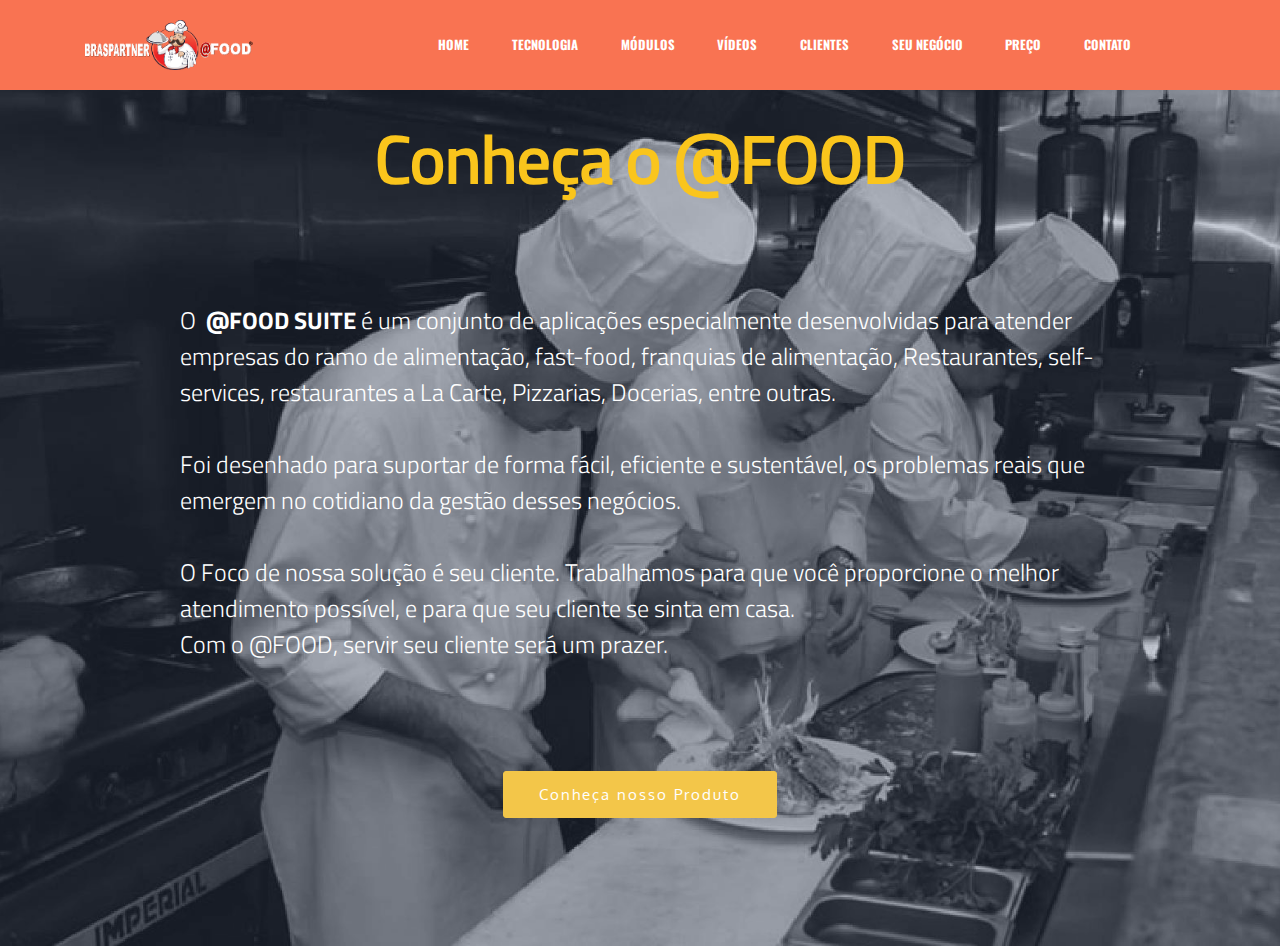
==== commit 4c6005d7: "create github pages" ====
--- a/index.html
+++ b/index.html
@@ -56,7 +56,7 @@
 
 </section>
 
-<section class="engine"><a rel="external" href="https://mobirise.com">mobirise.com</a></section><section class="mbr-section mbr-section-hero mbr-section-full mbr-after-navbar" id="header1-33" style="background-image: url(assets/images/fundo4-2000x1157.jpg);">
+<section class="engine"><a rel="external" href="https://mobirise.com">Mobirise</a></section><section class="mbr-section mbr-section-hero mbr-section-full mbr-after-navbar" id="header1-33" style="background-image: url(assets/images/fundo4-2000x1157.jpg);">
 
     <div class="mbr-overlay" style="opacity: 0.3; background-color: rgb(71, 85, 119);"></div>
 
@@ -67,7 +67,7 @@
                 <div class="mbr-section col-md-10 col-md-offset-1 text-xs-center">
 
                     <h1 class="mbr-section-title display-1"><span style="font-size: 70px; line-height: 77px;">Conheça o @FOOD</span><span style="font-size: 70px; font-weight: normal; line-height: 77px;"><br></span><br><span style="color: rgb(193, 193, 193); line-height: 1.1;">&nbsp;</span><br></h1>
-                    <p class="mbr-section-lead lead"><strong>O &nbsp;@FOOD SUITE  é um conjunto de aplicações especialmente desenvolvidas para atender empresas do ramo de alimentação, Lojas de Conveniência, fast-food, franquias de alimentação, Restaurantes, self-services, entre outros.  Foi desenhado para suportar de forma fácil, eficiente e sustentável, os problemas reais que emergem no cotidiano da gestão desses negócios.<br></strong><br><br></p>
+                    <p class="mbr-section-lead lead">O &nbsp;<strong>@FOOD SUITE</strong>  é um conjunto de aplicações especialmente desenvolvidas para atender empresas do ramo de alimentação, fast-food, franquias de alimentação, Restaurantes, self-services, restaurantes a La Carte, Pizzarias, Docerias, entre outras.<br>  <br>Foi desenhado para suportar de forma fácil, eficiente e sustentável, os problemas reais que emergem no cotidiano da gestão desses negócios.<br><br>O Foco de nossa solução é seu cliente. Trabalhamos para que você proporcione o melhor atendimento possível, e para que seu cliente se sinta em casa.<br>Com o @FOOD, servir seu cliente será um prazer.<br><br><br></p>
                     <div class="mbr-section-btn"><a class="btn btn-lg btn-warning" href="Sobre .html">Conheça nosso Produto</a> </div>
                 </div>
             </div>
--- a/assets/mobirise/css/mbr-additional.css
+++ b/assets/mobirise/css/mbr-additional.css
@@ -1,13 +1,15 @@
 @import url(https://fonts.googleapis.com/css?family=Oswald:400,300,700);
 @import url(https://fonts.googleapis.com/css?family=Noto+Sans:400,700);
 @import url(https://fonts.googleapis.com/css?family=PT+Sans:400,700);
+@import url(https://fonts.googleapis.com/css?family=Titillium+Web:400,300,700);
 @import url(https://fonts.googleapis.com/css?family=Oxygen:400,300,700);
 @import url(https://fonts.googleapis.com/css?family=Roboto:400,300,700);
-@import url(https://fonts.googleapis.com/css?family=Titillium+Web:400,300,700);
 @import url(https://fonts.googleapis.com/css?family=Roboto+Condensed:400,300,700);
 @import url(https://fonts.googleapis.com/css?family=Open+Sans:400,300,700);
 @import url(https://fonts.googleapis.com/css?family=Droid+Sans:400,700);
 @import url(https://fonts.googleapis.com/css?family=Arimo:400,700);
+
+
 
 
 
@@ -499,6 +501,12 @@
 #header1-33 .mbr-section-title SPAN {
   font-size: 46px;
   color: #fac51c;
+  font-family: 'Titillium Web', sans-serif;
+}
+#header1-33 .mbr-section-lead {
+  text-align: left;
+  color: #ffffff;
+  font-family: 'Titillium Web', sans-serif;
 }
 
 
@@ -591,14 +599,16 @@
 }
 
 
+
+
 #testimonials1-m .mbr-section-title SPAN {
-  color: #fac51c;
+  color: #41a85f;
   font-family: 'Noto Sans', sans-serif;
   font-size: 30px;
 }
 #testimonials1-m .card-block P {
-  color: #2969b0;
-  font-size: 12px;
+  color: #000000;
+  font-size: 14px;
 }
 #features1-q .striped .mbr-cards-col:nth-child(2n+1) {
   background-color: #ffffff;
@@ -608,9 +618,13 @@
 }
 #features1-q .mbr-cards-col:nth-child(odd) .card-text {
   color: #3d8eb9;
+  font-family: 'Roboto Condensed', sans-serif;
+  font-size: 15px;
 }
 #features1-q .mbr-cards-col:nth-child(even) .card-text {
   color: #f97352;
+  font-size: 15px;
+  font-family: 'Roboto Condensed', sans-serif;
 }
 #buttons1-v .btn {
   font-size: 15px;
@@ -742,6 +756,8 @@
 }
 
 
+
+
 #msg-box5-y P {
   font-family: 'Oxygen', sans-serif;
   text-align: left;
@@ -751,16 +767,22 @@
   color: #2969b0;
 }
 #features3-z H4 {
-  color: #e25041;
+  color: #2969b0;
 }
 #features2-12 .striped .mbr-cards-col:nth-child(2n+1) {
   background-color: #ffffff;
 }
 #features2-12 .mbr-cards-col:nth-child(odd) .card-text {
   color: #000000;
+  font-size: 14px;
+  font-family: 'Titillium Web', sans-serif;
+  text-align: left;
 }
 #features2-12 .mbr-cards-col:nth-child(even) .card-text {
   color: #000000;
+  font-size: 14px;
+  font-family: 'Titillium Web', sans-serif;
+  text-align: left;
 }
 #msg-box2-2g .mbr-section-title {
   color: #d14841;
@@ -829,6 +851,9 @@
 #menu-34 .link[aria-expanded="true"],
 #menu-34 .dropdown-item[aria-expanded="true"] {
   color: #efefef!important;
+}
+#features7-3e .card-subtitle {
+  color: #bcbcbc;
 }
 
 
@@ -939,7 +964,7 @@
   border-color: #cfcfcf;
 }
 #pricing-table2-3b .mbr-plan-subtitle {
-  color: #232323;
+  color: #000000;
 }
 #pricing-table2-3b .mbr-plan-label {
   color: #f97352;
@@ -956,13 +981,22 @@
   color: #b8312f;
 }
 #pricing-table2-3b UL {
-  color: #ffffff;
+  color: #2969b0;
 }
 #pricing-table2-3b .mbr-section__container .mbr-section-title {
   color: #2969b0;
 }
 #pricing-table2-3b .mbr-section__container .mbr-section-subtitle {
   color: #000000;
+}
+#pricing-table2-3b .mbr-plan-title {
+  color: #2969b0;
+}
+#pricing-table2-3b DIV {
+  color: #41a85f;
+}
+#pricing-table2-3b P {
+  color: #41a85f;
 }
 #header5-32 .mbr-section-title {
   color: #2969b0;
